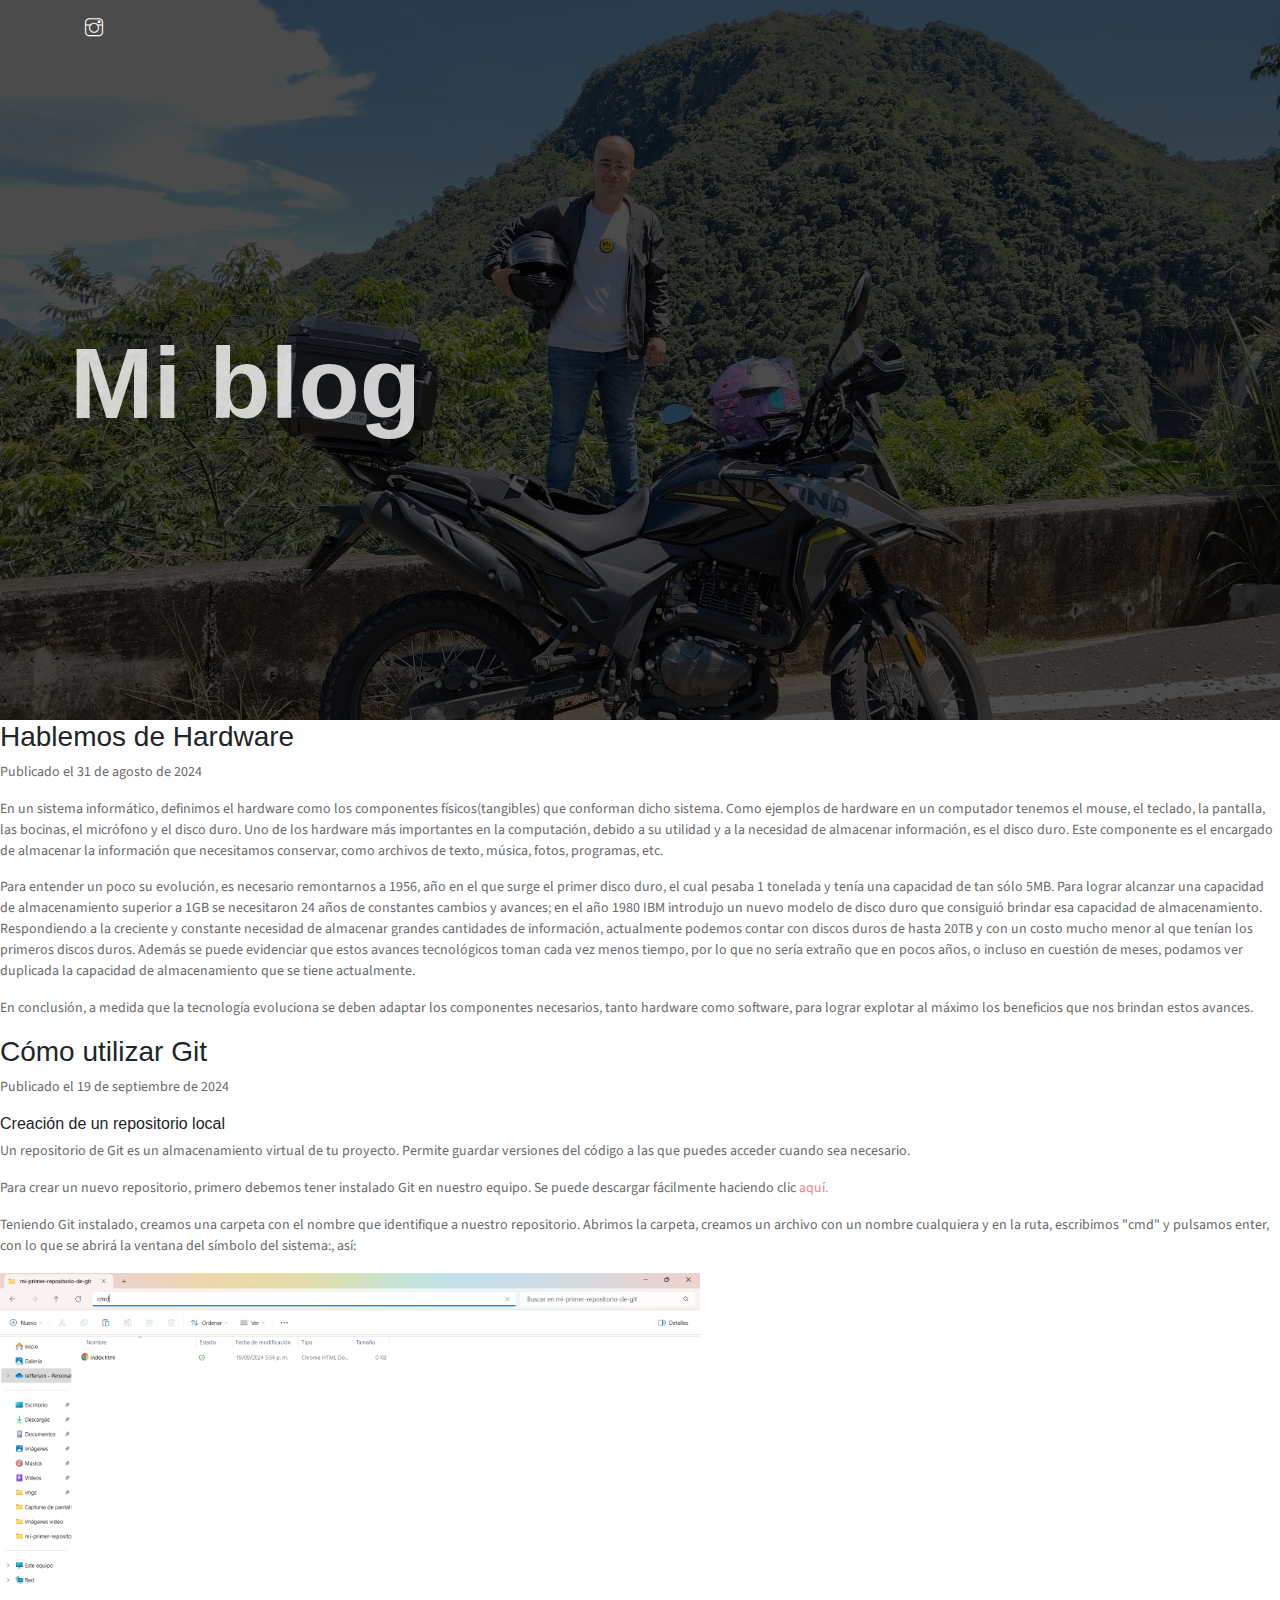
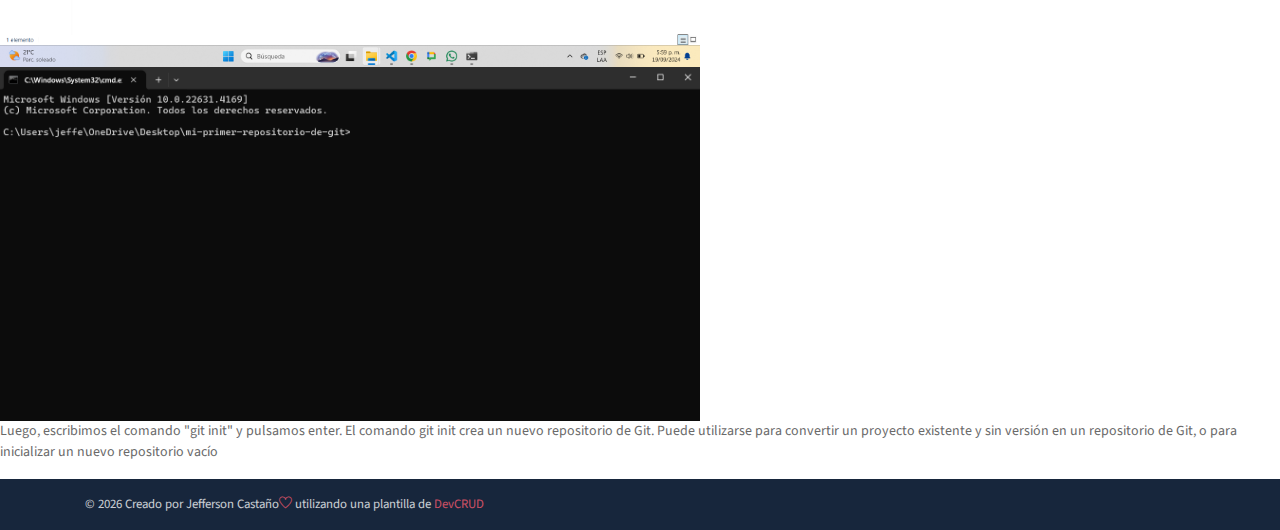
==== miblog/blog.html @ c90dbe9e "Ajuste carpetas" ====
<!DOCTYPE html>
<html lang="es">
<head>
	<meta charset="utf-8">
    <title>Blog de Jefferson Castaño</title>
    <link rel="icon" href="assets/imgs/icono.png" type="image/png">
    <!-- font icons -->
    <link rel="stylesheet" href="assets/vendors/themify-icons/css/themify-icons.css">
    <!-- Bootstrap + JohnDoe main styles -->
	<link rel="stylesheet" href="assets/css/johndoe.css">
</head>
<body>
    <header class="header">
        <div class="container">
            <ul class="social-icons pt-3">
                <li class="social-item"><a class="social-link text-light" href="https://www.instagram.com/jeson22c/" target="_blank"><i class="ti-instagram" aria-hidden="true"></i></a></li>
            </ul>  
            <div class="header-content">
                <h5 class="header-title" >Mi blog</h5s>
            </div>
        </div>
    </header>
    
    <section id="blog">      
      <article>
          <h3>Hablemos de Hardware</h3>
          <p>Publicado el 31 de agosto de 2024</p>
          <p>En un sistema informático, definimos el hardware como los componentes físicos(tangibles) que conforman dicho sistema.
            Como ejemplos de hardware en un computador tenemos el mouse, el teclado, la pantalla, las bocinas, el micrófono y el disco duro.
            
            Uno de los hardware más importantes en la computación, debido a su utilidad y a la necesidad de almacenar información, es el disco duro. Este componente es el encargado de almacenar la información que necesitamos conservar, como archivos de texto, música, fotos, programas, etc.
          </p>
          <p>Para entender un poco su evolución, es necesario remontarnos a 1956, año en el que surge el primer disco duro, el cual pesaba 1 tonelada y tenía una capacidad de tan sólo 5MB. Para lograr alcanzar una capacidad de almacenamiento superior a 1GB se necesitaron 24 años de constantes cambios y avances; en el año 1980 IBM introdujo un nuevo modelo de disco duro que consiguió brindar esa capacidad de almacenamiento.

            Respondiendo a la creciente y constante necesidad de almacenar grandes cantidades de información, actualmente podemos contar con discos duros de hasta 20TB y con un costo mucho menor al que tenían los primeros discos duros. Además se puede evidenciar que estos avances tecnológicos toman cada vez menos tiempo, por lo que no sería extraño que en pocos años, o incluso en cuestión de meses, podamos ver duplicada la capacidad de almacenamiento que se tiene actualmente.
          </p>
          <p>
            En conclusión, a medida que la tecnología evoluciona se deben adaptar los componentes necesarios, tanto hardware como software, para lograr explotar al máximo los beneficios que nos brindan estos avances.
          </p>
      </article>

      <article>
        <h3>Cómo utilizar Git</h3>
        <p>Publicado el 19 de septiembre de 2024</p>

        <h6>Creación de un repositorio local</h6>
        <p>Un repositorio de Git es un almacenamiento virtual de tu proyecto. Permite guardar versiones del código a las que puedes acceder cuando sea necesario.</p>
        
        <p>Para crear un nuevo repositorio, primero debemos tener instalado Git en nuestro equipo. Se puede descargar fácilmente haciendo clic <a href="https://git-scm.com/downloads" target="_blank">aquí.</a> </p>
        <p>Teniendo Git instalado, creamos una carpeta con el nombre que identifique a nuestro repositorio. Abrimos la carpeta, creamos un archivo con un nombre cualquiera y en la ruta, escribimos "cmd" y pulsamos enter, con lo que se abrirá la ventana del símbolo del sistema:, así: </p>
        
        <img src="assets/imgs/cmdRuta.png" width="700px"> <img src="assets/imgs/cmd.png" width="700px">

        <p>Luego, escribimos el comando "git init" y pulsamos enter. El comando git init crea un nuevo repositorio de Git. Puede utilizarse para convertir un proyecto existente y sin versión en un repositorio de Git, o para inicializar un nuevo repositorio vacío</p>
    </article>

      <!-- Puedes agregar más entradas de blog aquí -->

  </section>

    <footer class="footer py-3">
        <div class="container">
            <p class="small mb-0 text-light">
                &copy; <script>document.write(new Date().getFullYear())</script> Creado por Jefferson Castaño<i class="ti-heart text-danger"></i> utilizando una plantilla de <a href="http://devcrud.com" target="_blank"><span class="text-danger" title="Bootstrap 4 Themes and Dashboards">DevCRUD</span></a> 
            </p>
        </div>
    </footer>

	<!-- core  -->
    <script src="assets/vendors/jquery/jquery-3.4.1.js"></script>
    <script src="assets/vendors/bootstrap/bootstrap.bundle.js"></script>

    <!-- bootstrap 3 affix -->
    <script src="assets/vendors/bootstrap/bootstrap.affix.js"></script>

    <!-- Isotope  -->
    <script src="assets/vendors/isotope/isotope.pkgd.js"></script>

</body>
</html>
---- miblog/assets/vendors/themify-icons/css/themify-icons.css ----
@font-face {
	font-family: 'themify';
	src:url("../fonts/themify.eot?-fvbane");
	src:url("../fonts/themify.eot?#iefix-fvbane") format("embedded-opentype"),
		url("../fonts/themify.woff?-fvbane") format("woff"),
		url("../fonts/themify.ttf?-fvbane") format("truetype"),
		url("../fonts/themify.svg?-fvbane#themify") format("svg");
	font-weight: normal;
	font-style: normal;
}

[class^="ti-"], [class*=" ti-"] {
	font-family: 'themify';
	speak: none;
	font-style: normal;
	font-weight: normal;
	font-variant: normal;
	text-transform: none;
	line-height: 1;

	/* Better Font Rendering =========== */
	-webkit-font-smoothing: antialiased;
	-moz-osx-font-smoothing: grayscale;
}

.ti-wand:before {
	content: "\e600";
}
.ti-volume:before {
	content: "\e601";
}
.ti-user:before {
	content: "\e602";
}
.ti-unlock:before {
	content: "\e603";
}
.ti-unlink:before {
	content: "\e604";
}
.ti-trash:before {
	content: "\e605";
}
.ti-thought:before {
	content: "\e606";
}
.ti-target:before {
	content: "\e607";
}
.ti-tag:before {
	content: "\e608";
}
.ti-tablet:before {
	content: "\e609";
}
.ti-star:before {
	content: "\e60a";
}
.ti-spray:before {
	content: "\e60b";
}
.ti-signal:before {
	content: "\e60c";
}
.ti-shopping-cart:before {
	content: "\e60d";
}
.ti-shopping-cart-full:before {
	content: "\e60e";
}
.ti-settings:before {
	content: "\e60f";
}
.ti-search:before {
	content: "\e610";
}
.ti-zoom-in:before {
	content: "\e611";
}
.ti-zoom-out:before {
	content: "\e612";
}
.ti-cut:before {
	content: "\e613";
}
.ti-ruler:before {
	content: "\e614";
}
.ti-ruler-pencil:before {
	content: "\e615";
}
.ti-ruler-alt:before {
	content: "\e616";
}
.ti-bookmark:before {
	content: "\e617";
}
.ti-bookmark-alt:before {
	content: "\e618";
}
.ti-reload:before {
	content: "\e619";
}
.ti-plus:before {
	content: "\e61a";
}
.ti-pin:before {
	content: "\e61b";
}
.ti-pencil:before {
	content: "\e61c";
}
.ti-pencil-alt:before {
	content: "\e61d";
}
.ti-paint-roller:before {
	content: "\e61e";
}
.ti-paint-bucket:before {
	content: "\e61f";
}
.ti-na:before {
	content: "\e620";
}
.ti-mobile:before {
	content: "\e621";
}
.ti-minus:before {
	content: "\e622";
}
.ti-medall:before {
	content: "\e623";
}
.ti-medall-alt:before {
	content: "\e624";
}
.ti-marker:before {
	content: "\e625";
}
.ti-marker-alt:before {
	content: "\e626";
}
.ti-arrow-up:before {
	content: "\e627";
}
.ti-arrow-right:before {
	content: "\e628";
}
.ti-arrow-left:before {
	content: "\e629";
}
.ti-arrow-down:before {
	content: "\e62a";
}
.ti-lock:before {
	content: "\e62b";
}
.ti-location-arrow:before {
	content: "\e62c";
}
.ti-link:before {
	content: "\e62d";
}
.ti-layout:before {
	content: "\e62e";
}
.ti-layers:before {
	content: "\e62f";
}
.ti-layers-alt:before {
	content: "\e630";
}
.ti-key:before {
	content: "\e631";
}
.ti-import:before {
	content: "\e632";
}
.ti-image:before {
	content: "\e633";
}
.ti-heart:before {
	content: "\e634";
}
.ti-heart-broken:before {
	content: "\e635";
}
.ti-hand-stop:before {
	content: "\e636";
}
.ti-hand-open:before {
	content: "\e637";
}
.ti-hand-drag:before {
	content: "\e638";
}
.ti-folder:before {
	content: "\e639";
}
.ti-flag:before {
	content: "\e63a";
}
.ti-flag-alt:before {
	content: "\e63b";
}
.ti-flag-alt-2:before {
	content: "\e63c";
}
.ti-eye:before {
	content: "\e63d";
}
.ti-export:before {
	content: "\e63e";
}
.ti-exchange-vertical:before {
	content: "\e63f";
}
.ti-desktop:before {
	content: "\e640";
}
.ti-cup:before {
	content: "\e641";
}
.ti-crown:before {
	content: "\e642";
}
.ti-comments:before {
	content: "\e643";
}
.ti-comment:before {
	content: "\e644";
}
.ti-comment-alt:before {
	content: "\e645";
}
.ti-close:before {
	content: "\e646";
}
.ti-clip:before {
	content: "\e647";
}
.ti-angle-up:before {
	content: "\e648";
}
.ti-angle-right:before {
	content: "\e649";
}
.ti-angle-left:before {
	content: "\e64a";
}
.ti-angle-down:before {
	content: "\e64b";
}
.ti-check:before {
	content: "\e64c";
}
.ti-check-box:before {
	content: "\e64d";
}
.ti-camera:before {
	content: "\e64e";
}
.ti-announcement:before {
	content: "\e64f";
}
.ti-brush:before {
	content: "\e650";
}
.ti-briefcase:before {
	content: "\e651";
}
.ti-bolt:before {
	content: "\e652";
}
.ti-bolt-alt:before {
	content: "\e653";
}
.ti-blackboard:before {
	content: "\e654";
}
.ti-bag:before {
	content: "\e655";
}
.ti-move:before {
	content: "\e656";
}
.ti-arrows-vertical:before {
	content: "\e657";
}
.ti-arrows-horizontal:before {
	content: "\e658";
}
.ti-fullscreen:before {
	content: "\e659";
}
.ti-arrow-top-right:before {
	content: "\e65a";
}
.ti-arrow-top-left:before {
	content: "\e65b";
}
.ti-arrow-circle-up:before {
	content: "\e65c";
}
.ti-arrow-circle-right:before {
	content: "\e65d";
}
.ti-arrow-circle-left:before {
	content: "\e65e";
}
.ti-arrow-circle-down:before {
	content: "\e65f";
}
.ti-angle-double-up:before {
	content: "\e660";
}
.ti-angle-double-right:before {
	content: "\e661";
}
.ti-angle-double-left:before {
	content: "\e662";
}
.ti-angle-double-down:before {
	content: "\e663";
}
.ti-zip:before {
	content: "\e664";
}
.ti-world:before {
	content: "\e665";
}
.ti-wheelchair:before {
	content: "\e666";
}
.ti-view-list:before {
	content: "\e667";
}
.ti-view-list-alt:before {
	content: "\e668";
}
.ti-view-grid:before {
	content: "\e669";
}
.ti-uppercase:before {
	content: "\e66a";
}
.ti-upload:before {
	content: "\e66b";
}
.ti-underline:before {
	content: "\e66c";
}
.ti-truck:before {
	content: "\e66d";
}
.ti-timer:before {
	content: "\e66e";
}
.ti-ticket:before {
	content: "\e66f";
}
.ti-thumb-up:before {
	content: "\e670";
}
.ti-thumb-down:before {
	content: "\e671";
}
.ti-text:before {
	content: "\e672";
}
.ti-stats-up:before {
	content: "\e673";
}
.ti-stats-down:before {
	content: "\e674";
}
.ti-split-v:before {
	content: "\e675";
}
.ti-split-h:before {
	content: "\e676";
}
.ti-smallcap:before {
	content: "\e677";
}
.ti-shine:before {
	content: "\e678";
}
.ti-shift-right:before {
	content: "\e679";
}
.ti-shift-left:before {
	content: "\e67a";
}
.ti-shield:before {
	content: "\e67b";
}
.ti-notepad:before {
	content: "\e67c";
}
.ti-server:before {
	content: "\e67d";
}
.ti-quote-right:before {
	content: "\e67e";
}
.ti-quote-left:before {
	content: "\e67f";
}
.ti-pulse:before {
	content: "\e680";
}
.ti-printer:before {
	content: "\e681";
}
.ti-power-off:before {
	content: "\e682";
}
.ti-plug:before {
	content: "\e683";
}
.ti-pie-chart:before {
	content: "\e684";
}
.ti-paragraph:before {
	content: "\e685";
}
.ti-panel:before {
	content: "\e686";
}
.ti-package:before {
	content: "\e687";
}
.ti-music:before {
	content: "\e688";
}
.ti-music-alt:before {
	content: "\e689";
}
.ti-mouse:before {
	content: "\e68a";
}
.ti-mouse-alt:before {
	content: "\e68b";
}
.ti-money:before {
	content: "\e68c";
}
.ti-microphone:before {
	content: "\e68d";
}
.ti-menu:before {
	content: "\e68e";
}
.ti-menu-alt:before {
	content: "\e68f";
}
.ti-map:before {
	content: "\e690";
}
.ti-map-alt:before {
	content: "\e691";
}
.ti-loop:before {
	content: "\e692";
}
.ti-location-pin:before {
	content: "\e693";
}
.ti-list:before {
	content: "\e694";
}
.ti-light-bulb:before {
	content: "\e695";
}
.ti-Italic:before {
	content: "\e696";
}
.ti-info:before {
	content: "\e697";
}
.ti-infinite:before {
	content: "\e698";
}
.ti-id-badge:before {
	content: "\e699";
}
.ti-hummer:before {
	content: "\e69a";
}
.ti-home:before {
	content: "\e69b";
}
.ti-help:before {
	content: "\e69c";
}
.ti-headphone:before {
	content: "\e69d";
}
.ti-harddrives:before {
	content: "\e69e";
}
.ti-harddrive:before {
	content: "\e69f";
}
.ti-gift:before {
	content: "\e6a0";
}
.ti-game:before {
	content: "\e6a1";
}
.ti-filter:before {
	content: "\e6a2";
}
.ti-files:before {
	content: "\e6a3";
}
.ti-file:before {
	content: "\e6a4";
}
.ti-eraser:before {
	content: "\e6a5";
}
.ti-envelope:before {
	content: "\e6a6";
}
.ti-download:before {
	content: "\e6a7";
}
.ti-direction:before {
	content: "\e6a8";
}
.ti-direction-alt:before {
	content: "\e6a9";
}
.ti-dashboard:before {
	content: "\e6aa";
}
.ti-control-stop:before {
	content: "\e6ab";
}
.ti-control-shuffle:before {
	content: "\e6ac";
}
.ti-control-play:before {
	content: "\e6ad";
}
.ti-control-pause:before {
	content: "\e6ae";
}
.ti-control-forward:before {
	content: "\e6af";
}
.ti-control-backward:before {
	content: "\e6b0";
}
.ti-cloud:before {
	content: "\e6b1";
}
.ti-cloud-up:before {
	content: "\e6b2";
}
.ti-cloud-down:before {
	content: "\e6b3";
}
.ti-clipboard:before {
	content: "\e6b4";
}
.ti-car:before {
	content: "\e6b5";
}
.ti-calendar:before {
	content: "\e6b6";
}
.ti-book:before {
	content: "\e6b7";
}
.ti-bell:before {
	content: "\e6b8";
}
.ti-basketball:before {
	content: "\e6b9";
}
.ti-bar-chart:before {
	content: "\e6ba";
}
.ti-bar-chart-alt:before {
	content: "\e6bb";
}
.ti-back-right:before {
	content: "\e6bc";
}
.ti-back-left:before {
	content: "\e6bd";
}
.ti-arrows-corner:before {
	content: "\e6be";
}
.ti-archive:before {
	content: "\e6bf";
}
.ti-anchor:before {
	content: "\e6c0";
}
.ti-align-right:before {
	content: "\e6c1";
}
.ti-align-left:before {
	content: "\e6c2";
}
.ti-align-justify:before {
	content: "\e6c3";
}
.ti-align-center:before {
	content: "\e6c4";
}
.ti-alert:before {
	content: "\e6c5";
}
.ti-alarm-clock:before {
	content: "\e6c6";
}
.ti-agenda:before {
	content: "\e6c7";
}
.ti-write:before {
	content: "\e6c8";
}
.ti-window:before {
	content: "\e6c9";
}
.ti-widgetized:before {
	content: "\e6ca";
}
.ti-widget:before {
	content: "\e6cb";
}
.ti-widget-alt:before {
	content: "\e6cc";
}
.ti-wallet:before {
	content: "\e6cd";
}
.ti-video-clapper:before {
	content: "\e6ce";
}
.ti-video-camera:before {
	content: "\e6cf";
}
.ti-vector:before {
	content: "\e6d0";
}
.ti-themify-logo:before {
	content: "\e6d1";
}
.ti-themify-favicon:before {
	content: "\e6d2";
}
.ti-themify-favicon-alt:before {
	content: "\e6d3";
}
.ti-support:before {
	content: "\e6d4";
}
.ti-stamp:before {
	content: "\e6d5";
}
.ti-split-v-alt:before {
	content: "\e6d6";
}
.ti-slice:before {
	content: "\e6d7";
}
.ti-shortcode:before {
	content: "\e6d8";
}
.ti-shift-right-alt:before {
	content: "\e6d9";
}
.ti-shift-left-alt:before {
	content: "\e6da";
}
.ti-ruler-alt-2:before {
	content: "\e6db";
}
.ti-receipt:before {
	content: "\e6dc";
}
.ti-pin2:before {
	content: "\e6dd";
}
.ti-pin-alt:before {
	content: "\e6de";
}
.ti-pencil-alt2:before {
	content: "\e6df";
}
.ti-palette:before {
	content: "\e6e0";
}
.ti-more:before {
	content: "\e6e1";
}
.ti-more-alt:before {
	content: "\e6e2";
}
.ti-microphone-alt:before {
	content: "\e6e3";
}
.ti-magnet:before {
	content: "\e6e4";
}
.ti-line-double:before {
	content: "\e6e5";
}
.ti-line-dotted:before {
	content: "\e6e6";
}
.ti-line-dashed:before {
	content: "\e6e7";
}
.ti-layout-width-full:before {
	content: "\e6e8";
}
.ti-layout-width-default:before {
	content: "\e6e9";
}
.ti-layout-width-default-alt:before {
	content: "\e6ea";
}
.ti-layout-tab:before {
	content: "\e6eb";
}
.ti-layout-tab-window:before {
	content: "\e6ec";
}
.ti-layout-tab-v:before {
	content: "\e6ed";
}
.ti-layout-tab-min:before {
	content: "\e6ee";
}
.ti-layout-slider:before {
	content: "\e6ef";
}
.ti-layout-slider-alt:before {
	content: "\e6f0";
}
.ti-layout-sidebar-right:before {
	content: "\e6f1";
}
.ti-layout-sidebar-none:before {
	content: "\e6f2";
}
.ti-layout-sidebar-left:before {
	content: "\e6f3";
}
.ti-layout-placeholder:before {
	content: "\e6f4";
}
.ti-layout-menu:before {
	content: "\e6f5";
}
.ti-layout-menu-v:before {
	content: "\e6f6";
}
.ti-layout-menu-separated:before {
	content: "\e6f7";
}
.ti-layout-menu-full:before {
	content: "\e6f8";
}
.ti-layout-media-right-alt:before {
	content: "\e6f9";
}
.ti-layout-media-right:before {
	content: "\e6fa";
}
.ti-layout-media-overlay:before {
	content: "\e6fb";
}
.ti-layout-media-overlay-alt:before {
	content: "\e6fc";
}
.ti-layout-media-overlay-alt-2:before {
	content: "\e6fd";
}
.ti-layout-media-left-alt:before {
	content: "\e6fe";
}
.ti-layout-media-left:before {
	content: "\e6ff";
}
.ti-layout-media-center-alt:before {
	content: "\e700";
}
.ti-layout-media-center:before {
	content: "\e701";
}
.ti-layout-list-thumb:before {
	content: "\e702";
}
.ti-layout-list-thumb-alt:before {
	content: "\e703";
}
.ti-layout-list-post:before {
	content: "\e704";
}
.ti-layout-list-large-image:before {
	content: "\e705";
}
.ti-layout-line-solid:before {
	content: "\e706";
}
.ti-layout-grid4:before {
	content: "\e707";
}
.ti-layout-grid3:before {
	content: "\e708";
}
.ti-layout-grid2:before {
	content: "\e709";
}
.ti-layout-grid2-thumb:before {
	content: "\e70a";
}
.ti-layout-cta-right:before {
	content: "\e70b";
}
.ti-layout-cta-left:before {
	content: "\e70c";
}
.ti-layout-cta-center:before {
	content: "\e70d";
}
.ti-layout-cta-btn-right:before {
	content: "\e70e";
}
.ti-layout-cta-btn-left:before {
	content: "\e70f";
}
.ti-layout-column4:before {
	content: "\e710";
}
.ti-layout-column3:before {
	content: "\e711";
}
.ti-layout-column2:before {
	content: "\e712";
}
.ti-layout-accordion-separated:before {
	content: "\e713";
}
.ti-layout-accordion-merged:before {
	content: "\e714";
}
.ti-layout-accordion-list:before {
	content: "\e715";
}
.ti-ink-pen:before {
	content: "\e716";
}
.ti-info-alt:before {
	content: "\e717";
}
.ti-help-alt:before {
	content: "\e718";
}
.ti-headphone-alt:before {
	content: "\e719";
}
.ti-hand-point-up:before {
	content: "\e71a";
}
.ti-hand-point-right:before {
	content: "\e71b";
}
.ti-hand-point-left:before {
	content: "\e71c";
}
.ti-hand-point-down:before {
	content: "\e71d";
}
.ti-gallery:before {
	content: "\e71e";
}
.ti-face-smile:before {
	content: "\e71f";
}
.ti-face-sad:before {
	content: "\e720";
}
.ti-credit-card:before {
	content: "\e721";
}
.ti-control-skip-forward:before {
	content: "\e722";
}
.ti-control-skip-backward:before {
	content: "\e723";
}
.ti-control-record:before {
	content: "\e724";
}
.ti-control-eject:before {
	content: "\e725";
}
.ti-comments-smiley:before {
	content: "\e726";
}
.ti-brush-alt:before {
	content: "\e727";
}
.ti-youtube:before {
	content: "\e728";
}
.ti-vimeo:before {
	content: "\e729";
}
.ti-twitter:before {
	content: "\e72a";
}
.ti-time:before {
	content: "\e72b";
}
.ti-tumblr:before {
	content: "\e72c";
}
.ti-skype:before {
	content: "\e72d";
}
.ti-share:before {
	content: "\e72e";
}
.ti-share-alt:before {
	content: "\e72f";
}
.ti-rocket:before {
	content: "\e730";
}
.ti-pinterest:before {
	content: "\e731";
}
.ti-new-window:before {
	content: "\e732";
}
.ti-microsoft:before {
	content: "\e733";
}
.ti-list-ol:before {
	content: "\e734";
}
.ti-linkedin:before {
	content: "\e735";
}
.ti-layout-sidebar-2:before {
	content: "\e736";
}
.ti-layout-grid4-alt:before {
	content: "\e737";
}
.ti-layout-grid3-alt:before {
	content: "\e738";
}
.ti-layout-grid2-alt:before {
	content: "\e739";
}
.ti-layout-column4-alt:before {
	content: "\e73a";
}
.ti-layout-column3-alt:before {
	content: "\e73b";
}
.ti-layout-column2-alt:before {
	content: "\e73c";
}
.ti-instagram:before {
	content: "\e73d";
}
.ti-google:before {
	content: "\e73e";
}
.ti-github:before {
	content: "\e73f";
}
.ti-flickr:before {
	content: "\e740";
}
.ti-facebook:before {
	content: "\e741";
}
.ti-dropbox:before {
	content: "\e742";
}
.ti-dribbble:before {
	content: "\e743";
}
.ti-apple:before {
	content: "\e744";
}
.ti-android:before {
	content: "\e745";
}
.ti-save:before {
	content: "\e746";
}
.ti-save-alt:before {
	content: "\e747";
}
.ti-yahoo:before {
	content: "\e748";
}
.ti-wordpress:before {
	content: "\e749";
}
.ti-vimeo-alt:before {
	content: "\e74a";
}
.ti-twitter-alt:before {
	content: "\e74b";
}
.ti-tumblr-alt:before {
	content: "\e74c";
}
.ti-trello:before {
	content: "\e74d";
}
.ti-stack-overflow:before {
	content: "\e74e";
}
.ti-soundcloud:before {
	content: "\e74f";
}
.ti-sharethis:before {
	content: "\e750";
}
.ti-sharethis-alt:before {
	content: "\e751";
}
.ti-reddit:before {
	content: "\e752";
}
.ti-pinterest-alt:before {
	content: "\e753";
}
.ti-microsoft-alt:before {
	content: "\e754";
}
.ti-linux:before {
	content: "\e755";
}
.ti-jsfiddle:before {
	content: "\e756";
}
.ti-joomla:before {
	content: "\e757";
}
.ti-html5:before {
	content: "\e758";
}
.ti-flickr-alt:before {
	content: "\e759";
}
.ti-email:before {
	content: "\e75a";
}
.ti-drupal:before {
	content: "\e75b";
}
.ti-dropbox-alt:before {
	content: "\e75c";
}
.ti-css3:before {
	content: "\e75d";
}
.ti-rss:before {
	content: "\e75e";
}
.ti-rss-alt:before {
	content: "\e75f";
}
---- miblog/assets/css/johndoe.css ----
@charset "UTF-8";
/*!
=========================================================
* JohnDoe Landing page
=========================================================

* Copyright: 2019 DevCRUD (https://devcrud.com)
* Licensed: (https://devcrud.com/licenses)
* Coded by www.devcrud.com

=========================================================

* The above copyright notice and this permission notice shall be included in all copies or substantial portions of the Software.
*/
@import url("https://fonts.googleapis.com/css?family=Source+Sans+Pro:200,200i,300,300i,400,400i,600,600i,700,700i,900,900i&display=swap");
:root {
  --blue: #79A9F5;
  --indigo: #C45F90;
  --purple: #A16AE8;
  --pink: #FC8BC0;
  --red: #F85C70;
  --orange: #FF8882;
  --yellow: #FAD02C;
  --green: #A3C14A;
  --teal: #20c997;
  --cyan: #47D8E0;
  --white: #fff;
  --gray: #6c757d;
  --gray-dark: #343a40;
  --primary: #F85C70;
  --secondary: #6c757d;
  --success: #A3C14A;
  --info: #47D8E0;
  --warning: #FF8882;
  --danger: #F85C70;
  --light: #f8f9fa;
  --dark: #343a40;
  --breakpoint-xs: 0;
  --breakpoint-sm: 576px;
  --breakpoint-md: 768px;
  --breakpoint-lg: 992px;
  --breakpoint-xl: 1200px;
  --font-family-sans-serif: "Source Sans Pro", sans-serif;
  --font-family-monospace: SFMono-Regular, Menlo, Monaco, Consolas, "Liberation Mono", "Courier New", monospace;
}

*,
*::before,
*::after {
  box-sizing: border-box;
}

html {
  font-family: sans-serif;
  line-height: 1.15;
  -webkit-text-size-adjust: 100%;
  -webkit-tap-highlight-color: rgba(0, 0, 0, 0);
}

article, aside, figcaption, figure, footer, header, hgroup, main, nav, section {
  display: block;
}

body {
  margin: 0;
  font-family: "Source Sans Pro", sans-serif;
  font-size: 1rem;
  font-weight: 400;
  line-height: 1.5;
  color: #212529;
  text-align: left;
  background-color: #fff;
}

[tabindex="-1"]:focus {
  outline: 0 !important;
}

hr {
  box-sizing: content-box;
  height: 0;
  overflow: visible;
}

h1, h2, h3, h4, h5, h6 {
  margin-top: 0;
  margin-bottom: 0.5rem;
}

p {
  margin-top: 0;
  margin-bottom: 1rem;
}

abbr[title],
abbr[data-original-title] {
  text-decoration: underline;
  -webkit-text-decoration: underline dotted;
          text-decoration: underline dotted;
  cursor: help;
  border-bottom: 0;
  -webkit-text-decoration-skip-ink: none;
          text-decoration-skip-ink: none;
}

address {
  margin-bottom: 1rem;
  font-style: normal;
  line-height: inherit;
}

ol,
ul,
dl {
  margin-top: 0;
  margin-bottom: 1rem;
}

ol ol,
ul ul,
ol ul,
ul ol {
  margin-bottom: 0;
}

dt {
  font-weight: 700;
}

dd {
  margin-bottom: .5rem;
  margin-left: 0;
}

blockquote {
  margin: 0 0 1rem;
}

b,
strong {
  font-weight: bolder;
}

small {
  font-size: 80%;
}

sub,
sup {
  position: relative;
  font-size: 75%;
  line-height: 0;
  vertical-align: baseline;
}

sub {
  bottom: -.25em;
}

sup {
  top: -.5em;
}

a {
  color: #F85C70;
  text-decoration: none;
  background-color: transparent;
}

a:hover {
  color: #f51330;
  text-decoration: none;
}

a:not([href]):not([tabindex]) {
  color: inherit;
  text-decoration: none;
}

a:not([href]):not([tabindex]):hover, a:not([href]):not([tabindex]):focus {
  color: inherit;
  text-decoration: none;
}

a:not([href]):not([tabindex]):focus {
  outline: 0;
}

pre,
code,
kbd,
samp {
  font-family: SFMono-Regular, Menlo, Monaco, Consolas, "Liberation Mono", "Courier New", monospace;
  font-size: 1em;
}

pre {
  margin-top: 0;
  margin-bottom: 1rem;
  overflow: auto;
}

figure {
  margin: 0 0 1rem;
}

img {
  vertical-align: middle;
  border-style: none;
}

svg {
  overflow: hidden;
  vertical-align: middle;
}

table {
  border-collapse: collapse;
}

caption {
  padding-top: 0.75rem;
  padding-bottom: 0.75rem;
  color: #6c757d;
  text-align: left;
  caption-side: bottom;
}

th {
  text-align: inherit;
}

label {
  display: inline-block;
  margin-bottom: 0.5rem;
}

button {
  border-radius: 0;
}

button:focus {
  outline: 1px dotted;
  outline: 5px auto -webkit-focus-ring-color;
}

input,
button,
select,
optgroup,
textarea {
  margin: 0;
  font-family: inherit;
  font-size: inherit;
  line-height: inherit;
}

button,
input {
  overflow: visible;
}

button,
select {
  text-transform: none;
}

select {
  word-wrap: normal;
}

button,
[type="button"],
[type="reset"],
[type="submit"] {
  -webkit-appearance: button;
}

button:not(:disabled),
[type="button"]:not(:disabled),
[type="reset"]:not(:disabled),
[type="submit"]:not(:disabled) {
  cursor: pointer;
}

button::-moz-focus-inner,
[type="button"]::-moz-focus-inner,
[type="reset"]::-moz-focus-inner,
[type="submit"]::-moz-focus-inner {
  padding: 0;
  border-style: none;
}

input[type="radio"],
input[type="checkbox"] {
  box-sizing: border-box;
  padding: 0;
}

input[type="date"],
input[type="time"],
input[type="datetime-local"],
input[type="month"] {
  -webkit-appearance: listbox;
}

textarea {
  overflow: auto;
  resize: vertical;
}

fieldset {
  min-width: 0;
  padding: 0;
  margin: 0;
  border: 0;
}

legend {
  display: block;
  width: 100%;
  max-width: 100%;
  padding: 0;
  margin-bottom: .5rem;
  font-size: 1.5rem;
  line-height: inherit;
  color: inherit;
  white-space: normal;
}

progress {
  vertical-align: baseline;
}

[type="number"]::-webkit-inner-spin-button,
[type="number"]::-webkit-outer-spin-button {
  height: auto;
}

[type="search"] {
  outline-offset: -2px;
  -webkit-appearance: none;
}

[type="search"]::-webkit-search-decoration {
  -webkit-appearance: none;
}

::-webkit-file-upload-button {
  font: inherit;
  -webkit-appearance: button;
}

output {
  display: inline-block;
}

summary {
  display: list-item;
  cursor: pointer;
}

template {
  display: none;
}

[hidden] {
  display: none !important;
}

h1, h2, h3, h4, h5, h6,
.h1, .h2, .h3, .h4, .h5, .h6 {
  margin-bottom: 0.5rem;
  font-family: "Dosis", sans-serif;
  font-weight: 500;
  line-height: 1.2;
}

h1, .h1 {
  font-size: 2.5rem;
}

h2, .h2 {
  font-size: 2rem;
}

h3, .h3 {
  font-size: 1.75rem;
}

h4, .h4 {
  font-size: 1.5rem;
}

h5, .h5 {
  font-size: 1.25rem;
}

h6, .h6 {
  font-size: 1rem;
}

.lead {
  font-size: 1.25rem;
  font-weight: 300;
}

.display-1 {
  font-size: 6rem;
  font-weight: 300;
  line-height: 1.2;
}

.display-2 {
  font-size: 5.5rem;
  font-weight: 300;
  line-height: 1.2;
}

.display-3 {
  font-size: 4.5rem;
  font-weight: 300;
  line-height: 1.2;
}

.display-4 {
  font-size: 3.5rem;
  font-weight: 300;
  line-height: 1.2;
}

hr {
  margin-top: 1rem;
  margin-bottom: 1rem;
  border: 0;
  border-top: 1px solid rgba(0, 0, 0, 0.1);
}

small,
.small {
  font-size: 80%;
  font-weight: 400;
}

mark,
.mark {
  padding: 0.2em;
  background-color: #fcf8e3;
}

.list-unstyled {
  padding-left: 0;
  list-style: none;
}

.list-inline {
  padding-left: 0;
  list-style: none;
}

.list-inline-item {
  display: inline-block;
}

.list-inline-item:not(:last-child) {
  margin-right: 0.5rem;
}

.initialism {
  font-size: 90%;
  text-transform: uppercase;
}

.blockquote {
  margin-bottom: 1rem;
  font-size: 1.25rem;
}

.blockquote-footer {
  display: block;
  font-size: 80%;
  color: #6c757d;
}

.blockquote-footer::before {
  content: "\2014\00A0";
}

.img-fluid {
  max-width: 100%;
  height: auto;
}

.img-thumbnail {
  padding: 0.25rem;
  background-color: #fff;
  border: 1px solid #dee2e6;
  border-radius: 0.25rem;
  max-width: 100%;
  height: auto;
}

.figure {
  display: inline-block;
}

.figure-img {
  margin-bottom: 0.5rem;
  line-height: 1;
}

.figure-caption {
  font-size: 90%;
  color: #6c757d;
}

code {
  font-size: 87.5%;
  color: #FC8BC0;
  word-break: break-word;
}

a > code {
  color: inherit;
}

kbd {
  padding: 0.2rem 0.4rem;
  font-size: 87.5%;
  color: #fff;
  background-color: #212529;
  border-radius: 0.2rem;
}

kbd kbd {
  padding: 0;
  font-size: 100%;
  font-weight: 700;
}

pre {
  display: block;
  font-size: 87.5%;
  color: #212529;
}

pre code {
  font-size: inherit;
  color: inherit;
  word-break: normal;
}

.pre-scrollable {
  max-height: 340px;
  overflow-y: scroll;
}

.container {
  width: 100%;
  padding-right: 15px;
  padding-left: 15px;
  margin-right: auto;
  margin-left: auto;
}

@media (min-width: 576px) {
  .container {
    max-width: 540px;
  }
}

@media (min-width: 768px) {
  .container {
    max-width: 720px;
  }
}

@media (min-width: 992px) {
  .container {
    max-width: 960px;
  }
}

@media (min-width: 1200px) {
  .container {
    max-width: 1140px;
  }
}

.container-fluid {
  width: 100%;
  padding-right: 15px;
  padding-left: 15px;
  margin-right: auto;
  margin-left: auto;
}

.row {
  display: -webkit-box;
  display: -webkit-flex;
  display: -ms-flexbox;
  display: flex;
  -webkit-flex-wrap: wrap;
      -ms-flex-wrap: wrap;
          flex-wrap: wrap;
  margin-right: -15px;
  margin-left: -15px;
}

.no-gutters {
  margin-right: 0;
  margin-left: 0;
}

.no-gutters > .col,
.no-gutters > [class*="col-"] {
  padding-right: 0;
  padding-left: 0;
}

.col-1, .col-2, .col-3, .col-4, .col-5, .col-6, .col-7, .col-8, .col-9, .col-10, .col-11, .col-12, .col,
.col-auto, .col-sm-1, .col-sm-2, .col-sm-3, .col-sm-4, .col-sm-5, .col-sm-6, .col-sm-7, .col-sm-8, .col-sm-9, .col-sm-10, .col-sm-11, .col-sm-12, .col-sm,
.col-sm-auto, .col-md-1, .col-md-2, .col-md-3, .col-md-4, .col-md-5, .col-md-6, .col-md-7, .col-md-8, .col-md-9, .col-md-10, .col-md-11, .col-md-12, .col-md,
.col-md-auto, .col-lg-1, .col-lg-2, .col-lg-3, .col-lg-4, .col-lg-5, .col-lg-6, .col-lg-7, .col-lg-8, .col-lg-9, .col-lg-10, .col-lg-11, .col-lg-12, .col-lg,
.col-lg-auto, .col-xl-1, .col-xl-2, .col-xl-3, .col-xl-4, .col-xl-5, .col-xl-6, .col-xl-7, .col-xl-8, .col-xl-9, .col-xl-10, .col-xl-11, .col-xl-12, .col-xl,
.col-xl-auto {
  position: relative;
  width: 100%;
  padding-right: 15px;
  padding-left: 15px;
}

.col {
  -webkit-flex-basis: 0;
      -ms-flex-preferred-size: 0;
          flex-basis: 0;
  -webkit-box-flex: 1;
  -webkit-flex-grow: 1;
      -ms-flex-positive: 1;
          flex-grow: 1;
  max-width: 100%;
}

.col-auto {
  -webkit-box-flex: 0;
  -webkit-flex: 0 0 auto;
      -ms-flex: 0 0 auto;
          flex: 0 0 auto;
  width: auto;
  max-width: 100%;
}

.col-1 {
  -webkit-box-flex: 0;
  -webkit-flex: 0 0 8.33333%;
      -ms-flex: 0 0 8.33333%;
          flex: 0 0 8.33333%;
  max-width: 8.33333%;
}

.col-2 {
  -webkit-box-flex: 0;
  -webkit-flex: 0 0 16.66667%;
      -ms-flex: 0 0 16.66667%;
          flex: 0 0 16.66667%;
  max-width: 16.66667%;
}

.col-3 {
  -webkit-box-flex: 0;
  -webkit-flex: 0 0 25%;
      -ms-flex: 0 0 25%;
          flex: 0 0 25%;
  max-width: 25%;
}

.col-4 {
  -webkit-box-flex: 0;
  -webkit-flex: 0 0 33.33333%;
      -ms-flex: 0 0 33.33333%;
          flex: 0 0 33.33333%;
  max-width: 33.33333%;
}

.col-5 {
  -webkit-box-flex: 0;
  -webkit-flex: 0 0 41.66667%;
      -ms-flex: 0 0 41.66667%;
          flex: 0 0 41.66667%;
  max-width: 41.66667%;
}

.col-6 {
  -webkit-box-flex: 0;
  -webkit-flex: 0 0 50%;
      -ms-flex: 0 0 50%;
          flex: 0 0 50%;
  max-width: 50%;
}

.col-7 {
  -webkit-box-flex: 0;
  -webkit-flex: 0 0 58.33333%;
      -ms-flex: 0 0 58.33333%;
          flex: 0 0 58.33333%;
  max-width: 58.33333%;
}

.col-8 {
  -webkit-box-flex: 0;
  -webkit-flex: 0 0 66.66667%;
      -ms-flex: 0 0 66.66667%;
          flex: 0 0 66.66667%;
  max-width: 66.66667%;
}

.col-9 {
  -webkit-box-flex: 0;
  -webkit-flex: 0 0 75%;
      -ms-flex: 0 0 75%;
          flex: 0 0 75%;
  max-width: 75%;
}

.col-10 {
  -webkit-box-flex: 0;
  -webkit-flex: 0 0 83.33333%;
      -ms-flex: 0 0 83.33333%;
          flex: 0 0 83.33333%;
  max-width: 83.33333%;
}

.col-11 {
  -webkit-box-flex: 0;
  -webkit-flex: 0 0 91.66667%;
      -ms-flex: 0 0 91.66667%;
          flex: 0 0 91.66667%;
  max-width: 91.66667%;
}

.col-12 {
  -webkit-box-flex: 0;
  -webkit-flex: 0 0 100%;
      -ms-flex: 0 0 100%;
          flex: 0 0 100%;
  max-width: 100%;
}

.order-first {
  -webkit-box-ordinal-group: 0;
  -webkit-order: -1;
      -ms-flex-order: -1;
          order: -1;
}

.order-last {
  -webkit-box-ordinal-group: 14;
  -webkit-order: 13;
      -ms-flex-order: 13;
          order: 13;
}

.order-0 {
  -webkit-box-ordinal-group: 1;
  -webkit-order: 0;
      -ms-flex-order: 0;
          order: 0;
}

.order-1 {
  -webkit-box-ordinal-group: 2;
  -webkit-order: 1;
      -ms-flex-order: 1;
          order: 1;
}

.order-2 {
  -webkit-box-ordinal-group: 3;
  -webkit-order: 2;
      -ms-flex-order: 2;
          order: 2;
}

.order-3 {
  -webkit-box-ordinal-group: 4;
  -webkit-order: 3;
      -ms-flex-order: 3;
          order: 3;
}

.order-4 {
  -webkit-box-ordinal-group: 5;
  -webkit-order: 4;
      -ms-flex-order: 4;
          order: 4;
}

.order-5 {
  -webkit-box-ordinal-group: 6;
  -webkit-order: 5;
      -ms-flex-order: 5;
          order: 5;
}

.order-6 {
  -webkit-box-ordinal-group: 7;
  -webkit-order: 6;
      -ms-flex-order: 6;
          order: 6;
}

.order-7 {
  -webkit-box-ordinal-group: 8;
  -webkit-order: 7;
      -ms-flex-order: 7;
          order: 7;
}

.order-8 {
  -webkit-box-ordinal-group: 9;
  -webkit-order: 8;
      -ms-flex-order: 8;
          order: 8;
}

.order-9 {
  -webkit-box-ordinal-group: 10;
  -webkit-order: 9;
      -ms-flex-order: 9;
          order: 9;
}

.order-10 {
  -webkit-box-ordinal-group: 11;
  -webkit-order: 10;
      -ms-flex-order: 10;
          order: 10;
}

.order-11 {
  -webkit-box-ordinal-group: 12;
  -webkit-order: 11;
      -ms-flex-order: 11;
          order: 11;
}

.order-12 {
  -webkit-box-ordinal-group: 13;
  -webkit-order: 12;
      -ms-flex-order: 12;
          order: 12;
}

.offset-1 {
  margin-left: 8.33333%;
}

.offset-2 {
  margin-left: 16.66667%;
}

.offset-3 {
  margin-left: 25%;
}

.offset-4 {
  margin-left: 33.33333%;
}

.offset-5 {
  margin-left: 41.66667%;
}

.offset-6 {
  margin-left: 50%;
}

.offset-7 {
  margin-left: 58.33333%;
}

.offset-8 {
  margin-left: 66.66667%;
}

.offset-9 {
  margin-left: 75%;
}

.offset-10 {
  margin-left: 83.33333%;
}

.offset-11 {
  margin-left: 91.66667%;
}

@media (min-width: 576px) {
  .col-sm {
    -webkit-flex-basis: 0;
        -ms-flex-preferred-size: 0;
            flex-basis: 0;
    -webkit-box-flex: 1;
    -webkit-flex-grow: 1;
        -ms-flex-positive: 1;
            flex-grow: 1;
    max-width: 100%;
  }
  .col-sm-auto {
    -webkit-box-flex: 0;
    -webkit-flex: 0 0 auto;
        -ms-flex: 0 0 auto;
            flex: 0 0 auto;
    width: auto;
    max-width: 100%;
  }
  .col-sm-1 {
    -webkit-box-flex: 0;
    -webkit-flex: 0 0 8.33333%;
        -ms-flex: 0 0 8.33333%;
            flex: 0 0 8.33333%;
    max-width: 8.33333%;
  }
  .col-sm-2 {
    -webkit-box-flex: 0;
    -webkit-flex: 0 0 16.66667%;
        -ms-flex: 0 0 16.66667%;
            flex: 0 0 16.66667%;
    max-width: 16.66667%;
  }
  .col-sm-3 {
    -webkit-box-flex: 0;
    -webkit-flex: 0 0 25%;
        -ms-flex: 0 0 25%;
            flex: 0 0 25%;
    max-width: 25%;
  }
  .col-sm-4 {
    -webkit-box-flex: 0;
    -webkit-flex: 0 0 33.33333%;
        -ms-flex: 0 0 33.33333%;
            flex: 0 0 33.33333%;
    max-width: 33.33333%;
  }
  .col-sm-5 {
    -webkit-box-flex: 0;
    -webkit-flex: 0 0 41.66667%;
        -ms-flex: 0 0 41.66667%;
            flex: 0 0 41.66667%;
    max-width: 41.66667%;
  }
  .col-sm-6 {
    -webkit-box-flex: 0;
    -webkit-flex: 0 0 50%;
        -ms-flex: 0 0 50%;
            flex: 0 0 50%;
    max-width: 50%;
  }
  .col-sm-7 {
    -webkit-box-flex: 0;
    -webkit-flex: 0 0 58.33333%;
        -ms-flex: 0 0 58.33333%;
            flex: 0 0 58.33333%;
    max-width: 58.33333%;
  }
  .col-sm-8 {
    -webkit-box-flex: 0;
    -webkit-flex: 0 0 66.66667%;
        -ms-flex: 0 0 66.66667%;
            flex: 0 0 66.66667%;
    max-width: 66.66667%;
  }
  .col-sm-9 {
    -webkit-box-flex: 0;
    -webkit-flex: 0 0 75%;
        -ms-flex: 0 0 75%;
            flex: 0 0 75%;
    max-width: 75%;
  }
  .col-sm-10 {
    -webkit-box-flex: 0;
    -webkit-flex: 0 0 83.33333%;
        -ms-flex: 0 0 83.33333%;
            flex: 0 0 83.33333%;
    max-width: 83.33333%;
  }
  .col-sm-11 {
    -webkit-box-flex: 0;
    -webkit-flex: 0 0 91.66667%;
        -ms-flex: 0 0 91.66667%;
            flex: 0 0 91.66667%;
    max-width: 91.66667%;
  }
  .col-sm-12 {
    -webkit-box-flex: 0;
    -webkit-flex: 0 0 100%;
        -ms-flex: 0 0 100%;
            flex: 0 0 100%;
    max-width: 100%;
  }
  .order-sm-first {
    -webkit-box-ordinal-group: 0;
    -webkit-order: -1;
        -ms-flex-order: -1;
            order: -1;
  }
  .order-sm-last {
    -webkit-box-ordinal-group: 14;
    -webkit-order: 13;
        -ms-flex-order: 13;
            order: 13;
  }
  .order-sm-0 {
    -webkit-box-ordinal-group: 1;
    -webkit-order: 0;
        -ms-flex-order: 0;
            order: 0;
  }
  .order-sm-1 {
    -webkit-box-ordinal-group: 2;
    -webkit-order: 1;
        -ms-flex-order: 1;
            order: 1;
  }
  .order-sm-2 {
    -webkit-box-ordinal-group: 3;
    -webkit-order: 2;
        -ms-flex-order: 2;
            order: 2;
  }
  .order-sm-3 {
    -webkit-box-ordinal-group: 4;
    -webkit-order: 3;
        -ms-flex-order: 3;
            order: 3;
  }
  .order-sm-4 {
    -webkit-box-ordinal-group: 5;
    -webkit-order: 4;
        -ms-flex-order: 4;
            order: 4;
  }
  .order-sm-5 {
    -webkit-box-ordinal-group: 6;
    -webkit-order: 5;
        -ms-flex-order: 5;
            order: 5;
  }
  .order-sm-6 {
    -webkit-box-ordinal-group: 7;
    -webkit-order: 6;
        -ms-flex-order: 6;
            order: 6;
  }
  .order-sm-7 {
    -webkit-box-ordinal-group: 8;
    -webkit-order: 7;
        -ms-flex-order: 7;
            order: 7;
  }
  .order-sm-8 {
    -webkit-box-ordinal-group: 9;
    -webkit-order: 8;
        -ms-flex-order: 8;
            order: 8;
  }
  .order-sm-9 {
    -webkit-box-ordinal-group: 10;
    -webkit-order: 9;
        -ms-flex-order: 9;
            order: 9;
  }
  .order-sm-10 {
    -webkit-box-ordinal-group: 11;
    -webkit-order: 10;
        -ms-flex-order: 10;
            order: 10;
  }
  .order-sm-11 {
    -webkit-box-ordinal-group: 12;
    -webkit-order: 11;
        -ms-flex-order: 11;
            order: 11;
  }
  .order-sm-12 {
    -webkit-box-ordinal-group: 13;
    -webkit-order: 12;
        -ms-flex-order: 12;
            order: 12;
  }
  .offset-sm-0 {
    margin-left: 0;
  }
  .offset-sm-1 {
    margin-left: 8.33333%;
  }
  .offset-sm-2 {
    margin-left: 16.66667%;
  }
  .offset-sm-3 {
    margin-left: 25%;
  }
  .offset-sm-4 {
    margin-left: 33.33333%;
  }
  .offset-sm-5 {
    margin-left: 41.66667%;
  }
  .offset-sm-6 {
    margin-left: 50%;
  }
  .offset-sm-7 {
    margin-left: 58.33333%;
  }
  .offset-sm-8 {
    margin-left: 66.66667%;
  }
  .offset-sm-9 {
    margin-left: 75%;
  }
  .offset-sm-10 {
    margin-left: 83.33333%;
  }
  .offset-sm-11 {
    margin-left: 91.66667%;
  }
}

@media (min-width: 768px) {
  .col-md {
    -webkit-flex-basis: 0;
        -ms-flex-preferred-size: 0;
            flex-basis: 0;
    -webkit-box-flex: 1;
    -webkit-flex-grow: 1;
        -ms-flex-positive: 1;
            flex-grow: 1;
    max-width: 100%;
  }
  .col-md-auto {
    -webkit-box-flex: 0;
    -webkit-flex: 0 0 auto;
        -ms-flex: 0 0 auto;
            flex: 0 0 auto;
    width: auto;
    max-width: 100%;
  }
  .col-md-1 {
    -webkit-box-flex: 0;
    -webkit-flex: 0 0 8.33333%;
        -ms-flex: 0 0 8.33333%;
            flex: 0 0 8.33333%;
    max-width: 8.33333%;
  }
  .col-md-2 {
    -webkit-box-flex: 0;
    -webkit-flex: 0 0 16.66667%;
        -ms-flex: 0 0 16.66667%;
            flex: 0 0 16.66667%;
    max-width: 16.66667%;
  }
  .col-md-3 {
    -webkit-box-flex: 0;
    -webkit-flex: 0 0 25%;
        -ms-flex: 0 0 25%;
            flex: 0 0 25%;
    max-width: 25%;
  }
  .col-md-4 {
    -webkit-box-flex: 0;
    -webkit-flex: 0 0 33.33333%;
        -ms-flex: 0 0 33.33333%;
            flex: 0 0 33.33333%;
    max-width: 33.33333%;
  }
  .col-md-5 {
    -webkit-box-flex: 0;
    -webkit-flex: 0 0 41.66667%;
        -ms-flex: 0 0 41.66667%;
            flex: 0 0 41.66667%;
    max-width: 41.66667%;
  }
  .col-md-6 {
    -webkit-box-flex: 0;
    -webkit-flex: 0 0 50%;
        -ms-flex: 0 0 50%;
            flex: 0 0 50%;
    max-width: 50%;
  }
  .col-md-7 {
    -webkit-box-flex: 0;
    -webkit-flex: 0 0 58.33333%;
        -ms-flex: 0 0 58.33333%;
            flex: 0 0 58.33333%;
    max-width: 58.33333%;
  }
  .col-md-8 {
    -webkit-box-flex: 0;
    -webkit-flex: 0 0 66.66667%;
        -ms-flex: 0 0 66.66667%;
            flex: 0 0 66.66667%;
    max-width: 66.66667%;
  }
  .col-md-9 {
    -webkit-box-flex: 0;
    -webkit-flex: 0 0 75%;
        -ms-flex: 0 0 75%;
            flex: 0 0 75%;
    max-width: 75%;
  }
  .col-md-10 {
    -webkit-box-flex: 0;
    -webkit-flex: 0 0 83.33333%;
        -ms-flex: 0 0 83.33333%;
            flex: 0 0 83.33333%;
    max-width: 83.33333%;
  }
  .col-md-11 {
    -webkit-box-flex: 0;
    -webkit-flex: 0 0 91.66667%;
        -ms-flex: 0 0 91.66667%;
            flex: 0 0 91.66667%;
    max-width: 91.66667%;
  }
  .col-md-12 {
    -webkit-box-flex: 0;
    -webkit-flex: 0 0 100%;
        -ms-flex: 0 0 100%;
            flex: 0 0 100%;
    max-width: 100%;
  }
  .order-md-first {
    -webkit-box-ordinal-group: 0;
    -webkit-order: -1;
        -ms-flex-order: -1;
            order: -1;
  }
  .order-md-last {
    -webkit-box-ordinal-group: 14;
    -webkit-order: 13;
        -ms-flex-order: 13;
            order: 13;
  }
  .order-md-0 {
    -webkit-box-ordinal-group: 1;
    -webkit-order: 0;
        -ms-flex-order: 0;
            order: 0;
  }
  .order-md-1 {
    -webkit-box-ordinal-group: 2;
    -webkit-order: 1;
        -ms-flex-order: 1;
            order: 1;
  }
  .order-md-2 {
    -webkit-box-ordinal-group: 3;
    -webkit-order: 2;
        -ms-flex-order: 2;
            order: 2;
  }
  .order-md-3 {
    -webkit-box-ordinal-group: 4;
    -webkit-order: 3;
        -ms-flex-order: 3;
            order: 3;
  }
  .order-md-4 {
    -webkit-box-ordinal-group: 5;
    -webkit-order: 4;
        -ms-flex-order: 4;
            order: 4;
  }
  .order-md-5 {
    -webkit-box-ordinal-group: 6;
    -webkit-order: 5;
        -ms-flex-order: 5;
            order: 5;
  }
  .order-md-6 {
    -webkit-box-ordinal-group: 7;
    -webkit-order: 6;
        -ms-flex-order: 6;
            order: 6;
  }
  .order-md-7 {
    -webkit-box-ordinal-group: 8;
    -webkit-order: 7;
        -ms-flex-order: 7;
            order: 7;
  }
  .order-md-8 {
    -webkit-box-ordinal-group: 9;
    -webkit-order: 8;
        -ms-flex-order: 8;
            order: 8;
  }
  .order-md-9 {
    -webkit-box-ordinal-group: 10;
    -webkit-order: 9;
        -ms-flex-order: 9;
            order: 9;
  }
  .order-md-10 {
    -webkit-box-ordinal-group: 11;
    -webkit-order: 10;
        -ms-flex-order: 10;
            order: 10;
  }
  .order-md-11 {
    -webkit-box-ordinal-group: 12;
    -webkit-order: 11;
        -ms-flex-order: 11;
            order: 11;
  }
  .order-md-12 {
    -webkit-box-ordinal-group: 13;
    -webkit-order: 12;
        -ms-flex-order: 12;
            order: 12;
  }
  .offset-md-0 {
    margin-left: 0;
  }
  .offset-md-1 {
    margin-left: 8.33333%;
  }
  .offset-md-2 {
    margin-left: 16.66667%;
  }
  .offset-md-3 {
    margin-left: 25%;
  }
  .offset-md-4 {
    margin-left: 33.33333%;
  }
  .offset-md-5 {
    margin-left: 41.66667%;
  }
  .offset-md-6 {
    margin-left: 50%;
  }
  .offset-md-7 {
    margin-left: 58.33333%;
  }
  .offset-md-8 {
    margin-left: 66.66667%;
  }
  .offset-md-9 {
    margin-left: 75%;
  }
  .offset-md-10 {
    margin-left: 83.33333%;
  }
  .offset-md-11 {
    margin-left: 91.66667%;
  }
}

@media (min-width: 992px) {
  .col-lg {
    -webkit-flex-basis: 0;
        -ms-flex-preferred-size: 0;
            flex-basis: 0;
    -webkit-box-flex: 1;
    -webkit-flex-grow: 1;
        -ms-flex-positive: 1;
            flex-grow: 1;
    max-width: 100%;
  }
  .col-lg-auto {
    -webkit-box-flex: 0;
    -webkit-flex: 0 0 auto;
        -ms-flex: 0 0 auto;
            flex: 0 0 auto;
    width: auto;
    max-width: 100%;
  }
  .col-lg-1 {
    -webkit-box-flex: 0;
    -webkit-flex: 0 0 8.33333%;
        -ms-flex: 0 0 8.33333%;
            flex: 0 0 8.33333%;
    max-width: 8.33333%;
  }
  .col-lg-2 {
    -webkit-box-flex: 0;
    -webkit-flex: 0 0 16.66667%;
        -ms-flex: 0 0 16.66667%;
            flex: 0 0 16.66667%;
    max-width: 16.66667%;
  }
  .col-lg-3 {
    -webkit-box-flex: 0;
    -webkit-flex: 0 0 25%;
        -ms-flex: 0 0 25%;
            flex: 0 0 25%;
    max-width: 25%;
  }
  .col-lg-4 {
    -webkit-box-flex: 0;
    -webkit-flex: 0 0 33.33333%;
        -ms-flex: 0 0 33.33333%;
            flex: 0 0 33.33333%;
    max-width: 33.33333%;
  }
  .col-lg-5 {
    -webkit-box-flex: 0;
    -webkit-flex: 0 0 41.66667%;
        -ms-flex: 0 0 41.66667%;
            flex: 0 0 41.66667%;
    max-width: 41.66667%;
  }
  .col-lg-6 {
    -webkit-box-flex: 0;
    -webkit-flex: 0 0 50%;
        -ms-flex: 0 0 50%;
            flex: 0 0 50%;
    max-width: 50%;
  }
  .col-lg-7 {
    -webkit-box-flex: 0;
    -webkit-flex: 0 0 58.33333%;
        -ms-flex: 0 0 58.33333%;
            flex: 0 0 58.33333%;
    max-width: 58.33333%;
  }
  .col-lg-8 {
    -webkit-box-flex: 0;
    -webkit-flex: 0 0 66.66667%;
        -ms-flex: 0 0 66.66667%;
            flex: 0 0 66.66667%;
    max-width: 66.66667%;
  }
  .col-lg-9 {
    -webkit-box-flex: 0;
    -webkit-flex: 0 0 75%;
        -ms-flex: 0 0 75%;
            flex: 0 0 75%;
    max-width: 75%;
  }
  .col-lg-10 {
    -webkit-box-flex: 0;
    -webkit-flex: 0 0 83.33333%;
        -ms-flex: 0 0 83.33333%;
            flex: 0 0 83.33333%;
    max-width: 83.33333%;
  }
  .col-lg-11 {
    -webkit-box-flex: 0;
    -webkit-flex: 0 0 91.66667%;
        -ms-flex: 0 0 91.66667%;
            flex: 0 0 91.66667%;
    max-width: 91.66667%;
  }
  .col-lg-12 {
    -webkit-box-flex: 0;
    -webkit-flex: 0 0 100%;
        -ms-flex: 0 0 100%;
            flex: 0 0 100%;
    max-width: 100%;
  }
  .order-lg-first {
    -webkit-box-ordinal-group: 0;
    -webkit-order: -1;
        -ms-flex-order: -1;
            order: -1;
  }
  .order-lg-last {
    -webkit-box-ordinal-group: 14;
    -webkit-order: 13;
        -ms-flex-order: 13;
            order: 13;
  }
  .order-lg-0 {
    -webkit-box-ordinal-group: 1;
    -webkit-order: 0;
        -ms-flex-order: 0;
            order: 0;
  }
  .order-lg-1 {
    -webkit-box-ordinal-group: 2;
    -webkit-order: 1;
        -ms-flex-order: 1;
            order: 1;
  }
  .order-lg-2 {
    -webkit-box-ordinal-group: 3;
    -webkit-order: 2;
        -ms-flex-order: 2;
            order: 2;
  }
  .order-lg-3 {
    -webkit-box-ordinal-group: 4;
    -webkit-order: 3;
        -ms-flex-order: 3;
            order: 3;
  }
  .order-lg-4 {
    -webkit-box-ordinal-group: 5;
    -webkit-order: 4;
        -ms-flex-order: 4;
            order: 4;
  }
  .order-lg-5 {
    -webkit-box-ordinal-group: 6;
    -webkit-order: 5;
        -ms-flex-order: 5;
            order: 5;
  }
  .order-lg-6 {
    -webkit-box-ordinal-group: 7;
    -webkit-order: 6;
        -ms-flex-order: 6;
            order: 6;
  }
  .order-lg-7 {
    -webkit-box-ordinal-group: 8;
    -webkit-order: 7;
        -ms-flex-order: 7;
            order: 7;
  }
  .order-lg-8 {
    -webkit-box-ordinal-group: 9;
    -webkit-order: 8;
        -ms-flex-order: 8;
            order: 8;
  }
  .order-lg-9 {
    -webkit-box-ordinal-group: 10;
    -webkit-order: 9;
        -ms-flex-order: 9;
            order: 9;
  }
  .order-lg-10 {
    -webkit-box-ordinal-group: 11;
    -webkit-order: 10;
        -ms-flex-order: 10;
            order: 10;
  }
  .order-lg-11 {
    -webkit-box-ordinal-group: 12;
    -webkit-order: 11;
        -ms-flex-order: 11;
            order: 11;
  }
  .order-lg-12 {
    -webkit-box-ordinal-group: 13;
    -webkit-order: 12;
        -ms-flex-order: 12;
            order: 12;
  }
  .offset-lg-0 {
    margin-left: 0;
  }
  .offset-lg-1 {
    margin-left: 8.33333%;
  }
  .offset-lg-2 {
    margin-left: 16.66667%;
  }
  .offset-lg-3 {
    margin-left: 25%;
  }
  .offset-lg-4 {
    margin-left: 33.33333%;
  }
  .offset-lg-5 {
    margin-left: 41.66667%;
  }
  .offset-lg-6 {
    margin-left: 50%;
  }
  .offset-lg-7 {
    margin-left: 58.33333%;
  }
  .offset-lg-8 {
    margin-left: 66.66667%;
  }
  .offset-lg-9 {
    margin-left: 75%;
  }
  .offset-lg-10 {
    margin-left: 83.33333%;
  }
  .offset-lg-11 {
    margin-left: 91.66667%;
  }
}

@media (min-width: 1200px) {
  .col-xl {
    -webkit-flex-basis: 0;
        -ms-flex-preferred-size: 0;
            flex-basis: 0;
    -webkit-box-flex: 1;
    -webkit-flex-grow: 1;
        -ms-flex-positive: 1;
            flex-grow: 1;
    max-width: 100%;
  }
  .col-xl-auto {
    -webkit-box-flex: 0;
    -webkit-flex: 0 0 auto;
        -ms-flex: 0 0 auto;
            flex: 0 0 auto;
    width: auto;
    max-width: 100%;
  }
  .col-xl-1 {
    -webkit-box-flex: 0;
    -webkit-flex: 0 0 8.33333%;
        -ms-flex: 0 0 8.33333%;
            flex: 0 0 8.33333%;
    max-width: 8.33333%;
  }
  .col-xl-2 {
    -webkit-box-flex: 0;
    -webkit-flex: 0 0 16.66667%;
        -ms-flex: 0 0 16.66667%;
            flex: 0 0 16.66667%;
    max-width: 16.66667%;
  }
  .col-xl-3 {
    -webkit-box-flex: 0;
    -webkit-flex: 0 0 25%;
        -ms-flex: 0 0 25%;
            flex: 0 0 25%;
    max-width: 25%;
  }
  .col-xl-4 {
    -webkit-box-flex: 0;
    -webkit-flex: 0 0 33.33333%;
        -ms-flex: 0 0 33.33333%;
            flex: 0 0 33.33333%;
    max-width: 33.33333%;
  }
  .col-xl-5 {
    -webkit-box-flex: 0;
    -webkit-flex: 0 0 41.66667%;
        -ms-flex: 0 0 41.66667%;
            flex: 0 0 41.66667%;
    max-width: 41.66667%;
  }
  .col-xl-6 {
    -webkit-box-flex: 0;
    -webkit-flex: 0 0 50%;
        -ms-flex: 0 0 50%;
            flex: 0 0 50%;
    max-width: 50%;
  }
  .col-xl-7 {
    -webkit-box-flex: 0;
    -webkit-flex: 0 0 58.33333%;
        -ms-flex: 0 0 58.33333%;
            flex: 0 0 58.33333%;
    max-width: 58.33333%;
  }
  .col-xl-8 {
    -webkit-box-flex: 0;
    -webkit-flex: 0 0 66.66667%;
        -ms-flex: 0 0 66.66667%;
            flex: 0 0 66.66667%;
    max-width: 66.66667%;
  }
  .col-xl-9 {
    -webkit-box-flex: 0;
    -webkit-flex: 0 0 75%;
        -ms-flex: 0 0 75%;
            flex: 0 0 75%;
    max-width: 75%;
  }
  .col-xl-10 {
    -webkit-box-flex: 0;
    -webkit-flex: 0 0 83.33333%;
        -ms-flex: 0 0 83.33333%;
            flex: 0 0 83.33333%;
    max-width: 83.33333%;
  }
  .col-xl-11 {
    -webkit-box-flex: 0;
    -webkit-flex: 0 0 91.66667%;
        -ms-flex: 0 0 91.66667%;
            flex: 0 0 91.66667%;
    max-width: 91.66667%;
  }
  .col-xl-12 {
    -webkit-box-flex: 0;
    -webkit-flex: 0 0 100%;
        -ms-flex: 0 0 100%;
            flex: 0 0 100%;
    max-width: 100%;
  }
  .order-xl-first {
    -webkit-box-ordinal-group: 0;
    -webkit-order: -1;
        -ms-flex-order: -1;
            order: -1;
  }
  .order-xl-last {
    -webkit-box-ordinal-group: 14;
    -webkit-order: 13;
        -ms-flex-order: 13;
            order: 13;
  }
  .order-xl-0 {
    -webkit-box-ordinal-group: 1;
    -webkit-order: 0;
        -ms-flex-order: 0;
            order: 0;
  }
  .order-xl-1 {
    -webkit-box-ordinal-group: 2;
    -webkit-order: 1;
        -ms-flex-order: 1;
            order: 1;
  }
  .order-xl-2 {
    -webkit-box-ordinal-group: 3;
    -webkit-order: 2;
        -ms-flex-order: 2;
            order: 2;
  }
  .order-xl-3 {
    -webkit-box-ordinal-group: 4;
    -webkit-order: 3;
        -ms-flex-order: 3;
            order: 3;
  }
  .order-xl-4 {
    -webkit-box-ordinal-group: 5;
    -webkit-order: 4;
        -ms-flex-order: 4;
            order: 4;
  }
  .order-xl-5 {
    -webkit-box-ordinal-group: 6;
    -webkit-order: 5;
        -ms-flex-order: 5;
            order: 5;
  }
  .order-xl-6 {
    -webkit-box-ordinal-group: 7;
    -webkit-order: 6;
        -ms-flex-order: 6;
            order: 6;
  }
  .order-xl-7 {
    -webkit-box-ordinal-group: 8;
    -webkit-order: 7;
        -ms-flex-order: 7;
            order: 7;
  }
  .order-xl-8 {
    -webkit-box-ordinal-group: 9;
    -webkit-order: 8;
        -ms-flex-order: 8;
            order: 8;
  }
  .order-xl-9 {
    -webkit-box-ordinal-group: 10;
    -webkit-order: 9;
        -ms-flex-order: 9;
            order: 9;
  }
  .order-xl-10 {
    -webkit-box-ordinal-group: 11;
    -webkit-order: 10;
        -ms-flex-order: 10;
            order: 10;
  }
  .order-xl-11 {
    -webkit-box-ordinal-group: 12;
    -webkit-order: 11;
        -ms-flex-order: 11;
            order: 11;
  }
  .order-xl-12 {
    -webkit-box-ordinal-group: 13;
    -webkit-order: 12;
        -ms-flex-order: 12;
            order: 12;
  }
  .offset-xl-0 {
    margin-left: 0;
  }
  .offset-xl-1 {
    margin-left: 8.33333%;
  }
  .offset-xl-2 {
    margin-left: 16.66667%;
  }
  .offset-xl-3 {
    margin-left: 25%;
  }
  .offset-xl-4 {
    margin-left: 33.33333%;
  }
  .offset-xl-5 {
    margin-left: 41.66667%;
  }
  .offset-xl-6 {
    margin-left: 50%;
  }
  .offset-xl-7 {
    margin-left: 58.33333%;
  }
  .offset-xl-8 {
    margin-left: 66.66667%;
  }
  .offset-xl-9 {
    margin-left: 75%;
  }
  .offset-xl-10 {
    margin-left: 83.33333%;
  }
  .offset-xl-11 {
    margin-left: 91.66667%;
  }
}

.table {
  width: 100%;
  margin-bottom: 1rem;
  color: #212529;
}

.table th,
.table td {
  padding: 0.75rem;
  vertical-align: top;
  border-top: 1px solid #dee2e6;
}

.table thead th {
  vertical-align: bottom;
  border-bottom: 2px solid #dee2e6;
}

.table tbody + tbody {
  border-top: 2px solid #dee2e6;
}

.table-sm th,
.table-sm td {
  padding: 0.3rem;
}

.table-bordered {
  border: 1px solid #dee2e6;
}

.table-bordered th,
.table-bordered td {
  border: 1px solid #dee2e6;
}

.table-bordered thead th,
.table-bordered thead td {
  border-bottom-width: 2px;
}

.table-borderless th,
.table-borderless td,
.table-borderless thead th,
.table-borderless tbody + tbody {
  border: 0;
}

.table-striped tbody tr:nth-of-type(odd) {
  background-color: rgba(0, 0, 0, 0.05);
}

.table-hover tbody tr:hover {
  color: #212529;
  background-color: rgba(0, 0, 0, 0.075);
}

.table-primary,
.table-primary > th,
.table-primary > td {
  background-color: #fdd1d7;
}

.table-primary th,
.table-primary td,
.table-primary thead th,
.table-primary tbody + tbody {
  border-color: #fbaab5;
}

.table-hover .table-primary:hover {
  background-color: #fcb9c2;
}

.table-hover .table-primary:hover > td,
.table-hover .table-primary:hover > th {
  background-color: #fcb9c2;
}

.table-secondary,
.table-secondary > th,
.table-secondary > td {
  background-color: #d6d8db;
}

.table-secondary th,
.table-secondary td,
.table-secondary thead th,
.table-secondary tbody + tbody {
  border-color: #b3b7bb;
}

.table-hover .table-secondary:hover {
  background-color: #c8cbcf;
}

.table-hover .table-secondary:hover > td,
.table-hover .table-secondary:hover > th {
  background-color: #c8cbcf;
}

.table-success,
.table-success > th,
.table-success > td {
  background-color: #e5eecc;
}

.table-success th,
.table-success td,
.table-success thead th,
.table-success tbody + tbody {
  border-color: #cfdfa1;
}

.table-hover .table-success:hover {
  background-color: #dbe8b9;
}

.table-hover .table-success:hover > td,
.table-hover .table-success:hover > th {
  background-color: #dbe8b9;
}

.table-info,
.table-info > th,
.table-info > td {
  background-color: #cbf4f6;
}

.table-info th,
.table-info td,
.table-info thead th,
.table-info tbody + tbody {
  border-color: #9febef;
}

.table-hover .table-info:hover {
  background-color: #b5eff2;
}

.table-hover .table-info:hover > td,
.table-hover .table-info:hover > th {
  background-color: #b5eff2;
}

.table-warning,
.table-warning > th,
.table-warning > td {
  background-color: #ffdedc;
}

.table-warning th,
.table-warning td,
.table-warning thead th,
.table-warning tbody + tbody {
  border-color: #ffc1be;
}

.table-hover .table-warning:hover {
  background-color: #ffc6c3;
}

.table-hover .table-warning:hover > td,
.table-hover .table-warning:hover > th {
  background-color: #ffc6c3;
}

.table-danger,
.table-danger > th,
.table-danger > td {
  background-color: #fdd1d7;
}

.table-danger th,
.table-danger td,
.table-danger thead th,
.table-danger tbody + tbody {
  border-color: #fbaab5;
}

.table-hover .table-danger:hover {
  background-color: #fcb9c2;
}

.table-hover .table-danger:hover > td,
.table-hover .table-danger:hover > th {
  background-color: #fcb9c2;
}

.table-light,
.table-light > th,
.table-light > td {
  background-color: #fdfdfe;
}

.table-light th,
.table-light td,
.table-light thead th,
.table-light tbody + tbody {
  border-color: #fbfcfc;
}

.table-hover .table-light:hover {
  background-color: #ececf6;
}

.table-hover .table-light:hover > td,
.table-hover .table-light:hover > th {
  background-color: #ececf6;
}

.table-dark,
.table-dark > th,
.table-dark > td {
  background-color: #c6c8ca;
}

.table-dark th,
.table-dark td,
.table-dark thead th,
.table-dark tbody + tbody {
  border-color: #95999c;
}

.table-hover .table-dark:hover {
  background-color: #b9bbbe;
}

.table-hover .table-dark:hover > td,
.table-hover .table-dark:hover > th {
  background-color: #b9bbbe;
}

.table-active,
.table-active > th,
.table-active > td {
  background-color: rgba(0, 0, 0, 0.075);
}

.table-hover .table-active:hover {
  background-color: rgba(0, 0, 0, 0.075);
}

.table-hover .table-active:hover > td,
.table-hover .table-active:hover > th {
  background-color: rgba(0, 0, 0, 0.075);
}

.table .thead-dark th {
  color: #fff;
  background-color: #343a40;
  border-color: #454d55;
}

.table .thead-light th {
  color: #495057;
  background-color: #eaf0fc;
  border-color: #dee2e6;
}

.table-dark {
  color: #fff;
  background-color: #343a40;
}

.table-dark th,
.table-dark td,
.table-dark thead th {
  border-color: #454d55;
}

.table-dark.table-bordered {
  border: 0;
}

.table-dark.table-striped tbody tr:nth-of-type(odd) {
  background-color: rgba(255, 255, 255, 0.05);
}

.table-dark.table-hover tbody tr:hover {
  color: #fff;
  background-color: rgba(255, 255, 255, 0.075);
}

@media (max-width: 575.98px) {
  .table-responsive-sm {
    display: block;
    width: 100%;
    overflow-x: auto;
    -webkit-overflow-scrolling: touch;
  }
  .table-responsive-sm > .table-bordered {
    border: 0;
  }
}

@media (max-width: 767.98px) {
  .table-responsive-md {
    display: block;
    width: 100%;
    overflow-x: auto;
    -webkit-overflow-scrolling: touch;
  }
  .table-responsive-md > .table-bordered {
    border: 0;
  }
}

@media (max-width: 991.98px) {
  .table-responsive-lg {
    display: block;
    width: 100%;
    overflow-x: auto;
    -webkit-overflow-scrolling: touch;
  }
  .table-responsive-lg > .table-bordered {
    border: 0;
  }
}

@media (max-width: 1199.98px) {
  .table-responsive-xl {
    display: block;
    width: 100%;
    overflow-x: auto;
    -webkit-overflow-scrolling: touch;
  }
  .table-responsive-xl > .table-bordered {
    border: 0;
  }
}

.table-responsive {
  display: block;
  width: 100%;
  overflow-x: auto;
  -webkit-overflow-scrolling: touch;
}

.table-responsive > .table-bordered {
  border: 0;
}

.form-control {
  display: block;
  width: 100%;
  height: calc(1.5em + 0.75rem + 2px);
  padding: 0.375rem 0.75rem;
  font-size: 1rem;
  font-weight: 400;
  line-height: 1.5;
  color: #495057;
  background-color: #fff;
  background-clip: padding-box;
  border: 1px solid #ced4da;
  border-radius: 0.25rem;
  -webkit-transition: border-color 0.15s ease-in-out, box-shadow 0.15s ease-in-out;
  transition: border-color 0.15s ease-in-out, box-shadow 0.15s ease-in-out;
}

@media (prefers-reduced-motion: reduce) {
  .form-control {
    -webkit-transition: none;
    transition: none;
  }
}

.form-control::-ms-expand {
  background-color: transparent;
  border: 0;
}

.form-control:focus {
  color: #495057;
  background-color: #fff;
  border-color: #fdd6db;
  outline: 0;
  box-shadow: 0 0 0 0.2rem rgba(248, 92, 112, 0.25);
}

.form-control::-webkit-input-placeholder {
  color: #6c757d;
  opacity: 1;
}

.form-control::-moz-placeholder {
  color: #6c757d;
  opacity: 1;
}

.form-control:-ms-input-placeholder {
  color: #6c757d;
  opacity: 1;
}

.form-control::-ms-input-placeholder {
  color: #6c757d;
  opacity: 1;
}

.form-control::placeholder {
  color: #6c757d;
  opacity: 1;
}

.form-control:disabled, .form-control[readonly] {
  background-color: #eaf0fc;
  opacity: 1;
}

select.form-control:focus::-ms-value {
  color: #495057;
  background-color: #fff;
}

.form-control-file,
.form-control-range {
  display: block;
  width: 100%;
}

.col-form-label {
  padding-top: calc(0.375rem + 1px);
  padding-bottom: calc(0.375rem + 1px);
  margin-bottom: 0;
  font-size: inherit;
  line-height: 1.5;
}

.col-form-label-lg {
  padding-top: calc(0.5rem + 1px);
  padding-bottom: calc(0.5rem + 1px);
  font-size: 1.25rem;
  line-height: 1.5;
}

.col-form-label-sm {
  padding-top: calc(0.25rem + 1px);
  padding-bottom: calc(0.25rem + 1px);
  font-size: 0.875rem;
  line-height: 1.5;
}

.form-control-plaintext {
  display: block;
  width: 100%;
  padding-top: 0.375rem;
  padding-bottom: 0.375rem;
  margin-bottom: 0;
  line-height: 1.5;
  color: #212529;
  background-color: transparent;
  border: solid transparent;
  border-width: 1px 0;
}

.form-control-plaintext.form-control-sm, .form-control-plaintext.form-control-lg {
  padding-right: 0;
  padding-left: 0;
}

.form-control-sm {
  height: calc(1.5em + 0.5rem + 2px);
  padding: 0.25rem 0.5rem;
  font-size: 0.875rem;
  line-height: 1.5;
  border-radius: 0.2rem;
}

.form-control-lg {
  height: calc(1.5em + 1rem + 2px);
  padding: 0.5rem 1rem;
  font-size: 1.25rem;
  line-height: 1.5;
  border-radius: 0.3rem;
}

select.form-control[size], select.form-control[multiple] {
  height: auto;
}

textarea.form-control {
  height: auto;
}

.form-group {
  margin-bottom: 1rem;
}

.form-text {
  display: block;
  margin-top: 0.25rem;
}

.form-row {
  display: -webkit-box;
  display: -webkit-flex;
  display: -ms-flexbox;
  display: flex;
  -webkit-flex-wrap: wrap;
      -ms-flex-wrap: wrap;
          flex-wrap: wrap;
  margin-right: -5px;
  margin-left: -5px;
}

.form-row > .col,
.form-row > [class*="col-"] {
  padding-right: 5px;
  padding-left: 5px;
}

.form-check {
  position: relative;
  display: block;
  padding-left: 1.25rem;
}

.form-check-input {
  position: absolute;
  margin-top: 0.3rem;
  margin-left: -1.25rem;
}

.form-check-input:disabled ~ .form-check-label {
  color: #6c757d;
}

.form-check-label {
  margin-bottom: 0;
}

.form-check-inline {
  display: -webkit-inline-box;
  display: -webkit-inline-flex;
  display: -ms-inline-flexbox;
  display: inline-flex;
  -webkit-box-align: center;
  -webkit-align-items: center;
      -ms-flex-align: center;
          align-items: center;
  padding-left: 0;
  margin-right: 0.75rem;
}

.form-check-inline .form-check-input {
  position: static;
  margin-top: 0;
  margin-right: 0.3125rem;
  margin-left: 0;
}

.valid-feedback {
  display: none;
  width: 100%;
  margin-top: 0.25rem;
  font-size: 80%;
  color: #A3C14A;
}

.valid-tooltip {
  position: absolute;
  top: 100%;
  z-index: 5;
  display: none;
  max-width: 100%;
  padding: 0.25rem 0.5rem;
  margin-top: .1rem;
  font-size: 0.875rem;
  line-height: 1.5;
  color: #212529;
  background-color: rgba(163, 193, 74, 0.9);
  border-radius: 0.25rem;
}

.was-validated .form-control:valid, .form-control.is-valid {
  border-color: #A3C14A;
  padding-right: calc(1.5em + 0.75rem);
  background-image: url("data:image/svg+xml,%3csvg xmlns='http://www.w3.org/2000/svg' viewBox='0 0 8 8'%3e%3cpath fill='%23A3C14A' d='M2.3 6.73L.6 4.53c-.4-1.04.46-1.4 1.1-.8l1.1 1.4 3.4-3.8c.6-.63 1.6-.27 1.2.7l-4 4.6c-.43.5-.8.4-1.1.1z'/%3e%3c/svg%3e");
  background-repeat: no-repeat;
  background-position: center right calc(0.375em + 0.1875rem);
  background-size: calc(0.75em + 0.375rem) calc(0.75em + 0.375rem);
}

.was-validated .form-control:valid:focus, .form-control.is-valid:focus {
  border-color: #A3C14A;
  box-shadow: 0 0 0 0.2rem rgba(163, 193, 74, 0.25);
}

.was-validated .form-control:valid ~ .valid-feedback,
.was-validated .form-control:valid ~ .valid-tooltip, .form-control.is-valid ~ .valid-feedback,
.form-control.is-valid ~ .valid-tooltip {
  display: block;
}

.was-validated textarea.form-control:valid, textarea.form-control.is-valid {
  padding-right: calc(1.5em + 0.75rem);
  background-position: top calc(0.375em + 0.1875rem) right calc(0.375em + 0.1875rem);
}

.was-validated .custom-select:valid, .custom-select.is-valid {
  border-color: #A3C14A;
  padding-right: calc((1em + 0.75rem) * 3 / 4 + 1.75rem);
  background: url("data:image/svg+xml,%3csvg xmlns='http://www.w3.org/2000/svg' viewBox='0 0 4 5'%3e%3cpath fill='%23343a40' d='M2 0L0 2h4zm0 5L0 3h4z'/%3e%3c/svg%3e") no-repeat right 0.75rem center/8px 10px, url("data:image/svg+xml,%3csvg xmlns='http://www.w3.org/2000/svg' viewBox='0 0 8 8'%3e%3cpath fill='%23A3C14A' d='M2.3 6.73L.6 4.53c-.4-1.04.46-1.4 1.1-.8l1.1 1.4 3.4-3.8c.6-.63 1.6-.27 1.2.7l-4 4.6c-.43.5-.8.4-1.1.1z'/%3e%3c/svg%3e") #fff no-repeat center right 1.75rem/calc(0.75em + 0.375rem) calc(0.75em + 0.375rem);
}

.was-validated .custom-select:valid:focus, .custom-select.is-valid:focus {
  border-color: #A3C14A;
  box-shadow: 0 0 0 0.2rem rgba(163, 193, 74, 0.25);
}

.was-validated .custom-select:valid ~ .valid-feedback,
.was-validated .custom-select:valid ~ .valid-tooltip, .custom-select.is-valid ~ .valid-feedback,
.custom-select.is-valid ~ .valid-tooltip {
  display: block;
}

.was-validated .form-control-file:valid ~ .valid-feedback,
.was-validated .form-control-file:valid ~ .valid-tooltip, .form-control-file.is-valid ~ .valid-feedback,
.form-control-file.is-valid ~ .valid-tooltip {
  display: block;
}

.was-validated .form-check-input:valid ~ .form-check-label, .form-check-input.is-valid ~ .form-check-label {
  color: #A3C14A;
}

.was-validated .form-check-input:valid ~ .valid-feedback,
.was-validated .form-check-input:valid ~ .valid-tooltip, .form-check-input.is-valid ~ .valid-feedback,
.form-check-input.is-valid ~ .valid-tooltip {
  display: block;
}

.was-validated .custom-control-input:valid ~ .custom-control-label, .custom-control-input.is-valid ~ .custom-control-label {
  color: #A3C14A;
}

.was-validated .custom-control-input:valid ~ .custom-control-label::before, .custom-control-input.is-valid ~ .custom-control-label::before {
  border-color: #A3C14A;
}

.was-validated .custom-control-input:valid ~ .valid-feedback,
.was-validated .custom-control-input:valid ~ .valid-tooltip, .custom-control-input.is-valid ~ .valid-feedback,
.custom-control-input.is-valid ~ .valid-tooltip {
  display: block;
}

.was-validated .custom-control-input:valid:checked ~ .custom-control-label::before, .custom-control-input.is-valid:checked ~ .custom-control-label::before {
  border-color: #b6ce70;
  background-color: #b6ce70;
}

.was-validated .custom-control-input:valid:focus ~ .custom-control-label::before, .custom-control-input.is-valid:focus ~ .custom-control-label::before {
  box-shadow: 0 0 0 0.2rem rgba(163, 193, 74, 0.25);
}

.was-validated .custom-control-input:valid:focus:not(:checked) ~ .custom-control-label::before, .custom-control-input.is-valid:focus:not(:checked) ~ .custom-control-label::before {
  border-color: #A3C14A;
}

.was-validated .custom-file-input:valid ~ .custom-file-label, .custom-file-input.is-valid ~ .custom-file-label {
  border-color: #A3C14A;
}

.was-validated .custom-file-input:valid ~ .valid-feedback,
.was-validated .custom-file-input:valid ~ .valid-tooltip, .custom-file-input.is-valid ~ .valid-feedback,
.custom-file-input.is-valid ~ .valid-tooltip {
  display: block;
}

.was-validated .custom-file-input:valid:focus ~ .custom-file-label, .custom-file-input.is-valid:focus ~ .custom-file-label {
  border-color: #A3C14A;
  box-shadow: 0 0 0 0.2rem rgba(163, 193, 74, 0.25);
}

.invalid-feedback {
  display: none;
  width: 100%;
  margin-top: 0.25rem;
  font-size: 80%;
  color: #F85C70;
}

.invalid-tooltip {
  position: absolute;
  top: 100%;
  z-index: 5;
  display: none;
  max-width: 100%;
  padding: 0.25rem 0.5rem;
  margin-top: .1rem;
  font-size: 0.875rem;
  line-height: 1.5;
  color: #fff;
  background-color: rgba(248, 92, 112, 0.9);
  border-radius: 0.25rem;
}

.was-validated .form-control:invalid, .form-control.is-invalid {
  border-color: #F85C70;
  padding-right: calc(1.5em + 0.75rem);
  background-image: url("data:image/svg+xml,%3csvg xmlns='http://www.w3.org/2000/svg' fill='%23F85C70' viewBox='-2 -2 7 7'%3e%3cpath stroke='%23F85C70' d='M0 0l3 3m0-3L0 3'/%3e%3ccircle r='.5'/%3e%3ccircle cx='3' r='.5'/%3e%3ccircle cy='3' r='.5'/%3e%3ccircle cx='3' cy='3' r='.5'/%3e%3c/svg%3E");
  background-repeat: no-repeat;
  background-position: center right calc(0.375em + 0.1875rem);
  background-size: calc(0.75em + 0.375rem) calc(0.75em + 0.375rem);
}

.was-validated .form-control:invalid:focus, .form-control.is-invalid:focus {
  border-color: #F85C70;
  box-shadow: 0 0 0 0.2rem rgba(248, 92, 112, 0.25);
}

.was-validated .form-control:invalid ~ .invalid-feedback,
.was-validated .form-control:invalid ~ .invalid-tooltip, .form-control.is-invalid ~ .invalid-feedback,
.form-control.is-invalid ~ .invalid-tooltip {
  display: block;
}

.was-validated textarea.form-control:invalid, textarea.form-control.is-invalid {
  padding-right: calc(1.5em + 0.75rem);
  background-position: top calc(0.375em + 0.1875rem) right calc(0.375em + 0.1875rem);
}

.was-validated .custom-select:invalid, .custom-select.is-invalid {
  border-color: #F85C70;
  padding-right: calc((1em + 0.75rem) * 3 / 4 + 1.75rem);
  background: url("data:image/svg+xml,%3csvg xmlns='http://www.w3.org/2000/svg' viewBox='0 0 4 5'%3e%3cpath fill='%23343a40' d='M2 0L0 2h4zm0 5L0 3h4z'/%3e%3c/svg%3e") no-repeat right 0.75rem center/8px 10px, url("data:image/svg+xml,%3csvg xmlns='http://www.w3.org/2000/svg' fill='%23F85C70' viewBox='-2 -2 7 7'%3e%3cpath stroke='%23F85C70' d='M0 0l3 3m0-3L0 3'/%3e%3ccircle r='.5'/%3e%3ccircle cx='3' r='.5'/%3e%3ccircle cy='3' r='.5'/%3e%3ccircle cx='3' cy='3' r='.5'/%3e%3c/svg%3E") #fff no-repeat center right 1.75rem/calc(0.75em + 0.375rem) calc(0.75em + 0.375rem);
}

.was-validated .custom-select:invalid:focus, .custom-select.is-invalid:focus {
  border-color: #F85C70;
  box-shadow: 0 0 0 0.2rem rgba(248, 92, 112, 0.25);
}

.was-validated .custom-select:invalid ~ .invalid-feedback,
.was-validated .custom-select:invalid ~ .invalid-tooltip, .custom-select.is-invalid ~ .invalid-feedback,
.custom-select.is-invalid ~ .invalid-tooltip {
  display: block;
}

.was-validated .form-control-file:invalid ~ .invalid-feedback,
.was-validated .form-control-file:invalid ~ .invalid-tooltip, .form-control-file.is-invalid ~ .invalid-feedback,
.form-control-file.is-invalid ~ .invalid-tooltip {
  display: block;
}

.was-validated .form-check-input:invalid ~ .form-check-label, .form-check-input.is-invalid ~ .form-check-label {
  color: #F85C70;
}

.was-validated .form-check-input:invalid ~ .invalid-feedback,
.was-validated .form-check-input:invalid ~ .invalid-tooltip, .form-check-input.is-invalid ~ .invalid-feedback,
.form-check-input.is-invalid ~ .invalid-tooltip {
  display: block;
}

.was-validated .custom-control-input:invalid ~ .custom-control-label, .custom-control-input.is-invalid ~ .custom-control-label {
  color: #F85C70;
}

.was-validated .custom-control-input:invalid ~ .custom-control-label::before, .custom-control-input.is-invalid ~ .custom-control-label::before {
  border-color: #F85C70;
}

.was-validated .custom-control-input:invalid ~ .invalid-feedback,
.was-validated .custom-control-input:invalid ~ .invalid-tooltip, .custom-control-input.is-invalid ~ .invalid-feedback,
.custom-control-input.is-invalid ~ .invalid-tooltip {
  display: block;
}

.was-validated .custom-control-input:invalid:checked ~ .custom-control-label::before, .custom-control-input.is-invalid:checked ~ .custom-control-label::before {
  border-color: #fa8d9b;
  background-color: #fa8d9b;
}

.was-validated .custom-control-input:invalid:focus ~ .custom-control-label::before, .custom-control-input.is-invalid:focus ~ .custom-control-label::before {
  box-shadow: 0 0 0 0.2rem rgba(248, 92, 112, 0.25);
}

.was-validated .custom-control-input:invalid:focus:not(:checked) ~ .custom-control-label::before, .custom-control-input.is-invalid:focus:not(:checked) ~ .custom-control-label::before {
  border-color: #F85C70;
}

.was-validated .custom-file-input:invalid ~ .custom-file-label, .custom-file-input.is-invalid ~ .custom-file-label {
  border-color: #F85C70;
}

.was-validated .custom-file-input:invalid ~ .invalid-feedback,
.was-validated .custom-file-input:invalid ~ .invalid-tooltip, .custom-file-input.is-invalid ~ .invalid-feedback,
.custom-file-input.is-invalid ~ .invalid-tooltip {
  display: block;
}

.was-validated .custom-file-input:invalid:focus ~ .custom-file-label, .custom-file-input.is-invalid:focus ~ .custom-file-label {
  border-color: #F85C70;
  box-shadow: 0 0 0 0.2rem rgba(248, 92, 112, 0.25);
}

.form-inline {
  display: -webkit-box;
  display: -webkit-flex;
  display: -ms-flexbox;
  display: flex;
  -webkit-box-orient: horizontal;
  -webkit-box-direction: normal;
  -webkit-flex-flow: row wrap;
      -ms-flex-flow: row wrap;
          flex-flow: row wrap;
  -webkit-box-align: center;
  -webkit-align-items: center;
      -ms-flex-align: center;
          align-items: center;
}

.form-inline .form-check {
  width: 100%;
}

@media (min-width: 576px) {
  .form-inline label {
    display: -webkit-box;
    display: -webkit-flex;
    display: -ms-flexbox;
    display: flex;
    -webkit-box-align: center;
    -webkit-align-items: center;
        -ms-flex-align: center;
            align-items: center;
    -webkit-box-pack: center;
    -webkit-justify-content: center;
        -ms-flex-pack: center;
            justify-content: center;
    margin-bottom: 0;
  }
  .form-inline .form-group {
    display: -webkit-box;
    display: -webkit-flex;
    display: -ms-flexbox;
    display: flex;
    -webkit-box-flex: 0;
    -webkit-flex: 0 0 auto;
        -ms-flex: 0 0 auto;
            flex: 0 0 auto;
    -webkit-box-orient: horizontal;
    -webkit-box-direction: normal;
    -webkit-flex-flow: row wrap;
        -ms-flex-flow: row wrap;
            flex-flow: row wrap;
    -webkit-box-align: center;
    -webkit-align-items: center;
        -ms-flex-align: center;
            align-items: center;
    margin-bottom: 0;
  }
  .form-inline .form-control {
    display: inline-block;
    width: auto;
    vertical-align: middle;
  }
  .form-inline .form-control-plaintext {
    display: inline-block;
  }
  .form-inline .input-group,
  .form-inline .custom-select {
    width: auto;
  }
  .form-inline .form-check {
    display: -webkit-box;
    display: -webkit-flex;
    display: -ms-flexbox;
    display: flex;
    -webkit-box-align: center;
    -webkit-align-items: center;
        -ms-flex-align: center;
            align-items: center;
    -webkit-box-pack: center;
    -webkit-justify-content: center;
        -ms-flex-pack: center;
            justify-content: center;
    width: auto;
    padding-left: 0;
  }
  .form-inline .form-check-input {
    position: relative;
    -webkit-flex-shrink: 0;
        -ms-flex-negative: 0;
            flex-shrink: 0;
    margin-top: 0;
    margin-right: 0.25rem;
    margin-left: 0;
  }
  .form-inline .custom-control {
    -webkit-box-align: center;
    -webkit-align-items: center;
        -ms-flex-align: center;
            align-items: center;
    -webkit-box-pack: center;
    -webkit-justify-content: center;
        -ms-flex-pack: center;
            justify-content: center;
  }
  .form-inline .custom-control-label {
    margin-bottom: 0;
  }
}

.btn {
  display: inline-block;
  font-weight: 400;
  color: #212529;
  text-align: center;
  vertical-align: middle;
  -webkit-user-select: none;
     -moz-user-select: none;
      -ms-user-select: none;
          user-select: none;
  background-color: transparent;
  border: 1px solid transparent;
  padding: 0.375rem 0.75rem;
  font-size: 1rem;
  line-height: 1.5;
  border-radius: 0.25rem;
  -webkit-transition: color 0.15s ease-in-out, background-color 0.15s ease-in-out, border-color 0.15s ease-in-out, box-shadow 0.15s ease-in-out;
  transition: color 0.15s ease-in-out, background-color 0.15s ease-in-out, border-color 0.15s ease-in-out, box-shadow 0.15s ease-in-out;
}

@media (prefers-reduced-motion: reduce) {
  .btn {
    -webkit-transition: none;
    transition: none;
  }
}

.btn:hover {
  color: #212529;
  text-decoration: none;
}

.btn:focus, .btn.focus {
  outline: 0;
  box-shadow: 0 0 0 0.2rem rgba(248, 92, 112, 0.25);
}

.btn.disabled, .btn:disabled {
  opacity: 0.65;
}

a.btn.disabled,
fieldset:disabled a.btn {
  pointer-events: none;
}

.btn-primary {
  color: #fff;
  background-color: #F85C70;
  border-color: #F85C70;
}

.btn-primary:hover {
  color: #fff;
  background-color: #f63750;
  border-color: #f62b45;
}

.btn-primary:focus, .btn-primary.focus {
  box-shadow: 0 0 0 0.2rem rgba(249, 116, 133, 0.5);
}

.btn-primary.disabled, .btn-primary:disabled {
  color: #fff;
  background-color: #F85C70;
  border-color: #F85C70;
}

.btn-primary:not(:disabled):not(.disabled):active, .btn-primary:not(:disabled):not(.disabled).active,
.show > .btn-primary.dropdown-toggle {
  color: #fff;
  background-color: #f62b45;
  border-color: #f51f3a;
}

.btn-primary:not(:disabled):not(.disabled):active:focus, .btn-primary:not(:disabled):not(.disabled).active:focus,
.show > .btn-primary.dropdown-toggle:focus {
  box-shadow: 0 0 0 0.2rem rgba(249, 116, 133, 0.5);
}

.btn-secondary {
  color: #fff;
  background-color: #6c757d;
  border-color: #6c757d;
}

.btn-secondary:hover {
  color: #fff;
  background-color: #5a6268;
  border-color: #545b62;
}

.btn-secondary:focus, .btn-secondary.focus {
  box-shadow: 0 0 0 0.2rem rgba(130, 138, 145, 0.5);
}

.btn-secondary.disabled, .btn-secondary:disabled {
  color: #fff;
  background-color: #6c757d;
  border-color: #6c757d;
}

.btn-secondary:not(:disabled):not(.disabled):active, .btn-secondary:not(:disabled):not(.disabled).active,
.show > .btn-secondary.dropdown-toggle {
  color: #fff;
  background-color: #545b62;
  border-color: #4e555b;
}

.btn-secondary:not(:disabled):not(.disabled):active:focus, .btn-secondary:not(:disabled):not(.disabled).active:focus,
.show > .btn-secondary.dropdown-toggle:focus {
  box-shadow: 0 0 0 0.2rem rgba(130, 138, 145, 0.5);
}

.btn-success {
  color: #212529;
  background-color: #A3C14A;
  border-color: #A3C14A;
}

.btn-success:hover {
  color: #fff;
  background-color: #8eaa3a;
  border-color: #86a137;
}

.btn-success:focus, .btn-success.focus {
  box-shadow: 0 0 0 0.2rem rgba(144, 170, 69, 0.5);
}

.btn-success.disabled, .btn-success:disabled {
  color: #212529;
  background-color: #A3C14A;
  border-color: #A3C14A;
}

.btn-success:not(:disabled):not(.disabled):active, .btn-success:not(:disabled):not(.disabled).active,
.show > .btn-success.dropdown-toggle {
  color: #fff;
  background-color: #86a137;
  border-color: #7e9734;
}

.btn-success:not(:disabled):not(.disabled):active:focus, .btn-success:not(:disabled):not(.disabled).active:focus,
.show > .btn-success.dropdown-toggle:focus {
  box-shadow: 0 0 0 0.2rem rgba(144, 170, 69, 0.5);
}

.btn-info {
  color: #212529;
  background-color: #47D8E0;
  border-color: #47D8E0;
}

.btn-info:hover {
  color: #212529;
  background-color: #26d1da;
  border-color: #23c8d1;
}

.btn-info:focus, .btn-info.focus {
  box-shadow: 0 0 0 0.2rem rgba(65, 189, 197, 0.5);
}

.btn-info.disabled, .btn-info:disabled {
  color: #212529;
  background-color: #47D8E0;
  border-color: #47D8E0;
}

.btn-info:not(:disabled):not(.disabled):active, .btn-info:not(:disabled):not(.disabled).active,
.show > .btn-info.dropdown-toggle {
  color: #212529;
  background-color: #23c8d1;
  border-color: #21bdc6;
}

.btn-info:not(:disabled):not(.disabled):active:focus, .btn-info:not(:disabled):not(.disabled).active:focus,
.show > .btn-info.dropdown-toggle:focus {
  box-shadow: 0 0 0 0.2rem rgba(65, 189, 197, 0.5);
}

.btn-warning {
  color: #212529;
  background-color: #FF8882;
  border-color: #FF8882;
}

.btn-warning:hover {
  color: #fff;
  background-color: #ff645c;
  border-color: #ff574f;
}

.btn-warning:focus, .btn-warning.focus {
  box-shadow: 0 0 0 0.2rem rgba(222, 121, 117, 0.5);
}

.btn-warning.disabled, .btn-warning:disabled {
  color: #212529;
  background-color: #FF8882;
  border-color: #FF8882;
}

.btn-warning:not(:disabled):not(.disabled):active, .btn-warning:not(:disabled):not(.disabled).active,
.show > .btn-warning.dropdown-toggle {
  color: #fff;
  background-color: #ff574f;
  border-color: #ff4b42;
}

.btn-warning:not(:disabled):not(.disabled):active:focus, .btn-warning:not(:disabled):not(.disabled).active:focus,
.show > .btn-warning.dropdown-toggle:focus {
  box-shadow: 0 0 0 0.2rem rgba(222, 121, 117, 0.5);
}

.btn-danger {
  color: #fff;
  background-color: #F85C70;
  border-color: #F85C70;
}

.btn-danger:hover {
  color: #fff;
  background-color: #f63750;
  border-color: #f62b45;
}

.btn-danger:focus, .btn-danger.focus {
  box-shadow: 0 0 0 0.2rem rgba(249, 116, 133, 0.5);
}

.btn-danger.disabled, .btn-danger:disabled {
  color: #fff;
  background-color: #F85C70;
  border-color: #F85C70;
}

.btn-danger:not(:disabled):not(.disabled):active, .btn-danger:not(:disabled):not(.disabled).active,
.show > .btn-danger.dropdown-toggle {
  color: #fff;
  background-color: #f62b45;
  border-color: #f51f3a;
}

.btn-danger:not(:disabled):not(.disabled):active:focus, .btn-danger:not(:disabled):not(.disabled).active:focus,
.show > .btn-danger.dropdown-toggle:focus {
  box-shadow: 0 0 0 0.2rem rgba(249, 116, 133, 0.5);
}

.btn-light {
  color: #212529;
  background-color: #f8f9fa;
  border-color: #f8f9fa;
}

.btn-light:hover {
  color: #212529;
  background-color: #e2e6ea;
  border-color: #dae0e5;
}

.btn-light:focus, .btn-light.focus {
  box-shadow: 0 0 0 0.2rem rgba(216, 217, 219, 0.5);
}

.btn-light.disabled, .btn-light:disabled {
  color: #212529;
  background-color: #f8f9fa;
  border-color: #f8f9fa;
}

.btn-light:not(:disabled):not(.disabled):active, .btn-light:not(:disabled):not(.disabled).active,
.show > .btn-light.dropdown-toggle {
  color: #212529;
  background-color: #dae0e5;
  border-color: #d3d9df;
}

.btn-light:not(:disabled):not(.disabled):active:focus, .btn-light:not(:disabled):not(.disabled).active:focus,
.show > .btn-light.dropdown-toggle:focus {
  box-shadow: 0 0 0 0.2rem rgba(216, 217, 219, 0.5);
}

.btn-dark {
  color: #fff;
  background-color: #343a40;
  border-color: #343a40;
}

.btn-dark:hover {
  color: #fff;
  background-color: #23272b;
  border-color: #1d2124;
}

.btn-dark:focus, .btn-dark.focus {
  box-shadow: 0 0 0 0.2rem rgba(82, 88, 93, 0.5);
}

.btn-dark.disabled, .btn-dark:disabled {
  color: #fff;
  background-color: #343a40;
  border-color: #343a40;
}

.btn-dark:not(:disabled):not(.disabled):active, .btn-dark:not(:disabled):not(.disabled).active,
.show > .btn-dark.dropdown-toggle {
  color: #fff;
  background-color: #1d2124;
  border-color: #171a1d;
}

.btn-dark:not(:disabled):not(.disabled):active:focus, .btn-dark:not(:disabled):not(.disabled).active:focus,
.show > .btn-dark.dropdown-toggle:focus {
  box-shadow: 0 0 0 0.2rem rgba(82, 88, 93, 0.5);
}

.btn-outline-primary {
  color: #F85C70;
  border-color: #F85C70;
}

.btn-outline-primary:hover {
  color: #fff;
  background-color: #F85C70;
  border-color: #F85C70;
}

.btn-outline-primary:focus, .btn-outline-primary.focus {
  box-shadow: 0 0 0 0.2rem rgba(248, 92, 112, 0.5);
}

.btn-outline-primary.disabled, .btn-outline-primary:disabled {
  color: #F85C70;
  background-color: transparent;
}

.btn-outline-primary:not(:disabled):not(.disabled):active, .btn-outline-primary:not(:disabled):not(.disabled).active,
.show > .btn-outline-primary.dropdown-toggle {
  color: #fff;
  background-color: #F85C70;
  border-color: #F85C70;
}

.btn-outline-primary:not(:disabled):not(.disabled):active:focus, .btn-outline-primary:not(:disabled):not(.disabled).active:focus,
.show > .btn-outline-primary.dropdown-toggle:focus {
  box-shadow: 0 0 0 0.2rem rgba(248, 92, 112, 0.5);
}

.btn-outline-secondary {
  color: #6c757d;
  border-color: #6c757d;
}

.btn-outline-secondary:hover {
  color: #fff;
  background-color: #6c757d;
  border-color: #6c757d;
}

.btn-outline-secondary:focus, .btn-outline-secondary.focus {
  box-shadow: 0 0 0 0.2rem rgba(108, 117, 125, 0.5);
}

.btn-outline-secondary.disabled, .btn-outline-secondary:disabled {
  color: #6c757d;
  background-color: transparent;
}

.btn-outline-secondary:not(:disabled):not(.disabled):active, .btn-outline-secondary:not(:disabled):not(.disabled).active,
.show > .btn-outline-secondary.dropdown-toggle {
  color: #fff;
  background-color: #6c757d;
  border-color: #6c757d;
}

.btn-outline-secondary:not(:disabled):not(.disabled):active:focus, .btn-outline-secondary:not(:disabled):not(.disabled).active:focus,
.show > .btn-outline-secondary.dropdown-toggle:focus {
  box-shadow: 0 0 0 0.2rem rgba(108, 117, 125, 0.5);
}

.btn-outline-success {
  color: #A3C14A;
  border-color: #A3C14A;
}

.btn-outline-success:hover {
  color: #212529;
  background-color: #A3C14A;
  border-color: #A3C14A;
}

.btn-outline-success:focus, .btn-outline-success.focus {
  box-shadow: 0 0 0 0.2rem rgba(163, 193, 74, 0.5);
}

.btn-outline-success.disabled, .btn-outline-success:disabled {
  color: #A3C14A;
  background-color: transparent;
}

.btn-outline-success:not(:disabled):not(.disabled):active, .btn-outline-success:not(:disabled):not(.disabled).active,
.show > .btn-outline-success.dropdown-toggle {
  color: #212529;
  background-color: #A3C14A;
  border-color: #A3C14A;
}

.btn-outline-success:not(:disabled):not(.disabled):active:focus, .btn-outline-success:not(:disabled):not(.disabled).active:focus,
.show > .btn-outline-success.dropdown-toggle:focus {
  box-shadow: 0 0 0 0.2rem rgba(163, 193, 74, 0.5);
}

.btn-outline-info {
  color: #47D8E0;
  border-color: #47D8E0;
}

.btn-outline-info:hover {
  color: #212529;
  background-color: #47D8E0;
  border-color: #47D8E0;
}

.btn-outline-info:focus, .btn-outline-info.focus {
  box-shadow: 0 0 0 0.2rem rgba(71, 216, 224, 0.5);
}

.btn-outline-info.disabled, .btn-outline-info:disabled {
  color: #47D8E0;
  background-color: transparent;
}

.btn-outline-info:not(:disabled):not(.disabled):active, .btn-outline-info:not(:disabled):not(.disabled).active,
.show > .btn-outline-info.dropdown-toggle {
  color: #212529;
  background-color: #47D8E0;
  border-color: #47D8E0;
}

.btn-outline-info:not(:disabled):not(.disabled):active:focus, .btn-outline-info:not(:disabled):not(.disabled).active:focus,
.show > .btn-outline-info.dropdown-toggle:focus {
  box-shadow: 0 0 0 0.2rem rgba(71, 216, 224, 0.5);
}

.btn-outline-warning {
  color: #FF8882;
  border-color: #FF8882;
}

.btn-outline-warning:hover {
  color: #212529;
  background-color: #FF8882;
  border-color: #FF8882;
}

.btn-outline-warning:focus, .btn-outline-warning.focus {
  box-shadow: 0 0 0 0.2rem rgba(255, 136, 130, 0.5);
}

.btn-outline-warning.disabled, .btn-outline-warning:disabled {
  color: #FF8882;
  background-color: transparent;
}

.btn-outline-warning:not(:disabled):not(.disabled):active, .btn-outline-warning:not(:disabled):not(.disabled).active,
.show > .btn-outline-warning.dropdown-toggle {
  color: #212529;
  background-color: #FF8882;
  border-color: #FF8882;
}

.btn-outline-warning:not(:disabled):not(.disabled):active:focus, .btn-outline-warning:not(:disabled):not(.disabled).active:focus,
.show > .btn-outline-warning.dropdown-toggle:focus {
  box-shadow: 0 0 0 0.2rem rgba(255, 136, 130, 0.5);
}

.btn-outline-danger {
  color: #F85C70;
  border-color: #F85C70;
}

.btn-outline-danger:hover {
  color: #fff;
  background-color: #F85C70;
  border-color: #F85C70;
}

.btn-outline-danger:focus, .btn-outline-danger.focus {
  box-shadow: 0 0 0 0.2rem rgba(248, 92, 112, 0.5);
}

.btn-outline-danger.disabled, .btn-outline-danger:disabled {
  color: #F85C70;
  background-color: transparent;
}

.btn-outline-danger:not(:disabled):not(.disabled):active, .btn-outline-danger:not(:disabled):not(.disabled).active,
.show > .btn-outline-danger.dropdown-toggle {
  color: #fff;
  background-color: #F85C70;
  border-color: #F85C70;
}

.btn-outline-danger:not(:disabled):not(.disabled):active:focus, .btn-outline-danger:not(:disabled):not(.disabled).active:focus,
.show > .btn-outline-danger.dropdown-toggle:focus {
  box-shadow: 0 0 0 0.2rem rgba(248, 92, 112, 0.5);
}

.btn-outline-light {
  color: #f8f9fa;
  border-color: #f8f9fa;
}

.btn-outline-light:hover {
  color: #212529;
  background-color: #f8f9fa;
  border-color: #f8f9fa;
}

.btn-outline-light:focus, .btn-outline-light.focus {
  box-shadow: 0 0 0 0.2rem rgba(248, 249, 250, 0.5);
}

.btn-outline-light.disabled, .btn-outline-light:disabled {
  color: #f8f9fa;
  background-color: transparent;
}

.btn-outline-light:not(:disabled):not(.disabled):active, .btn-outline-light:not(:disabled):not(.disabled).active,
.show > .btn-outline-light.dropdown-toggle {
  color: #212529;
  background-color: #f8f9fa;
  border-color: #f8f9fa;
}

.btn-outline-light:not(:disabled):not(.disabled):active:focus, .btn-outline-light:not(:disabled):not(.disabled).active:focus,
.show > .btn-outline-light.dropdown-toggle:focus {
  box-shadow: 0 0 0 0.2rem rgba(248, 249, 250, 0.5);
}

.btn-outline-dark {
  color: #343a40;
  border-color: #343a40;
}

.btn-outline-dark:hover {
  color: #fff;
  background-color: #343a40;
  border-color: #343a40;
}

.btn-outline-dark:focus, .btn-outline-dark.focus {
  box-shadow: 0 0 0 0.2rem rgba(52, 58, 64, 0.5);
}

.btn-outline-dark.disabled, .btn-outline-dark:disabled {
  color: #343a40;
  background-color: transparent;
}

.btn-outline-dark:not(:disabled):not(.disabled):active, .btn-outline-dark:not(:disabled):not(.disabled).active,
.show > .btn-outline-dark.dropdown-toggle {
  color: #fff;
  background-color: #343a40;
  border-color: #343a40;
}

.btn-outline-dark:not(:disabled):not(.disabled):active:focus, .btn-outline-dark:not(:disabled):not(.disabled).active:focus,
.show > .btn-outline-dark.dropdown-toggle:focus {
  box-shadow: 0 0 0 0.2rem rgba(52, 58, 64, 0.5);
}

.btn-link {
  font-weight: 400;
  color: #F85C70;
  text-decoration: none;
}

.btn-link:hover {
  color: #f51330;
  text-decoration: none;
}

.btn-link:focus, .btn-link.focus {
  text-decoration: none;
  box-shadow: none;
}

.btn-link:disabled, .btn-link.disabled {
  color: #6c757d;
  pointer-events: none;
}

.btn-lg, .btn-group-lg > .btn {
  padding: 0.5rem 1rem;
  font-size: 1.25rem;
  line-height: 1.5;
  border-radius: 0.3rem;
}

.btn-sm, .btn-group-sm > .btn {
  padding: 0.25rem 0.5rem;
  font-size: 0.875rem;
  line-height: 1.5;
  border-radius: 0.2rem;
}

.btn-block {
  display: block;
  width: 100%;
}

.btn-block + .btn-block {
  margin-top: 0.5rem;
}

input[type="submit"].btn-block,
input[type="reset"].btn-block,
input[type="button"].btn-block {
  width: 100%;
}

.fade {
  -webkit-transition: opacity 0.15s linear;
  transition: opacity 0.15s linear;
}

@media (prefers-reduced-motion: reduce) {
  .fade {
    -webkit-transition: none;
    transition: none;
  }
}

.fade:not(.show) {
  opacity: 0;
}

.collapse:not(.show) {
  display: none;
}

.collapsing {
  position: relative;
  height: 0;
  overflow: hidden;
  -webkit-transition: height 0.35s ease;
  transition: height 0.35s ease;
}

@media (prefers-reduced-motion: reduce) {
  .collapsing {
    -webkit-transition: none;
    transition: none;
  }
}

.dropup,
.dropright,
.dropdown,
.dropleft {
  position: relative;
}

.dropdown-toggle {
  white-space: nowrap;
}

.dropdown-toggle::after {
  display: inline-block;
  margin-left: 0.255em;
  vertical-align: 0.255em;
  content: "";
  border-top: 0.3em solid;
  border-right: 0.3em solid transparent;
  border-bottom: 0;
  border-left: 0.3em solid transparent;
}

.dropdown-toggle:empty::after {
  margin-left: 0;
}

.dropdown-menu {
  position: absolute;
  top: 100%;
  left: 0;
  z-index: 1000;
  display: none;
  float: left;
  min-width: 10rem;
  padding: 0.5rem 0;
  margin: 0.125rem 0 0;
  font-size: 1rem;
  color: #212529;
  text-align: left;
  list-style: none;
  background-color: #fff;
  background-clip: padding-box;
  border: 1px solid rgba(0, 0, 0, 0.15);
  border-radius: 0.25rem;
}

.dropdown-menu-left {
  right: auto;
  left: 0;
}

.dropdown-menu-right {
  right: 0;
  left: auto;
}

@media (min-width: 576px) {
  .dropdown-menu-sm-left {
    right: auto;
    left: 0;
  }
  .dropdown-menu-sm-right {
    right: 0;
    left: auto;
  }
}

@media (min-width: 768px) {
  .dropdown-menu-md-left {
    right: auto;
    left: 0;
  }
  .dropdown-menu-md-right {
    right: 0;
    left: auto;
  }
}

@media (min-width: 992px) {
  .dropdown-menu-lg-left {
    right: auto;
    left: 0;
  }
  .dropdown-menu-lg-right {
    right: 0;
    left: auto;
  }
}

@media (min-width: 1200px) {
  .dropdown-menu-xl-left {
    right: auto;
    left: 0;
  }
  .dropdown-menu-xl-right {
    right: 0;
    left: auto;
  }
}

.dropup .dropdown-menu {
  top: auto;
  bottom: 100%;
  margin-top: 0;
  margin-bottom: 0.125rem;
}

.dropup .dropdown-toggle::after {
  display: inline-block;
  margin-left: 0.255em;
  vertical-align: 0.255em;
  content: "";
  border-top: 0;
  border-right: 0.3em solid transparent;
  border-bottom: 0.3em solid;
  border-left: 0.3em solid transparent;
}

.dropup .dropdown-toggle:empty::after {
  margin-left: 0;
}

.dropright .dropdown-menu {
  top: 0;
  right: auto;
  left: 100%;
  margin-top: 0;
  margin-left: 0.125rem;
}

.dropright .dropdown-toggle::after {
  display: inline-block;
  margin-left: 0.255em;
  vertical-align: 0.255em;
  content: "";
  border-top: 0.3em solid transparent;
  border-right: 0;
  border-bottom: 0.3em solid transparent;
  border-left: 0.3em solid;
}

.dropright .dropdown-toggle:empty::after {
  margin-left: 0;
}

.dropright .dropdown-toggle::after {
  vertical-align: 0;
}

.dropleft .dropdown-menu {
  top: 0;
  right: 100%;
  left: auto;
  margin-top: 0;
  margin-right: 0.125rem;
}

.dropleft .dropdown-toggle::after {
  display: inline-block;
  margin-left: 0.255em;
  vertical-align: 0.255em;
  content: "";
}

.dropleft .dropdown-toggle::after {
  display: none;
}

.dropleft .dropdown-toggle::before {
  display: inline-block;
  margin-right: 0.255em;
  vertical-align: 0.255em;
  content: "";
  border-top: 0.3em solid transparent;
  border-right: 0.3em solid;
  border-bottom: 0.3em solid transparent;
}

.dropleft .dropdown-toggle:empty::after {
  margin-left: 0;
}

.dropleft .dropdown-toggle::before {
  vertical-align: 0;
}

.dropdown-menu[x-placement^="top"], .dropdown-menu[x-placement^="right"], .dropdown-menu[x-placement^="bottom"], .dropdown-menu[x-placement^="left"] {
  right: auto;
  bottom: auto;
}

.dropdown-divider {
  height: 0;
  margin: 0.5rem 0;
  overflow: hidden;
  border-top: 1px solid #eaf0fc;
}

.dropdown-item {
  display: block;
  width: 100%;
  padding: 0.25rem 1.5rem;
  clear: both;
  font-weight: 400;
  color: #212529;
  text-align: inherit;
  white-space: nowrap;
  background-color: transparent;
  border: 0;
}

.dropdown-item:hover, .dropdown-item:focus {
  color: #16181b;
  text-decoration: none;
  background-color: #f8f9fa;
}

.dropdown-item.active, .dropdown-item:active {
  color: #fff;
  text-decoration: none;
  background-color: #F85C70;
}

.dropdown-item.disabled, .dropdown-item:disabled {
  color: #6c757d;
  pointer-events: none;
  background-color: transparent;
}

.dropdown-menu.show {
  display: block;
}

.dropdown-header {
  display: block;
  padding: 0.5rem 1.5rem;
  margin-bottom: 0;
  font-size: 0.875rem;
  color: #6c757d;
  white-space: nowrap;
}

.dropdown-item-text {
  display: block;
  padding: 0.25rem 1.5rem;
  color: #212529;
}

.btn-group,
.btn-group-vertical {
  position: relative;
  display: -webkit-inline-box;
  display: -webkit-inline-flex;
  display: -ms-inline-flexbox;
  display: inline-flex;
  vertical-align: middle;
}

.btn-group > .btn,
.btn-group-vertical > .btn {
  position: relative;
  -webkit-box-flex: 1;
  -webkit-flex: 1 1 auto;
      -ms-flex: 1 1 auto;
          flex: 1 1 auto;
}

.btn-group > .btn:hover,
.btn-group-vertical > .btn:hover {
  z-index: 1;
}

.btn-group > .btn:focus, .btn-group > .btn:active, .btn-group > .btn.active,
.btn-group-vertical > .btn:focus,
.btn-group-vertical > .btn:active,
.btn-group-vertical > .btn.active {
  z-index: 1;
}

.btn-toolbar {
  display: -webkit-box;
  display: -webkit-flex;
  display: -ms-flexbox;
  display: flex;
  -webkit-flex-wrap: wrap;
      -ms-flex-wrap: wrap;
          flex-wrap: wrap;
  -webkit-box-pack: start;
  -webkit-justify-content: flex-start;
      -ms-flex-pack: start;
          justify-content: flex-start;
}

.btn-toolbar .input-group {
  width: auto;
}

.btn-group > .btn:not(:first-child),
.btn-group > .btn-group:not(:first-child) {
  margin-left: -1px;
}

.btn-group > .btn:not(:last-child):not(.dropdown-toggle),
.btn-group > .btn-group:not(:last-child) > .btn {
  border-top-right-radius: 0;
  border-bottom-right-radius: 0;
}

.btn-group > .btn:not(:first-child),
.btn-group > .btn-group:not(:first-child) > .btn {
  border-top-left-radius: 0;
  border-bottom-left-radius: 0;
}

.dropdown-toggle-split {
  padding-right: 0.5625rem;
  padding-left: 0.5625rem;
}

.dropdown-toggle-split::after,
.dropup .dropdown-toggle-split::after,
.dropright .dropdown-toggle-split::after {
  margin-left: 0;
}

.dropleft .dropdown-toggle-split::before {
  margin-right: 0;
}

.btn-sm + .dropdown-toggle-split, .btn-group-sm > .btn + .dropdown-toggle-split {
  padding-right: 0.375rem;
  padding-left: 0.375rem;
}

.btn-lg + .dropdown-toggle-split, .btn-group-lg > .btn + .dropdown-toggle-split {
  padding-right: 0.75rem;
  padding-left: 0.75rem;
}

.btn-group-vertical {
  -webkit-box-orient: vertical;
  -webkit-box-direction: normal;
  -webkit-flex-direction: column;
      -ms-flex-direction: column;
          flex-direction: column;
  -webkit-box-align: start;
  -webkit-align-items: flex-start;
      -ms-flex-align: start;
          align-items: flex-start;
  -webkit-box-pack: center;
  -webkit-justify-content: center;
      -ms-flex-pack: center;
          justify-content: center;
}

.btn-group-vertical > .btn,
.btn-group-vertical > .btn-group {
  width: 100%;
}

.btn-group-vertical > .btn:not(:first-child),
.btn-group-vertical > .btn-group:not(:first-child) {
  margin-top: -1px;
}

.btn-group-vertical > .btn:not(:last-child):not(.dropdown-toggle),
.btn-group-vertical > .btn-group:not(:last-child) > .btn {
  border-bottom-right-radius: 0;
  border-bottom-left-radius: 0;
}

.btn-group-vertical > .btn:not(:first-child),
.btn-group-vertical > .btn-group:not(:first-child) > .btn {
  border-top-left-radius: 0;
  border-top-right-radius: 0;
}

.btn-group-toggle > .btn,
.btn-group-toggle > .btn-group > .btn {
  margin-bottom: 0;
}

.btn-group-toggle > .btn input[type="radio"],
.btn-group-toggle > .btn input[type="checkbox"],
.btn-group-toggle > .btn-group > .btn input[type="radio"],
.btn-group-toggle > .btn-group > .btn input[type="checkbox"] {
  position: absolute;
  clip: rect(0, 0, 0, 0);
  pointer-events: none;
}

.input-group {
  position: relative;
  display: -webkit-box;
  display: -webkit-flex;
  display: -ms-flexbox;
  display: flex;
  -webkit-flex-wrap: wrap;
      -ms-flex-wrap: wrap;
          flex-wrap: wrap;
  -webkit-box-align: stretch;
  -webkit-align-items: stretch;
      -ms-flex-align: stretch;
          align-items: stretch;
  width: 100%;
}

.input-group > .form-control,
.input-group > .form-control-plaintext,
.input-group > .custom-select,
.input-group > .custom-file {
  position: relative;
  -webkit-box-flex: 1;
  -webkit-flex: 1 1 auto;
      -ms-flex: 1 1 auto;
          flex: 1 1 auto;
  width: 1%;
  margin-bottom: 0;
}

.input-group > .form-control + .form-control,
.input-group > .form-control + .custom-select,
.input-group > .form-control + .custom-file,
.input-group > .form-control-plaintext + .form-control,
.input-group > .form-control-plaintext + .custom-select,
.input-group > .form-control-plaintext + .custom-file,
.input-group > .custom-select + .form-control,
.input-group > .custom-select + .custom-select,
.input-group > .custom-select + .custom-file,
.input-group > .custom-file + .form-control,
.input-group > .custom-file + .custom-select,
.input-group > .custom-file + .custom-file {
  margin-left: -1px;
}

.input-group > .form-control:focus,
.input-group > .custom-select:focus,
.input-group > .custom-file .custom-file-input:focus ~ .custom-file-label {
  z-index: 3;
}

.input-group > .custom-file .custom-file-input:focus {
  z-index: 4;
}

.input-group > .form-control:not(:last-child),
.input-group > .custom-select:not(:last-child) {
  border-top-right-radius: 0;
  border-bottom-right-radius: 0;
}

.input-group > .form-control:not(:first-child),
.input-group > .custom-select:not(:first-child) {
  border-top-left-radius: 0;
  border-bottom-left-radius: 0;
}

.input-group > .custom-file {
  display: -webkit-box;
  display: -webkit-flex;
  display: -ms-flexbox;
  display: flex;
  -webkit-box-align: center;
  -webkit-align-items: center;
      -ms-flex-align: center;
          align-items: center;
}

.input-group > .custom-file:not(:last-child) .custom-file-label,
.input-group > .custom-file:not(:last-child) .custom-file-label::after {
  border-top-right-radius: 0;
  border-bottom-right-radius: 0;
}

.input-group > .custom-file:not(:first-child) .custom-file-label {
  border-top-left-radius: 0;
  border-bottom-left-radius: 0;
}

.input-group-prepend,
.input-group-append {
  display: -webkit-box;
  display: -webkit-flex;
  display: -ms-flexbox;
  display: flex;
}

.input-group-prepend .btn,
.input-group-append .btn {
  position: relative;
  z-index: 2;
}

.input-group-prepend .btn:focus,
.input-group-append .btn:focus {
  z-index: 3;
}

.input-group-prepend .btn + .btn,
.input-group-prepend .btn + .input-group-text,
.input-group-prepend .input-group-text + .input-group-text,
.input-group-prepend .input-group-text + .btn,
.input-group-append .btn + .btn,
.input-group-append .btn + .input-group-text,
.input-group-append .input-group-text + .input-group-text,
.input-group-append .input-group-text + .btn {
  margin-left: -1px;
}

.input-group-prepend {
  margin-right: -1px;
}

.input-group-append {
  margin-left: -1px;
}

.input-group-text {
  display: -webkit-box;
  display: -webkit-flex;
  display: -ms-flexbox;
  display: flex;
  -webkit-box-align: center;
  -webkit-align-items: center;
      -ms-flex-align: center;
          align-items: center;
  padding: 0.375rem 0.75rem;
  margin-bottom: 0;
  font-size: 1rem;
  font-weight: 400;
  line-height: 1.5;
  color: #495057;
  text-align: center;
  white-space: nowrap;
  background-color: #eaf0fc;
  border: 1px solid #ced4da;
  border-radius: 0.25rem;
}

.input-group-text input[type="radio"],
.input-group-text input[type="checkbox"] {
  margin-top: 0;
}

.input-group-lg > .form-control:not(textarea),
.input-group-lg > .custom-select {
  height: calc(1.5em + 1rem + 2px);
}

.input-group-lg > .form-control,
.input-group-lg > .custom-select,
.input-group-lg > .input-group-prepend > .input-group-text,
.input-group-lg > .input-group-append > .input-group-text,
.input-group-lg > .input-group-prepend > .btn,
.input-group-lg > .input-group-append > .btn {
  padding: 0.5rem 1rem;
  font-size: 1.25rem;
  line-height: 1.5;
  border-radius: 0.3rem;
}

.input-group-sm > .form-control:not(textarea),
.input-group-sm > .custom-select {
  height: calc(1.5em + 0.5rem + 2px);
}

.input-group-sm > .form-control,
.input-group-sm > .custom-select,
.input-group-sm > .input-group-prepend > .input-group-text,
.input-group-sm > .input-group-append > .input-group-text,
.input-group-sm > .input-group-prepend > .btn,
.input-group-sm > .input-group-append > .btn {
  padding: 0.25rem 0.5rem;
  font-size: 0.875rem;
  line-height: 1.5;
  border-radius: 0.2rem;
}

.input-group-lg > .custom-select,
.input-group-sm > .custom-select {
  padding-right: 1.75rem;
}

.input-group > .input-group-prepend > .btn,
.input-group > .input-group-prepend > .input-group-text,
.input-group > .input-group-append:not(:last-child) > .btn,
.input-group > .input-group-append:not(:last-child) > .input-group-text,
.input-group > .input-group-append:last-child > .btn:not(:last-child):not(.dropdown-toggle),
.input-group > .input-group-append:last-child > .input-group-text:not(:last-child) {
  border-top-right-radius: 0;
  border-bottom-right-radius: 0;
}

.input-group > .input-group-append > .btn,
.input-group > .input-group-append > .input-group-text,
.input-group > .input-group-prepend:not(:first-child) > .btn,
.input-group > .input-group-prepend:not(:first-child) > .input-group-text,
.input-group > .input-group-prepend:first-child > .btn:not(:first-child),
.input-group > .input-group-prepend:first-child > .input-group-text:not(:first-child) {
  border-top-left-radius: 0;
  border-bottom-left-radius: 0;
}

.custom-control {
  position: relative;
  display: block;
  min-height: 1.5rem;
  padding-left: 1.5rem;
}

.custom-control-inline {
  display: -webkit-inline-box;
  display: -webkit-inline-flex;
  display: -ms-inline-flexbox;
  display: inline-flex;
  margin-right: 1rem;
}

.custom-control-input {
  position: absolute;
  z-index: -1;
  opacity: 0;
}

.custom-control-input:checked ~ .custom-control-label::before {
  color: #fff;
  border-color: #F85C70;
  background-color: #F85C70;
}

.custom-control-input:focus ~ .custom-control-label::before {
  box-shadow: 0 0 0 0.2rem rgba(248, 92, 112, 0.25);
}

.custom-control-input:focus:not(:checked) ~ .custom-control-label::before {
  border-color: #fdd6db;
}

.custom-control-input:not(:disabled):active ~ .custom-control-label::before {
  color: #fff;
  background-color: white;
  border-color: white;
}

.custom-control-input:disabled ~ .custom-control-label {
  color: #6c757d;
}

.custom-control-input:disabled ~ .custom-control-label::before {
  background-color: #eaf0fc;
}

.custom-control-label {
  position: relative;
  margin-bottom: 0;
  vertical-align: top;
}

.custom-control-label::before {
  position: absolute;
  top: 0.25rem;
  left: -1.5rem;
  display: block;
  width: 1rem;
  height: 1rem;
  pointer-events: none;
  content: "";
  background-color: #fff;
  border: #adb5bd solid 1px;
}

.custom-control-label::after {
  position: absolute;
  top: 0.25rem;
  left: -1.5rem;
  display: block;
  width: 1rem;
  height: 1rem;
  content: "";
  background: no-repeat 50% / 50% 50%;
}

.custom-checkbox .custom-control-label::before {
  border-radius: 0.25rem;
}

.custom-checkbox .custom-control-input:checked ~ .custom-control-label::after {
  background-image: url("data:image/svg+xml,%3csvg xmlns='http://www.w3.org/2000/svg' viewBox='0 0 8 8'%3e%3cpath fill='%23fff' d='M6.564.75l-3.59 3.612-1.538-1.55L0 4.26 2.974 7.25 8 2.193z'/%3e%3c/svg%3e");
}

.custom-checkbox .custom-control-input:indeterminate ~ .custom-control-label::before {
  border-color: #F85C70;
  background-color: #F85C70;
}

.custom-checkbox .custom-control-input:indeterminate ~ .custom-control-label::after {
  background-image: url("data:image/svg+xml,%3csvg xmlns='http://www.w3.org/2000/svg' viewBox='0 0 4 4'%3e%3cpath stroke='%23fff' d='M0 2h4'/%3e%3c/svg%3e");
}

.custom-checkbox .custom-control-input:disabled:checked ~ .custom-control-label::before {
  background-color: rgba(248, 92, 112, 0.5);
}

.custom-checkbox .custom-control-input:disabled:indeterminate ~ .custom-control-label::before {
  background-color: rgba(248, 92, 112, 0.5);
}

.custom-radio .custom-control-label::before {
  border-radius: 50%;
}

.custom-radio .custom-control-input:checked ~ .custom-control-label::after {
  background-image: url("data:image/svg+xml,%3csvg xmlns='http://www.w3.org/2000/svg' viewBox='-4 -4 8 8'%3e%3ccircle r='3' fill='%23fff'/%3e%3c/svg%3e");
}

.custom-radio .custom-control-input:disabled:checked ~ .custom-control-label::before {
  background-color: rgba(248, 92, 112, 0.5);
}

.custom-switch {
  padding-left: 2.25rem;
}

.custom-switch .custom-control-label::before {
  left: -2.25rem;
  width: 1.75rem;
  pointer-events: all;
  border-radius: 0.5rem;
}

.custom-switch .custom-control-label::after {
  top: calc(0.25rem + 2px);
  left: calc(-2.25rem + 2px);
  width: calc(1rem - 4px);
  height: calc(1rem - 4px);
  background-color: #adb5bd;
  border-radius: 0.5rem;
  -webkit-transition: background-color 0.15s ease-in-out, border-color 0.15s ease-in-out, box-shadow 0.15s ease-in-out, -webkit-transform 0.15s ease-in-out;
  transition: background-color 0.15s ease-in-out, border-color 0.15s ease-in-out, box-shadow 0.15s ease-in-out, -webkit-transform 0.15s ease-in-out;
  transition: transform 0.15s ease-in-out, background-color 0.15s ease-in-out, border-color 0.15s ease-in-out, box-shadow 0.15s ease-in-out;
  transition: transform 0.15s ease-in-out, background-color 0.15s ease-in-out, border-color 0.15s ease-in-out, box-shadow 0.15s ease-in-out, -webkit-transform 0.15s ease-in-out;
}

@media (prefers-reduced-motion: reduce) {
  .custom-switch .custom-control-label::after {
    -webkit-transition: none;
    transition: none;
  }
}

.custom-switch .custom-control-input:checked ~ .custom-control-label::after {
  background-color: #fff;
  -webkit-transform: translateX(0.75rem);
      -ms-transform: translateX(0.75rem);
          transform: translateX(0.75rem);
}

.custom-switch .custom-control-input:disabled:checked ~ .custom-control-label::before {
  background-color: rgba(248, 92, 112, 0.5);
}

.custom-select {
  display: inline-block;
  width: 100%;
  height: calc(1.5em + 0.75rem + 2px);
  padding: 0.375rem 1.75rem 0.375rem 0.75rem;
  font-size: 1rem;
  font-weight: 400;
  line-height: 1.5;
  color: #495057;
  vertical-align: middle;
  background: url("data:image/svg+xml,%3csvg xmlns='http://www.w3.org/2000/svg' viewBox='0 0 4 5'%3e%3cpath fill='%23343a40' d='M2 0L0 2h4zm0 5L0 3h4z'/%3e%3c/svg%3e") no-repeat right 0.75rem center/8px 10px;
  background-color: #fff;
  border: 1px solid #ced4da;
  border-radius: 0.25rem;
  -webkit-appearance: none;
     -moz-appearance: none;
          appearance: none;
}

.custom-select:focus {
  border-color: #fdd6db;
  outline: 0;
  box-shadow: 0 0 0 0.2rem rgba(248, 92, 112, 0.25);
}

.custom-select:focus::-ms-value {
  color: #495057;
  background-color: #fff;
}

.custom-select[multiple], .custom-select[size]:not([size="1"]) {
  height: auto;
  padding-right: 0.75rem;
  background-image: none;
}

.custom-select:disabled {
  color: #6c757d;
  background-color: #eaf0fc;
}

.custom-select::-ms-expand {
  display: none;
}

.custom-select-sm {
  height: calc(1.5em + 0.5rem + 2px);
  padding-top: 0.25rem;
  padding-bottom: 0.25rem;
  padding-left: 0.5rem;
  font-size: 0.875rem;
}

.custom-select-lg {
  height: calc(1.5em + 1rem + 2px);
  padding-top: 0.5rem;
  padding-bottom: 0.5rem;
  padding-left: 1rem;
  font-size: 1.25rem;
}

.custom-file {
  position: relative;
  display: inline-block;
  width: 100%;
  height: calc(1.5em + 0.75rem + 2px);
  margin-bottom: 0;
}

.custom-file-input {
  position: relative;
  z-index: 2;
  width: 100%;
  height: calc(1.5em + 0.75rem + 2px);
  margin: 0;
  opacity: 0;
}

.custom-file-input:focus ~ .custom-file-label {
  border-color: #fdd6db;
  box-shadow: 0 0 0 0.2rem rgba(248, 92, 112, 0.25);
}

.custom-file-input:disabled ~ .custom-file-label {
  background-color: #eaf0fc;
}

.custom-file-input:lang(en) ~ .custom-file-label::after {
  content: "Browse";
}

.custom-file-input ~ .custom-file-label[data-browse]::after {
  content: attr(data-browse);
}

.custom-file-label {
  position: absolute;
  top: 0;
  right: 0;
  left: 0;
  z-index: 1;
  height: calc(1.5em + 0.75rem + 2px);
  padding: 0.375rem 0.75rem;
  font-weight: 400;
  line-height: 1.5;
  color: #495057;
  background-color: #fff;
  border: 1px solid #ced4da;
  border-radius: 0.25rem;
}

.custom-file-label::after {
  position: absolute;
  top: 0;
  right: 0;
  bottom: 0;
  z-index: 3;
  display: block;
  height: calc(1.5em + 0.75rem);
  padding: 0.375rem 0.75rem;
  line-height: 1.5;
  color: #495057;
  content: "Browse";
  background-color: #eaf0fc;
  border-left: inherit;
  border-radius: 0 0.25rem 0.25rem 0;
}

.custom-range {
  width: 100%;
  height: calc(1rem + 0.4rem);
  padding: 0;
  background-color: transparent;
  -webkit-appearance: none;
     -moz-appearance: none;
          appearance: none;
}

.custom-range:focus {
  outline: none;
}

.custom-range:focus::-webkit-slider-thumb {
  box-shadow: 0 0 0 1px #fff, 0 0 0 0.2rem rgba(248, 92, 112, 0.25);
}

.custom-range:focus::-moz-range-thumb {
  box-shadow: 0 0 0 1px #fff, 0 0 0 0.2rem rgba(248, 92, 112, 0.25);
}

.custom-range:focus::-ms-thumb {
  box-shadow: 0 0 0 1px #fff, 0 0 0 0.2rem rgba(248, 92, 112, 0.25);
}

.custom-range::-moz-focus-outer {
  border: 0;
}

.custom-range::-webkit-slider-thumb {
  width: 1rem;
  height: 1rem;
  margin-top: -0.25rem;
  background-color: #F85C70;
  border: 0;
  border-radius: 1rem;
  -webkit-transition: background-color 0.15s ease-in-out, border-color 0.15s ease-in-out, box-shadow 0.15s ease-in-out;
  transition: background-color 0.15s ease-in-out, border-color 0.15s ease-in-out, box-shadow 0.15s ease-in-out;
  -webkit-appearance: none;
          appearance: none;
}

@media (prefers-reduced-motion: reduce) {
  .custom-range::-webkit-slider-thumb {
    -webkit-transition: none;
    transition: none;
  }
}

.custom-range::-webkit-slider-thumb:active {
  background-color: white;
}

.custom-range::-webkit-slider-runnable-track {
  width: 100%;
  height: 0.5rem;
  color: transparent;
  cursor: pointer;
  background-color: #dee2e6;
  border-color: transparent;
  border-radius: 1rem;
}

.custom-range::-moz-range-thumb {
  width: 1rem;
  height: 1rem;
  background-color: #F85C70;
  border: 0;
  border-radius: 1rem;
  -webkit-transition: background-color 0.15s ease-in-out, border-color 0.15s ease-in-out, box-shadow 0.15s ease-in-out;
  transition: background-color 0.15s ease-in-out, border-color 0.15s ease-in-out, box-shadow 0.15s ease-in-out;
  -moz-appearance: none;
       appearance: none;
}

@media (prefers-reduced-motion: reduce) {
  .custom-range::-moz-range-thumb {
    -webkit-transition: none;
    transition: none;
  }
}

.custom-range::-moz-range-thumb:active {
  background-color: white;
}

.custom-range::-moz-range-track {
  width: 100%;
  height: 0.5rem;
  color: transparent;
  cursor: pointer;
  background-color: #dee2e6;
  border-color: transparent;
  border-radius: 1rem;
}

.custom-range::-ms-thumb {
  width: 1rem;
  height: 1rem;
  margin-top: 0;
  margin-right: 0.2rem;
  margin-left: 0.2rem;
  background-color: #F85C70;
  border: 0;
  border-radius: 1rem;
  -webkit-transition: background-color 0.15s ease-in-out, border-color 0.15s ease-in-out, box-shadow 0.15s ease-in-out;
  transition: background-color 0.15s ease-in-out, border-color 0.15s ease-in-out, box-shadow 0.15s ease-in-out;
  appearance: none;
}

@media (prefers-reduced-motion: reduce) {
  .custom-range::-ms-thumb {
    -webkit-transition: none;
    transition: none;
  }
}

.custom-range::-ms-thumb:active {
  background-color: white;
}

.custom-range::-ms-track {
  width: 100%;
  height: 0.5rem;
  color: transparent;
  cursor: pointer;
  background-color: transparent;
  border-color: transparent;
  border-width: 0.5rem;
}

.custom-range::-ms-fill-lower {
  background-color: #dee2e6;
  border-radius: 1rem;
}

.custom-range::-ms-fill-upper {
  margin-right: 15px;
  background-color: #dee2e6;
  border-radius: 1rem;
}

.custom-range:disabled::-webkit-slider-thumb {
  background-color: #adb5bd;
}

.custom-range:disabled::-webkit-slider-runnable-track {
  cursor: default;
}

.custom-range:disabled::-moz-range-thumb {
  background-color: #adb5bd;
}

.custom-range:disabled::-moz-range-track {
  cursor: default;
}

.custom-range:disabled::-ms-thumb {
  background-color: #adb5bd;
}

.custom-control-label::before,
.custom-file-label,
.custom-select {
  -webkit-transition: background-color 0.15s ease-in-out, border-color 0.15s ease-in-out, box-shadow 0.15s ease-in-out;
  transition: background-color 0.15s ease-in-out, border-color 0.15s ease-in-out, box-shadow 0.15s ease-in-out;
}

@media (prefers-reduced-motion: reduce) {
  .custom-control-label::before,
  .custom-file-label,
  .custom-select {
    -webkit-transition: none;
    transition: none;
  }
}

.nav {
  display: -webkit-box;
  display: -webkit-flex;
  display: -ms-flexbox;
  display: flex;
  -webkit-flex-wrap: wrap;
      -ms-flex-wrap: wrap;
          flex-wrap: wrap;
  padding-left: 0;
  margin-bottom: 0;
  list-style: none;
}

.nav-link {
  display: block;
  padding: 0.5rem 1rem;
}

.nav-link:hover, .nav-link:focus {
  text-decoration: none;
}

.nav-link.disabled {
  color: #6c757d;
  pointer-events: none;
  cursor: default;
}

.nav-tabs {
  border-bottom: 1px solid #dee2e6;
}

.nav-tabs .nav-item {
  margin-bottom: -1px;
}

.nav-tabs .nav-link {
  border: 1px solid transparent;
  border-top-left-radius: 0.25rem;
  border-top-right-radius: 0.25rem;
}

.nav-tabs .nav-link:hover, .nav-tabs .nav-link:focus {
  border-color: #eaf0fc #eaf0fc #dee2e6;
}

.nav-tabs .nav-link.disabled {
  color: #6c757d;
  background-color: transparent;
  border-color: transparent;
}

.nav-tabs .nav-link.active,
.nav-tabs .nav-item.show .nav-link {
  color: #495057;
  background-color: #fff;
  border-color: #dee2e6 #dee2e6 #fff;
}

.nav-tabs .dropdown-menu {
  margin-top: -1px;
  border-top-left-radius: 0;
  border-top-right-radius: 0;
}

.nav-pills .nav-link {
  border-radius: 0.25rem;
}

.nav-pills .nav-link.active,
.nav-pills .show > .nav-link {
  color: #fff;
  background-color: #F85C70;
}

.nav-fill .nav-item {
  -webkit-box-flex: 1;
  -webkit-flex: 1 1 auto;
      -ms-flex: 1 1 auto;
          flex: 1 1 auto;
  text-align: center;
}

.nav-justified .nav-item {
  -webkit-flex-basis: 0;
      -ms-flex-preferred-size: 0;
          flex-basis: 0;
  -webkit-box-flex: 1;
  -webkit-flex-grow: 1;
      -ms-flex-positive: 1;
          flex-grow: 1;
  text-align: center;
}

.tab-content > .tab-pane {
  display: none;
}

.tab-content > .active {
  display: block;
}

.navbar {
  position: relative;
  display: -webkit-box;
  display: -webkit-flex;
  display: -ms-flexbox;
  display: flex;
  -webkit-flex-wrap: wrap;
      -ms-flex-wrap: wrap;
          flex-wrap: wrap;
  -webkit-box-align: center;
  -webkit-align-items: center;
      -ms-flex-align: center;
          align-items: center;
  -webkit-box-pack: justify;
  -webkit-justify-content: space-between;
      -ms-flex-pack: justify;
          justify-content: space-between;
  padding: 0.8rem 1rem;
}

.navbar > .container,
.navbar > .container-fluid {
  display: -webkit-box;
  display: -webkit-flex;
  display: -ms-flexbox;
  display: flex;
  -webkit-flex-wrap: wrap;
      -ms-flex-wrap: wrap;
          flex-wrap: wrap;
  -webkit-box-align: center;
  -webkit-align-items: center;
      -ms-flex-align: center;
          align-items: center;
  -webkit-box-pack: justify;
  -webkit-justify-content: space-between;
      -ms-flex-pack: justify;
          justify-content: space-between;
}

.navbar-brand {
  display: inline-block;
  padding-top: 0.3125rem;
  padding-bottom: 0.3125rem;
  margin-right: 1rem;
  font-size: 1.25rem;
  line-height: inherit;
  white-space: nowrap;
}

.navbar-brand:hover, .navbar-brand:focus {
  text-decoration: none;
}

.navbar-nav {
  display: -webkit-box;
  display: -webkit-flex;
  display: -ms-flexbox;
  display: flex;
  -webkit-box-orient: vertical;
  -webkit-box-direction: normal;
  -webkit-flex-direction: column;
      -ms-flex-direction: column;
          flex-direction: column;
  padding-left: 0;
  margin-bottom: 0;
  list-style: none;
}

.navbar-nav .nav-link {
  padding-right: 0;
  padding-left: 0;
}

.navbar-nav .dropdown-menu {
  position: static;
  float: none;
}

.navbar-text {
  display: inline-block;
  padding-top: 0.5rem;
  padding-bottom: 0.5rem;
}

.navbar-collapse {
  -webkit-flex-basis: 100%;
      -ms-flex-preferred-size: 100%;
          flex-basis: 100%;
  -webkit-box-flex: 1;
  -webkit-flex-grow: 1;
      -ms-flex-positive: 1;
          flex-grow: 1;
  -webkit-box-align: center;
  -webkit-align-items: center;
      -ms-flex-align: center;
          align-items: center;
}

.navbar-toggler {
  padding: 0.25rem 0.75rem;
  font-size: 1.25rem;
  line-height: 1;
  background-color: transparent;
  border: 1px solid transparent;
  border-radius: 0.25rem;
}

.navbar-toggler:hover, .navbar-toggler:focus {
  text-decoration: none;
}

.navbar-toggler-icon {
  display: inline-block;
  width: 1.5em;
  height: 1.5em;
  vertical-align: middle;
  content: "";
  background: no-repeat center center;
  background-size: 100% 100%;
}

@media (max-width: 575.98px) {
  .navbar-expand-sm > .container,
  .navbar-expand-sm > .container-fluid {
    padding-right: 0;
    padding-left: 0;
  }
}

@media (min-width: 576px) {
  .navbar-expand-sm {
    -webkit-box-orient: horizontal;
    -webkit-box-direction: normal;
    -webkit-flex-flow: row nowrap;
        -ms-flex-flow: row nowrap;
            flex-flow: row nowrap;
    -webkit-box-pack: start;
    -webkit-justify-content: flex-start;
        -ms-flex-pack: start;
            justify-content: flex-start;
  }
  .navbar-expand-sm .navbar-nav {
    -webkit-box-orient: horizontal;
    -webkit-box-direction: normal;
    -webkit-flex-direction: row;
        -ms-flex-direction: row;
            flex-direction: row;
  }
  .navbar-expand-sm .navbar-nav .dropdown-menu {
    position: absolute;
  }
  .navbar-expand-sm .navbar-nav .nav-link {
    padding-right: 1.5rem;
    padding-left: 1.5rem;
  }
  .navbar-expand-sm > .container,
  .navbar-expand-sm > .container-fluid {
    -webkit-flex-wrap: nowrap;
        -ms-flex-wrap: nowrap;
            flex-wrap: nowrap;
  }
  .navbar-expand-sm .navbar-collapse {
    display: -webkit-box !important;
    display: -webkit-flex !important;
    display: -ms-flexbox !important;
    display: flex !important;
    -webkit-flex-basis: auto;
        -ms-flex-preferred-size: auto;
            flex-basis: auto;
  }
  .navbar-expand-sm .navbar-toggler {
    display: none;
  }
}

@media (max-width: 767.98px) {
  .navbar-expand-md > .container,
  .navbar-expand-md > .container-fluid {
    padding-right: 0;
    padding-left: 0;
  }
}

@media (min-width: 768px) {
  .navbar-expand-md {
    -webkit-box-orient: horizontal;
    -webkit-box-direction: normal;
    -webkit-flex-flow: row nowrap;
        -ms-flex-flow: row nowrap;
            flex-flow: row nowrap;
    -webkit-box-pack: start;
    -webkit-justify-content: flex-start;
        -ms-flex-pack: start;
            justify-content: flex-start;
  }
  .navbar-expand-md .navbar-nav {
    -webkit-box-orient: horizontal;
    -webkit-box-direction: normal;
    -webkit-flex-direction: row;
        -ms-flex-direction: row;
            flex-direction: row;
  }
  .navbar-expand-md .navbar-nav .dropdown-menu {
    position: absolute;
  }
  .navbar-expand-md .navbar-nav .nav-link {
    padding-right: 1.5rem;
    padding-left: 1.5rem;
  }
  .navbar-expand-md > .container,
  .navbar-expand-md > .container-fluid {
    -webkit-flex-wrap: nowrap;
        -ms-flex-wrap: nowrap;
            flex-wrap: nowrap;
  }
  .navbar-expand-md .navbar-collapse {
    display: -webkit-box !important;
    display: -webkit-flex !important;
    display: -ms-flexbox !important;
    display: flex !important;
    -webkit-flex-basis: auto;
        -ms-flex-preferred-size: auto;
            flex-basis: auto;
  }
  .navbar-expand-md .navbar-toggler {
    display: none;
  }
}

@media (max-width: 991.98px) {
  .navbar-expand-lg > .container,
  .navbar-expand-lg > .container-fluid {
    padding-right: 0;
    padding-left: 0;
  }
}

@media (min-width: 992px) {
  .navbar-expand-lg {
    -webkit-box-orient: horizontal;
    -webkit-box-direction: normal;
    -webkit-flex-flow: row nowrap;
        -ms-flex-flow: row nowrap;
            flex-flow: row nowrap;
    -webkit-box-pack: start;
    -webkit-justify-content: flex-start;
        -ms-flex-pack: start;
            justify-content: flex-start;
  }
  .navbar-expand-lg .navbar-nav {
    -webkit-box-orient: horizontal;
    -webkit-box-direction: normal;
    -webkit-flex-direction: row;
        -ms-flex-direction: row;
            flex-direction: row;
  }
  .navbar-expand-lg .navbar-nav .dropdown-menu {
    position: absolute;
  }
  .navbar-expand-lg .navbar-nav .nav-link {
    padding-right: 1.5rem;
    padding-left: 1.5rem;
  }
  .navbar-expand-lg > .container,
  .navbar-expand-lg > .container-fluid {
    -webkit-flex-wrap: nowrap;
        -ms-flex-wrap: nowrap;
            flex-wrap: nowrap;
  }
  .navbar-expand-lg .navbar-collapse {
    display: -webkit-box !important;
    display: -webkit-flex !important;
    display: -ms-flexbox !important;
    display: flex !important;
    -webkit-flex-basis: auto;
        -ms-flex-preferred-size: auto;
            flex-basis: auto;
  }
  .navbar-expand-lg .navbar-toggler {
    display: none;
  }
}

@media (max-width: 1199.98px) {
  .navbar-expand-xl > .container,
  .navbar-expand-xl > .container-fluid {
    padding-right: 0;
    padding-left: 0;
  }
}

@media (min-width: 1200px) {
  .navbar-expand-xl {
    -webkit-box-orient: horizontal;
    -webkit-box-direction: normal;
    -webkit-flex-flow: row nowrap;
        -ms-flex-flow: row nowrap;
            flex-flow: row nowrap;
    -webkit-box-pack: start;
    -webkit-justify-content: flex-start;
        -ms-flex-pack: start;
            justify-content: flex-start;
  }
  .navbar-expand-xl .navbar-nav {
    -webkit-box-orient: horizontal;
    -webkit-box-direction: normal;
    -webkit-flex-direction: row;
        -ms-flex-direction: row;
            flex-direction: row;
  }
  .navbar-expand-xl .navbar-nav .dropdown-menu {
    position: absolute;
  }
  .navbar-expand-xl .navbar-nav .nav-link {
    padding-right: 1.5rem;
    padding-left: 1.5rem;
  }
  .navbar-expand-xl > .container,
  .navbar-expand-xl > .container-fluid {
    -webkit-flex-wrap: nowrap;
        -ms-flex-wrap: nowrap;
            flex-wrap: nowrap;
  }
  .navbar-expand-xl .navbar-collapse {
    display: -webkit-box !important;
    display: -webkit-flex !important;
    display: -ms-flexbox !important;
    display: flex !important;
    -webkit-flex-basis: auto;
        -ms-flex-preferred-size: auto;
            flex-basis: auto;
  }
  .navbar-expand-xl .navbar-toggler {
    display: none;
  }
}

.navbar-expand {
  -webkit-box-orient: horizontal;
  -webkit-box-direction: normal;
  -webkit-flex-flow: row nowrap;
      -ms-flex-flow: row nowrap;
          flex-flow: row nowrap;
  -webkit-box-pack: start;
  -webkit-justify-content: flex-start;
      -ms-flex-pack: start;
          justify-content: flex-start;
}

.navbar-expand > .container,
.navbar-expand > .container-fluid {
  padding-right: 0;
  padding-left: 0;
}

.navbar-expand .navbar-nav {
  -webkit-box-orient: horizontal;
  -webkit-box-direction: normal;
  -webkit-flex-direction: row;
      -ms-flex-direction: row;
          flex-direction: row;
}

.navbar-expand .navbar-nav .dropdown-menu {
  position: absolute;
}

.navbar-expand .navbar-nav .nav-link {
  padding-right: 1.5rem;
  padding-left: 1.5rem;
}

.navbar-expand > .container,
.navbar-expand > .container-fluid {
  -webkit-flex-wrap: nowrap;
      -ms-flex-wrap: nowrap;
          flex-wrap: nowrap;
}

.navbar-expand .navbar-collapse {
  display: -webkit-box !important;
  display: -webkit-flex !important;
  display: -ms-flexbox !important;
  display: flex !important;
  -webkit-flex-basis: auto;
      -ms-flex-preferred-size: auto;
          flex-basis: auto;
}

.navbar-expand .navbar-toggler {
  display: none;
}

.navbar-light .navbar-brand {
  color: rgba(0, 0, 0, 0.9);
}

.navbar-light .navbar-brand:hover, .navbar-light .navbar-brand:focus {
  color: rgba(0, 0, 0, 0.9);
}

.navbar-light .navbar-nav .nav-link {
  color: rgba(0, 0, 0, 0.8);
}

.navbar-light .navbar-nav .nav-link:hover, .navbar-light .navbar-nav .nav-link:focus {
  color: rgba(0, 0, 0, 0.7);
}

.navbar-light .navbar-nav .nav-link.disabled {
  color: rgba(0, 0, 0, 0.3);
}

.navbar-light .navbar-nav .show > .nav-link,
.navbar-light .navbar-nav .active > .nav-link,
.navbar-light .navbar-nav .nav-link.show,
.navbar-light .navbar-nav .nav-link.active {
  color: rgba(0, 0, 0, 0.9);
}

.navbar-light .navbar-toggler {
  color: rgba(0, 0, 0, 0.8);
  border-color: rgba(0, 0, 0, 0.1);
}

.navbar-light .navbar-toggler-icon {
  background-image: url("data:image/svg+xml,%3csvg viewBox='0 0 30 30' xmlns='http://www.w3.org/2000/svg'%3e%3cpath stroke='rgba(0, 0, 0, 0.8)' stroke-width='2' stroke-linecap='round' stroke-miterlimit='10' d='M4 7h22M4 15h22M4 23h22'/%3e%3c/svg%3e");
}

.navbar-light .navbar-text {
  color: rgba(0, 0, 0, 0.8);
}

.navbar-light .navbar-text a {
  color: rgba(0, 0, 0, 0.9);
}

.navbar-light .navbar-text a:hover, .navbar-light .navbar-text a:focus {
  color: rgba(0, 0, 0, 0.9);
}

.navbar-dark .navbar-brand {
  color: #fff;
}

.navbar-dark .navbar-brand:hover, .navbar-dark .navbar-brand:focus {
  color: #fff;
}

.navbar-dark .navbar-nav .nav-link {
  color: rgba(255, 255, 255, 0.5);
}

.navbar-dark .navbar-nav .nav-link:hover, .navbar-dark .navbar-nav .nav-link:focus {
  color: rgba(255, 255, 255, 0.75);
}

.navbar-dark .navbar-nav .nav-link.disabled {
  color: rgba(255, 255, 255, 0.25);
}

.navbar-dark .navbar-nav .show > .nav-link,
.navbar-dark .navbar-nav .active > .nav-link,
.navbar-dark .navbar-nav .nav-link.show,
.navbar-dark .navbar-nav .nav-link.active {
  color: #fff;
}

.navbar-dark .navbar-toggler {
  color: rgba(255, 255, 255, 0.5);
  border-color: rgba(255, 255, 255, 0.1);
}

.navbar-dark .navbar-toggler-icon {
  background-image: url("data:image/svg+xml,%3csvg viewBox='0 0 30 30' xmlns='http://www.w3.org/2000/svg'%3e%3cpath stroke='rgba(255, 255, 255, 0.5)' stroke-width='2' stroke-linecap='round' stroke-miterlimit='10' d='M4 7h22M4 15h22M4 23h22'/%3e%3c/svg%3e");
}

.navbar-dark .navbar-text {
  color: rgba(255, 255, 255, 0.5);
}

.navbar-dark .navbar-text a {
  color: #fff;
}

.navbar-dark .navbar-text a:hover, .navbar-dark .navbar-text a:focus {
  color: #fff;
}

.card {
  position: relative;
  display: -webkit-box;
  display: -webkit-flex;
  display: -ms-flexbox;
  display: flex;
  -webkit-box-orient: vertical;
  -webkit-box-direction: normal;
  -webkit-flex-direction: column;
      -ms-flex-direction: column;
          flex-direction: column;
  min-width: 0;
  word-wrap: break-word;
  background-color: #fff;
  background-clip: border-box;
  border: 1px solid rgba(0, 0, 0, 0.125);
  border-radius: 0;
}

.card > hr {
  margin-right: 0;
  margin-left: 0;
}

.card > .list-group:first-child .list-group-item:first-child {
  border-top-left-radius: 0;
  border-top-right-radius: 0;
}

.card > .list-group:last-child .list-group-item:last-child {
  border-bottom-right-radius: 0;
  border-bottom-left-radius: 0;
}

.card-body {
  -webkit-box-flex: 1;
  -webkit-flex: 1 1 auto;
      -ms-flex: 1 1 auto;
          flex: 1 1 auto;
  padding: 1.25rem;
}

.card-title {
  margin-bottom: 0.75rem;
}

.card-subtitle {
  margin-top: -0.375rem;
  margin-bottom: 0;
}

.card-text:last-child {
  margin-bottom: 0;
}

.card-link:hover {
  text-decoration: none;
}

.card-link + .card-link {
  margin-left: 1.25rem;
}

.card-header {
  padding: 0.75rem 1.25rem;
  margin-bottom: 0;
  background-color: rgba(0, 0, 0, 0.03);
  border-bottom: 1px solid rgba(0, 0, 0, 0.125);
}

.card-header:first-child {
  border-radius: calc(0 - 1px) calc(0 - 1px) 0 0;
}

.card-header + .list-group .list-group-item:first-child {
  border-top: 0;
}

.card-footer {
  padding: 0.75rem 1.25rem;
  background-color: rgba(0, 0, 0, 0.03);
  border-top: 1px solid rgba(0, 0, 0, 0.125);
}

.card-footer:last-child {
  border-radius: 0 0 calc(0 - 1px) calc(0 - 1px);
}

.card-header-tabs {
  margin-right: -0.625rem;
  margin-bottom: -0.75rem;
  margin-left: -0.625rem;
  border-bottom: 0;
}

.card-header-pills {
  margin-right: -0.625rem;
  margin-left: -0.625rem;
}

.card-img-overlay {
  position: absolute;
  top: 0;
  right: 0;
  bottom: 0;
  left: 0;
  padding: 1.25rem;
}

.card-img {
  width: 100%;
  border-radius: calc(0 - 1px);
}

.card-img-top {
  width: 100%;
  border-top-left-radius: calc(0 - 1px);
  border-top-right-radius: calc(0 - 1px);
}

.card-img-bottom {
  width: 100%;
  border-bottom-right-radius: calc(0 - 1px);
  border-bottom-left-radius: calc(0 - 1px);
}

.card-deck {
  display: -webkit-box;
  display: -webkit-flex;
  display: -ms-flexbox;
  display: flex;
  -webkit-box-orient: vertical;
  -webkit-box-direction: normal;
  -webkit-flex-direction: column;
      -ms-flex-direction: column;
          flex-direction: column;
}

.card-deck .card {
  margin-bottom: 15px;
}

@media (min-width: 576px) {
  .card-deck {
    -webkit-box-orient: horizontal;
    -webkit-box-direction: normal;
    -webkit-flex-flow: row wrap;
        -ms-flex-flow: row wrap;
            flex-flow: row wrap;
    margin-right: -15px;
    margin-left: -15px;
  }
  .card-deck .card {
    display: -webkit-box;
    display: -webkit-flex;
    display: -ms-flexbox;
    display: flex;
    -webkit-box-flex: 1;
    -webkit-flex: 1 0 0%;
        -ms-flex: 1 0 0%;
            flex: 1 0 0%;
    -webkit-box-orient: vertical;
    -webkit-box-direction: normal;
    -webkit-flex-direction: column;
        -ms-flex-direction: column;
            flex-direction: column;
    margin-right: 15px;
    margin-bottom: 0;
    margin-left: 15px;
  }
}

.card-group {
  display: -webkit-box;
  display: -webkit-flex;
  display: -ms-flexbox;
  display: flex;
  -webkit-box-orient: vertical;
  -webkit-box-direction: normal;
  -webkit-flex-direction: column;
      -ms-flex-direction: column;
          flex-direction: column;
}

.card-group > .card {
  margin-bottom: 15px;
}

@media (min-width: 576px) {
  .card-group {
    -webkit-box-orient: horizontal;
    -webkit-box-direction: normal;
    -webkit-flex-flow: row wrap;
        -ms-flex-flow: row wrap;
            flex-flow: row wrap;
  }
  .card-group > .card {
    -webkit-box-flex: 1;
    -webkit-flex: 1 0 0%;
        -ms-flex: 1 0 0%;
            flex: 1 0 0%;
    margin-bottom: 0;
  }
  .card-group > .card + .card {
    margin-left: 0;
    border-left: 0;
  }
  .card-group > .card:not(:last-child) {
    border-top-right-radius: 0;
    border-bottom-right-radius: 0;
  }
  .card-group > .card:not(:last-child) .card-img-top,
  .card-group > .card:not(:last-child) .card-header {
    border-top-right-radius: 0;
  }
  .card-group > .card:not(:last-child) .card-img-bottom,
  .card-group > .card:not(:last-child) .card-footer {
    border-bottom-right-radius: 0;
  }
  .card-group > .card:not(:first-child) {
    border-top-left-radius: 0;
    border-bottom-left-radius: 0;
  }
  .card-group > .card:not(:first-child) .card-img-top,
  .card-group > .card:not(:first-child) .card-header {
    border-top-left-radius: 0;
  }
  .card-group > .card:not(:first-child) .card-img-bottom,
  .card-group > .card:not(:first-child) .card-footer {
    border-bottom-left-radius: 0;
  }
}

.card-columns .card {
  margin-bottom: 0.75rem;
}

@media (min-width: 576px) {
  .card-columns {
    -webkit-column-count: 3;
       -moz-column-count: 3;
            column-count: 3;
    -webkit-column-gap: 1.25rem;
       -moz-column-gap: 1.25rem;
            column-gap: 1.25rem;
    orphans: 1;
    widows: 1;
  }
  .card-columns .card {
    display: inline-block;
    width: 100%;
  }
}

.accordion > .card {
  overflow: hidden;
}

.accordion > .card:not(:first-of-type) .card-header:first-child {
  border-radius: 0;
}

.accordion > .card:not(:first-of-type):not(:last-of-type) {
  border-bottom: 0;
  border-radius: 0;
}

.accordion > .card:first-of-type {
  border-bottom: 0;
  border-bottom-right-radius: 0;
  border-bottom-left-radius: 0;
}

.accordion > .card:last-of-type {
  border-top-left-radius: 0;
  border-top-right-radius: 0;
}

.accordion > .card .card-header {
  margin-bottom: -1px;
}

.breadcrumb {
  display: -webkit-box;
  display: -webkit-flex;
  display: -ms-flexbox;
  display: flex;
  -webkit-flex-wrap: wrap;
      -ms-flex-wrap: wrap;
          flex-wrap: wrap;
  padding: 0.55rem 1rem;
  margin-bottom: 1rem;
  list-style: none;
  background-color: transparent;
  border-radius: 0.25rem;
}

.breadcrumb-item + .breadcrumb-item {
  padding-left: 0.5rem;
}

.breadcrumb-item + .breadcrumb-item::before {
  display: inline-block;
  padding-right: 0.5rem;
  color: #212529;
  content: "·";
}

.breadcrumb-item + .breadcrumb-item:hover::before {
  text-decoration: underline;
}

.breadcrumb-item + .breadcrumb-item:hover::before {
  text-decoration: none;
}

.breadcrumb-item.active {
  color: #495057;
}

.pagination {
  display: -webkit-box;
  display: -webkit-flex;
  display: -ms-flexbox;
  display: flex;
  padding-left: 0;
  list-style: none;
  border-radius: 0.25rem;
}

.page-link {
  position: relative;
  display: block;
  padding: 0.3rem 0.7rem;
  margin-left: -1px;
  line-height: 1.25;
  color: #343a40;
  background-color: #fff;
  border: 1px solid transparent;
}

.page-link:hover {
  z-index: 2;
  color: #f51330;
  text-decoration: none;
  background-color: rgba(248, 92, 112, 0.3);
  border-color: transparent;
}

.page-link:focus {
  z-index: 2;
  outline: 0;
  box-shadow: 0 0 0 0.2rem rgba(248, 92, 112, 0.25);
}

.page-item:first-child .page-link {
  margin-left: 0;
  border-top-left-radius: 0.25rem;
  border-bottom-left-radius: 0.25rem;
}

.page-item:last-child .page-link {
  border-top-right-radius: 0.25rem;
  border-bottom-right-radius: 0.25rem;
}

.page-item.active .page-link {
  z-index: 1;
  color: #fff;
  background-color: #F85C70;
  border-color: #F85C70;
}

.page-item.disabled .page-link {
  color: #6c757d;
  pointer-events: none;
  cursor: auto;
  background-color: #fff;
  border-color: #dee2e6;
}

.pagination-lg .page-link {
  padding: 0.4rem 1rem;
  font-size: 1.25rem;
  line-height: 1.5;
}

.pagination-lg .page-item:first-child .page-link {
  border-top-left-radius: 0.3rem;
  border-bottom-left-radius: 0.3rem;
}

.pagination-lg .page-item:last-child .page-link {
  border-top-right-radius: 0.3rem;
  border-bottom-right-radius: 0.3rem;
}

.pagination-sm .page-link {
  padding: 0.15rem 0.5rem;
  font-size: 0.875rem;
  line-height: 1.5;
}

.pagination-sm .page-item:first-child .page-link {
  border-top-left-radius: 0.2rem;
  border-bottom-left-radius: 0.2rem;
}

.pagination-sm .page-item:last-child .page-link {
  border-top-right-radius: 0.2rem;
  border-bottom-right-radius: 0.2rem;
}

.badge {
  display: inline-block;
  padding: 0.25em 0.4em;
  font-size: 75%;
  font-weight: 700;
  line-height: 1;
  text-align: center;
  white-space: nowrap;
  vertical-align: baseline;
  border-radius: 0.25rem;
  -webkit-transition: color 0.15s ease-in-out, background-color 0.15s ease-in-out, border-color 0.15s ease-in-out, box-shadow 0.15s ease-in-out;
  transition: color 0.15s ease-in-out, background-color 0.15s ease-in-out, border-color 0.15s ease-in-out, box-shadow 0.15s ease-in-out;
}

@media (prefers-reduced-motion: reduce) {
  .badge {
    -webkit-transition: none;
    transition: none;
  }
}

a.badge:hover, a.badge:focus {
  text-decoration: none;
}

.badge:empty {
  display: none;
}

.btn .badge {
  position: relative;
  top: -1px;
}

.badge-pill {
  padding-right: 0.6em;
  padding-left: 0.6em;
  border-radius: 10rem;
}

.badge-primary {
  color: #fff;
  background-color: #F85C70;
}

a.badge-primary:hover, a.badge-primary:focus {
  color: #fff;
  background-color: #f62b45;
}

a.badge-primary:focus, a.badge-primary.focus {
  outline: 0;
  box-shadow: 0 0 0 0.2rem rgba(248, 92, 112, 0.5);
}

.badge-secondary {
  color: #fff;
  background-color: #6c757d;
}

a.badge-secondary:hover, a.badge-secondary:focus {
  color: #fff;
  background-color: #545b62;
}

a.badge-secondary:focus, a.badge-secondary.focus {
  outline: 0;
  box-shadow: 0 0 0 0.2rem rgba(108, 117, 125, 0.5);
}

.badge-success {
  color: #212529;
  background-color: #A3C14A;
}

a.badge-success:hover, a.badge-success:focus {
  color: #212529;
  background-color: #86a137;
}

a.badge-success:focus, a.badge-success.focus {
  outline: 0;
  box-shadow: 0 0 0 0.2rem rgba(163, 193, 74, 0.5);
}

.badge-info {
  color: #212529;
  background-color: #47D8E0;
}

a.badge-info:hover, a.badge-info:focus {
  color: #212529;
  background-color: #23c8d1;
}

a.badge-info:focus, a.badge-info.focus {
  outline: 0;
  box-shadow: 0 0 0 0.2rem rgba(71, 216, 224, 0.5);
}

.badge-warning {
  color: #212529;
  background-color: #FF8882;
}

a.badge-warning:hover, a.badge-warning:focus {
  color: #212529;
  background-color: #ff574f;
}

a.badge-warning:focus, a.badge-warning.focus {
  outline: 0;
  box-shadow: 0 0 0 0.2rem rgba(255, 136, 130, 0.5);
}

.badge-danger {
  color: #fff;
  background-color: #F85C70;
}

a.badge-danger:hover, a.badge-danger:focus {
  color: #fff;
  background-color: #f62b45;
}

a.badge-danger:focus, a.badge-danger.focus {
  outline: 0;
  box-shadow: 0 0 0 0.2rem rgba(248, 92, 112, 0.5);
}

.badge-light {
  color: #212529;
  background-color: #f8f9fa;
}

a.badge-light:hover, a.badge-light:focus {
  color: #212529;
  background-color: #dae0e5;
}

a.badge-light:focus, a.badge-light.focus {
  outline: 0;
  box-shadow: 0 0 0 0.2rem rgba(248, 249, 250, 0.5);
}

.badge-dark {
  color: #fff;
  background-color: #343a40;
}

a.badge-dark:hover, a.badge-dark:focus {
  color: #fff;
  background-color: #1d2124;
}

a.badge-dark:focus, a.badge-dark.focus {
  outline: 0;
  box-shadow: 0 0 0 0.2rem rgba(52, 58, 64, 0.5);
}

.jumbotron {
  padding: 2rem 1rem;
  margin-bottom: 2rem;
  background-color: #eaf0fc;
  border-radius: 0.3rem;
}

@media (min-width: 576px) {
  .jumbotron {
    padding: 4rem 2rem;
  }
}

.jumbotron-fluid {
  padding-right: 0;
  padding-left: 0;
  border-radius: 0;
}

.alert {
  position: relative;
  padding: 0.75rem 1.25rem;
  margin-bottom: 1rem;
  border: 1px solid transparent;
  border-radius: 0.25rem;
}

.alert-heading {
  color: inherit;
}

.alert-link {
  font-weight: 700;
}

.alert-dismissible {
  padding-right: 4rem;
}

.alert-dismissible .close {
  position: absolute;
  top: 0;
  right: 0;
  padding: 0.75rem 1.25rem;
  color: inherit;
}

.alert-primary {
  color: #81303a;
  background-color: #fedee2;
  border-color: #fdd1d7;
}

.alert-primary hr {
  border-top-color: #fcb9c2;
}

.alert-primary .alert-link {
  color: #5c2229;
}

.alert-secondary {
  color: #383d41;
  background-color: #e2e3e5;
  border-color: #d6d8db;
}

.alert-secondary hr {
  border-top-color: #c8cbcf;
}

.alert-secondary .alert-link {
  color: #202326;
}

.alert-success {
  color: #556426;
  background-color: #edf3db;
  border-color: #e5eecc;
}

.alert-success hr {
  border-top-color: #dbe8b9;
}

.alert-success .alert-link {
  color: #363f18;
}

.alert-info {
  color: #257074;
  background-color: #daf7f9;
  border-color: #cbf4f6;
}

.alert-info hr {
  border-top-color: #b5eff2;
}

.alert-info .alert-link {
  color: #194b4d;
}

.alert-warning {
  color: #854744;
  background-color: #ffe7e6;
  border-color: #ffdedc;
}

.alert-warning hr {
  border-top-color: #ffc6c3;
}

.alert-warning .alert-link {
  color: #633533;
}

.alert-danger {
  color: #81303a;
  background-color: #fedee2;
  border-color: #fdd1d7;
}

.alert-danger hr {
  border-top-color: #fcb9c2;
}

.alert-danger .alert-link {
  color: #5c2229;
}

.alert-light {
  color: #818182;
  background-color: #fefefe;
  border-color: #fdfdfe;
}

.alert-light hr {
  border-top-color: #ececf6;
}

.alert-light .alert-link {
  color: #686868;
}

.alert-dark {
  color: #1b1e21;
  background-color: #d6d8d9;
  border-color: #c6c8ca;
}

.alert-dark hr {
  border-top-color: #b9bbbe;
}

.alert-dark .alert-link {
  color: #040505;
}

@-webkit-keyframes progress-bar-stripes {
  from {
    background-position: 0.3rem 0;
  }
  to {
    background-position: 0 0;
  }
}

@keyframes progress-bar-stripes {
  from {
    background-position: 0.3rem 0;
  }
  to {
    background-position: 0 0;
  }
}

.progress {
  display: -webkit-box;
  display: -webkit-flex;
  display: -ms-flexbox;
  display: flex;
  height: 0.3rem;
  overflow: hidden;
  font-size: 0.75rem;
  background-color: #eaf0fc;
  border-radius: 0.25rem;
}

.progress-bar {
  display: -webkit-box;
  display: -webkit-flex;
  display: -ms-flexbox;
  display: flex;
  -webkit-box-orient: vertical;
  -webkit-box-direction: normal;
  -webkit-flex-direction: column;
      -ms-flex-direction: column;
          flex-direction: column;
  -webkit-box-pack: center;
  -webkit-justify-content: center;
      -ms-flex-pack: center;
          justify-content: center;
  color: #fff;
  text-align: center;
  white-space: nowrap;
  background-color: #F85C70;
  -webkit-transition: width 0.6s ease;
  transition: width 0.6s ease;
}

@media (prefers-reduced-motion: reduce) {
  .progress-bar {
    -webkit-transition: none;
    transition: none;
  }
}

.progress-bar-striped {
  background-image: -webkit-linear-gradient(45deg, rgba(255, 255, 255, 0.15) 25%, transparent 25%, transparent 50%, rgba(255, 255, 255, 0.15) 50%, rgba(255, 255, 255, 0.15) 75%, transparent 75%, transparent);
  background-image: linear-gradient(45deg, rgba(255, 255, 255, 0.15) 25%, transparent 25%, transparent 50%, rgba(255, 255, 255, 0.15) 50%, rgba(255, 255, 255, 0.15) 75%, transparent 75%, transparent);
  background-size: 0.3rem 0.3rem;
}

.progress-bar-animated {
  -webkit-animation: progress-bar-stripes 1s linear infinite;
          animation: progress-bar-stripes 1s linear infinite;
}

@media (prefers-reduced-motion: reduce) {
  .progress-bar-animated {
    -webkit-animation: none;
            animation: none;
  }
}

.media {
  display: -webkit-box;
  display: -webkit-flex;
  display: -ms-flexbox;
  display: flex;
  -webkit-box-align: start;
  -webkit-align-items: flex-start;
      -ms-flex-align: start;
          align-items: flex-start;
}

.media-body {
  -webkit-box-flex: 1;
  -webkit-flex: 1;
      -ms-flex: 1;
          flex: 1;
}

.list-group {
  display: -webkit-box;
  display: -webkit-flex;
  display: -ms-flexbox;
  display: flex;
  -webkit-box-orient: vertical;
  -webkit-box-direction: normal;
  -webkit-flex-direction: column;
      -ms-flex-direction: column;
          flex-direction: column;
  padding-left: 0;
  margin-bottom: 0;
}

.list-group-item-action {
  width: 100%;
  color: #495057;
  text-align: inherit;
}

.list-group-item-action:hover, .list-group-item-action:focus {
  z-index: 1;
  color: #495057;
  text-decoration: none;
  background-color: #f8f9fa;
}

.list-group-item-action:active {
  color: #212529;
  background-color: #eaf0fc;
}

.list-group-item {
  position: relative;
  display: block;
  padding: 0.75rem 1.25rem;
  margin-bottom: -1px;
  background-color: #fff;
  border: 1px solid rgba(0, 0, 0, 0.125);
}

.list-group-item:first-child {
  border-top-left-radius: 0.25rem;
  border-top-right-radius: 0.25rem;
}

.list-group-item:last-child {
  margin-bottom: 0;
  border-bottom-right-radius: 0.25rem;
  border-bottom-left-radius: 0.25rem;
}

.list-group-item.disabled, .list-group-item:disabled {
  color: #6c757d;
  pointer-events: none;
  background-color: #fff;
}

.list-group-item.active {
  z-index: 2;
  color: #fff;
  background-color: #F85C70;
  border-color: #F85C70;
}

.list-group-horizontal {
  -webkit-box-orient: horizontal;
  -webkit-box-direction: normal;
  -webkit-flex-direction: row;
      -ms-flex-direction: row;
          flex-direction: row;
}

.list-group-horizontal .list-group-item {
  margin-right: -1px;
  margin-bottom: 0;
}

.list-group-horizontal .list-group-item:first-child {
  border-top-left-radius: 0.25rem;
  border-bottom-left-radius: 0.25rem;
  border-top-right-radius: 0;
}

.list-group-horizontal .list-group-item:last-child {
  margin-right: 0;
  border-top-right-radius: 0.25rem;
  border-bottom-right-radius: 0.25rem;
  border-bottom-left-radius: 0;
}

@media (min-width: 576px) {
  .list-group-horizontal-sm {
    -webkit-box-orient: horizontal;
    -webkit-box-direction: normal;
    -webkit-flex-direction: row;
        -ms-flex-direction: row;
            flex-direction: row;
  }
  .list-group-horizontal-sm .list-group-item {
    margin-right: -1px;
    margin-bottom: 0;
  }
  .list-group-horizontal-sm .list-group-item:first-child {
    border-top-left-radius: 0.25rem;
    border-bottom-left-radius: 0.25rem;
    border-top-right-radius: 0;
  }
  .list-group-horizontal-sm .list-group-item:last-child {
    margin-right: 0;
    border-top-right-radius: 0.25rem;
    border-bottom-right-radius: 0.25rem;
    border-bottom-left-radius: 0;
  }
}

@media (min-width: 768px) {
  .list-group-horizontal-md {
    -webkit-box-orient: horizontal;
    -webkit-box-direction: normal;
    -webkit-flex-direction: row;
        -ms-flex-direction: row;
            flex-direction: row;
  }
  .list-group-horizontal-md .list-group-item {
    margin-right: -1px;
    margin-bottom: 0;
  }
  .list-group-horizontal-md .list-group-item:first-child {
    border-top-left-radius: 0.25rem;
    border-bottom-left-radius: 0.25rem;
    border-top-right-radius: 0;
  }
  .list-group-horizontal-md .list-group-item:last-child {
    margin-right: 0;
    border-top-right-radius: 0.25rem;
    border-bottom-right-radius: 0.25rem;
    border-bottom-left-radius: 0;
  }
}

@media (min-width: 992px) {
  .list-group-horizontal-lg {
    -webkit-box-orient: horizontal;
    -webkit-box-direction: normal;
    -webkit-flex-direction: row;
        -ms-flex-direction: row;
            flex-direction: row;
  }
  .list-group-horizontal-lg .list-group-item {
    margin-right: -1px;
    margin-bottom: 0;
  }
  .list-group-horizontal-lg .list-group-item:first-child {
    border-top-left-radius: 0.25rem;
    border-bottom-left-radius: 0.25rem;
    border-top-right-radius: 0;
  }
  .list-group-horizontal-lg .list-group-item:last-child {
    margin-right: 0;
    border-top-right-radius: 0.25rem;
    border-bottom-right-radius: 0.25rem;
    border-bottom-left-radius: 0;
  }
}

@media (min-width: 1200px) {
  .list-group-horizontal-xl {
    -webkit-box-orient: horizontal;
    -webkit-box-direction: normal;
    -webkit-flex-direction: row;
        -ms-flex-direction: row;
            flex-direction: row;
  }
  .list-group-horizontal-xl .list-group-item {
    margin-right: -1px;
    margin-bottom: 0;
  }
  .list-group-horizontal-xl .list-group-item:first-child {
    border-top-left-radius: 0.25rem;
    border-bottom-left-radius: 0.25rem;
    border-top-right-radius: 0;
  }
  .list-group-horizontal-xl .list-group-item:last-child {
    margin-right: 0;
    border-top-right-radius: 0.25rem;
    border-bottom-right-radius: 0.25rem;
    border-bottom-left-radius: 0;
  }
}

.list-group-flush .list-group-item {
  border-right: 0;
  border-left: 0;
  border-radius: 0;
}

.list-group-flush .list-group-item:last-child {
  margin-bottom: -1px;
}

.list-group-flush:first-child .list-group-item:first-child {
  border-top: 0;
}

.list-group-flush:last-child .list-group-item:last-child {
  margin-bottom: 0;
  border-bottom: 0;
}

.list-group-item-primary {
  color: #81303a;
  background-color: #fdd1d7;
}

.list-group-item-primary.list-group-item-action:hover, .list-group-item-primary.list-group-item-action:focus {
  color: #81303a;
  background-color: #fcb9c2;
}

.list-group-item-primary.list-group-item-action.active {
  color: #fff;
  background-color: #81303a;
  border-color: #81303a;
}

.list-group-item-secondary {
  color: #383d41;
  background-color: #d6d8db;
}

.list-group-item-secondary.list-group-item-action:hover, .list-group-item-secondary.list-group-item-action:focus {
  color: #383d41;
  background-color: #c8cbcf;
}

.list-group-item-secondary.list-group-item-action.active {
  color: #fff;
  background-color: #383d41;
  border-color: #383d41;
}

.list-group-item-success {
  color: #556426;
  background-color: #e5eecc;
}

.list-group-item-success.list-group-item-action:hover, .list-group-item-success.list-group-item-action:focus {
  color: #556426;
  background-color: #dbe8b9;
}

.list-group-item-success.list-group-item-action.active {
  color: #fff;
  background-color: #556426;
  border-color: #556426;
}

.list-group-item-info {
  color: #257074;
  background-color: #cbf4f6;
}

.list-group-item-info.list-group-item-action:hover, .list-group-item-info.list-group-item-action:focus {
  color: #257074;
  background-color: #b5eff2;
}

.list-group-item-info.list-group-item-action.active {
  color: #fff;
  background-color: #257074;
  border-color: #257074;
}

.list-group-item-warning {
  color: #854744;
  background-color: #ffdedc;
}

.list-group-item-warning.list-group-item-action:hover, .list-group-item-warning.list-group-item-action:focus {
  color: #854744;
  background-color: #ffc6c3;
}

.list-group-item-warning.list-group-item-action.active {
  color: #fff;
  background-color: #854744;
  border-color: #854744;
}

.list-group-item-danger {
  color: #81303a;
  background-color: #fdd1d7;
}

.list-group-item-danger.list-group-item-action:hover, .list-group-item-danger.list-group-item-action:focus {
  color: #81303a;
  background-color: #fcb9c2;
}

.list-group-item-danger.list-group-item-action.active {
  color: #fff;
  background-color: #81303a;
  border-color: #81303a;
}

.list-group-item-light {
  color: #818182;
  background-color: #fdfdfe;
}

.list-group-item-light.list-group-item-action:hover, .list-group-item-light.list-group-item-action:focus {
  color: #818182;
  background-color: #ececf6;
}

.list-group-item-light.list-group-item-action.active {
  color: #fff;
  background-color: #818182;
  border-color: #818182;
}

.list-group-item-dark {
  color: #1b1e21;
  background-color: #c6c8ca;
}

.list-group-item-dark.list-group-item-action:hover, .list-group-item-dark.list-group-item-action:focus {
  color: #1b1e21;
  background-color: #b9bbbe;
}

.list-group-item-dark.list-group-item-action.active {
  color: #fff;
  background-color: #1b1e21;
  border-color: #1b1e21;
}

.close {
  float: right;
  font-size: 1.5rem;
  font-weight: 700;
  line-height: 1;
  color: #000;
  text-shadow: 0 1px 0 #fff;
  opacity: .5;
}

.close:hover {
  color: #000;
  text-decoration: none;
}

.close:not(:disabled):not(.disabled):hover, .close:not(:disabled):not(.disabled):focus {
  opacity: .75;
}

button.close {
  padding: 0;
  background-color: transparent;
  border: 0;
  -webkit-appearance: none;
     -moz-appearance: none;
          appearance: none;
}

a.close.disabled {
  pointer-events: none;
}

.toast {
  max-width: 350px;
  overflow: hidden;
  font-size: 0.875rem;
  background-color: rgba(255, 255, 255, 0.85);
  background-clip: padding-box;
  border: 1px solid rgba(0, 0, 0, 0.1);
  box-shadow: 0 0.25rem 0.75rem rgba(0, 0, 0, 0.1);
  -webkit-backdrop-filter: blur(10px);
          backdrop-filter: blur(10px);
  opacity: 0;
  border-radius: 0.25rem;
}

.toast:not(:last-child) {
  margin-bottom: 0.75rem;
}

.toast.showing {
  opacity: 1;
}

.toast.show {
  display: block;
  opacity: 1;
}

.toast.hide {
  display: none;
}

.toast-header {
  display: -webkit-box;
  display: -webkit-flex;
  display: -ms-flexbox;
  display: flex;
  -webkit-box-align: center;
  -webkit-align-items: center;
      -ms-flex-align: center;
          align-items: center;
  padding: 0.25rem 0.75rem;
  color: #6c757d;
  background-color: rgba(255, 255, 255, 0.85);
  background-clip: padding-box;
  border-bottom: 1px solid rgba(0, 0, 0, 0.05);
}

.toast-body {
  padding: 0.75rem;
}

.modal-open {
  overflow: hidden;
}

.modal-open .modal {
  overflow-x: hidden;
  overflow-y: auto;
}

.modal {
  position: fixed;
  top: 0;
  left: 0;
  z-index: 1050;
  display: none;
  width: 100%;
  height: 100%;
  overflow: hidden;
  outline: 0;
}

.modal-dialog {
  position: relative;
  width: auto;
  margin: 0.5rem;
  pointer-events: none;
}

.modal.fade .modal-dialog {
  -webkit-transition: -webkit-transform 0.3s ease-out;
  transition: -webkit-transform 0.3s ease-out;
  transition: transform 0.3s ease-out;
  transition: transform 0.3s ease-out, -webkit-transform 0.3s ease-out;
  -webkit-transform: translate(0, -50px);
      -ms-transform: translate(0, -50px);
          transform: translate(0, -50px);
}

@media (prefers-reduced-motion: reduce) {
  .modal.fade .modal-dialog {
    -webkit-transition: none;
    transition: none;
  }
}

.modal.show .modal-dialog {
  -webkit-transform: none;
      -ms-transform: none;
          transform: none;
}

.modal-dialog-scrollable {
  display: -webkit-box;
  display: -webkit-flex;
  display: -ms-flexbox;
  display: flex;
  max-height: calc(100% - 1rem);
}

.modal-dialog-scrollable .modal-content {
  max-height: calc(100vh - 1rem);
  overflow: hidden;
}

.modal-dialog-scrollable .modal-header,
.modal-dialog-scrollable .modal-footer {
  -webkit-flex-shrink: 0;
      -ms-flex-negative: 0;
          flex-shrink: 0;
}

.modal-dialog-scrollable .modal-body {
  overflow-y: auto;
}

.modal-dialog-centered {
  display: -webkit-box;
  display: -webkit-flex;
  display: -ms-flexbox;
  display: flex;
  -webkit-box-align: center;
  -webkit-align-items: center;
      -ms-flex-align: center;
          align-items: center;
  min-height: calc(100% - 1rem);
}

.modal-dialog-centered::before {
  display: block;
  height: calc(100vh - 1rem);
  content: "";
}

.modal-dialog-centered.modal-dialog-scrollable {
  -webkit-box-orient: vertical;
  -webkit-box-direction: normal;
  -webkit-flex-direction: column;
      -ms-flex-direction: column;
          flex-direction: column;
  -webkit-box-pack: center;
  -webkit-justify-content: center;
      -ms-flex-pack: center;
          justify-content: center;
  height: 100%;
}

.modal-dialog-centered.modal-dialog-scrollable .modal-content {
  max-height: none;
}

.modal-dialog-centered.modal-dialog-scrollable::before {
  content: none;
}

.modal-content {
  position: relative;
  display: -webkit-box;
  display: -webkit-flex;
  display: -ms-flexbox;
  display: flex;
  -webkit-box-orient: vertical;
  -webkit-box-direction: normal;
  -webkit-flex-direction: column;
      -ms-flex-direction: column;
          flex-direction: column;
  width: 100%;
  pointer-events: auto;
  background-color: #fff;
  background-clip: padding-box;
  border: 1px solid rgba(0, 0, 0, 0.2);
  border-radius: 0.3rem;
  outline: 0;
}

.modal-backdrop {
  position: fixed;
  top: 0;
  left: 0;
  z-index: 1040;
  width: 100vw;
  height: 100vh;
  background-color: #000;
}

.modal-backdrop.fade {
  opacity: 0;
}

.modal-backdrop.show {
  opacity: 0.5;
}

.modal-header {
  display: -webkit-box;
  display: -webkit-flex;
  display: -ms-flexbox;
  display: flex;
  -webkit-box-align: start;
  -webkit-align-items: flex-start;
      -ms-flex-align: start;
          align-items: flex-start;
  -webkit-box-pack: justify;
  -webkit-justify-content: space-between;
      -ms-flex-pack: justify;
          justify-content: space-between;
  padding: 1rem 1rem;
  border-bottom: 1px solid #dee2e6;
  border-top-left-radius: 0.3rem;
  border-top-right-radius: 0.3rem;
}

.modal-header .close {
  padding: 1rem 1rem;
  margin: -1rem -1rem -1rem auto;
}

.modal-title {
  margin-bottom: 0;
  line-height: 1.5;
}

.modal-body {
  position: relative;
  -webkit-box-flex: 1;
  -webkit-flex: 1 1 auto;
      -ms-flex: 1 1 auto;
          flex: 1 1 auto;
  padding: 1rem;
}

.modal-footer {
  display: -webkit-box;
  display: -webkit-flex;
  display: -ms-flexbox;
  display: flex;
  -webkit-box-align: center;
  -webkit-align-items: center;
      -ms-flex-align: center;
          align-items: center;
  -webkit-box-pack: end;
  -webkit-justify-content: flex-end;
      -ms-flex-pack: end;
          justify-content: flex-end;
  padding: 1rem;
  border-top: 1px solid #dee2e6;
  border-bottom-right-radius: 0.3rem;
  border-bottom-left-radius: 0.3rem;
}

.modal-footer > :not(:first-child) {
  margin-left: .25rem;
}

.modal-footer > :not(:last-child) {
  margin-right: .25rem;
}

.modal-scrollbar-measure {
  position: absolute;
  top: -9999px;
  width: 50px;
  height: 50px;
  overflow: scroll;
}

@media (min-width: 576px) {
  .modal-dialog {
    max-width: 500px;
    margin: 1.75rem auto;
  }
  .modal-dialog-scrollable {
    max-height: calc(100% - 3.5rem);
  }
  .modal-dialog-scrollable .modal-content {
    max-height: calc(100vh - 3.5rem);
  }
  .modal-dialog-centered {
    min-height: calc(100% - 3.5rem);
  }
  .modal-dialog-centered::before {
    height: calc(100vh - 3.5rem);
  }
  .modal-sm {
    max-width: 300px;
  }
}

@media (min-width: 992px) {
  .modal-lg,
  .modal-xl {
    max-width: 800px;
  }
}

@media (min-width: 1200px) {
  .modal-xl {
    max-width: 1140px;
  }
}

.tooltip {
  position: absolute;
  z-index: 1070;
  display: block;
  margin: 0;
  font-family: "Source Sans Pro", sans-serif;
  font-style: normal;
  font-weight: 400;
  line-height: 1.5;
  text-align: left;
  text-align: start;
  text-decoration: none;
  text-shadow: none;
  text-transform: none;
  letter-spacing: normal;
  word-break: normal;
  word-spacing: normal;
  white-space: normal;
  line-break: auto;
  font-size: 0.875rem;
  word-wrap: break-word;
  opacity: 0;
}

.tooltip.show {
  opacity: 0.9;
}

.tooltip .arrow {
  position: absolute;
  display: block;
  width: 0.8rem;
  height: 0.4rem;
}

.tooltip .arrow::before {
  position: absolute;
  content: "";
  border-color: transparent;
  border-style: solid;
}

.bs-tooltip-top, .bs-tooltip-auto[x-placement^="top"] {
  padding: 0.4rem 0;
}

.bs-tooltip-top .arrow, .bs-tooltip-auto[x-placement^="top"] .arrow {
  bottom: 0;
}

.bs-tooltip-top .arrow::before, .bs-tooltip-auto[x-placement^="top"] .arrow::before {
  top: 0;
  border-width: 0.4rem 0.4rem 0;
  border-top-color: #000;
}

.bs-tooltip-right, .bs-tooltip-auto[x-placement^="right"] {
  padding: 0 0.4rem;
}

.bs-tooltip-right .arrow, .bs-tooltip-auto[x-placement^="right"] .arrow {
  left: 0;
  width: 0.4rem;
  height: 0.8rem;
}

.bs-tooltip-right .arrow::before, .bs-tooltip-auto[x-placement^="right"] .arrow::before {
  right: 0;
  border-width: 0.4rem 0.4rem 0.4rem 0;
  border-right-color: #000;
}

.bs-tooltip-bottom, .bs-tooltip-auto[x-placement^="bottom"] {
  padding: 0.4rem 0;
}

.bs-tooltip-bottom .arrow, .bs-tooltip-auto[x-placement^="bottom"] .arrow {
  top: 0;
}

.bs-tooltip-bottom .arrow::before, .bs-tooltip-auto[x-placement^="bottom"] .arrow::before {
  bottom: 0;
  border-width: 0 0.4rem 0.4rem;
  border-bottom-color: #000;
}

.bs-tooltip-left, .bs-tooltip-auto[x-placement^="left"] {
  padding: 0 0.4rem;
}

.bs-tooltip-left .arrow, .bs-tooltip-auto[x-placement^="left"] .arrow {
  right: 0;
  width: 0.4rem;
  height: 0.8rem;
}

.bs-tooltip-left .arrow::before, .bs-tooltip-auto[x-placement^="left"] .arrow::before {
  left: 0;
  border-width: 0.4rem 0 0.4rem 0.4rem;
  border-left-color: #000;
}

.tooltip-inner {
  max-width: 200px;
  padding: 0.25rem 0.5rem;
  color: #fff;
  text-align: center;
  background-color: #000;
  border-radius: 0.25rem;
}

.popover {
  position: absolute;
  top: 0;
  left: 0;
  z-index: 1060;
  display: block;
  max-width: 276px;
  font-family: "Source Sans Pro", sans-serif;
  font-style: normal;
  font-weight: 400;
  line-height: 1.5;
  text-align: left;
  text-align: start;
  text-decoration: none;
  text-shadow: none;
  text-transform: none;
  letter-spacing: normal;
  word-break: normal;
  word-spacing: normal;
  white-space: normal;
  line-break: auto;
  font-size: 0.875rem;
  word-wrap: break-word;
  background-color: #fff;
  background-clip: padding-box;
  border: 1px solid rgba(0, 0, 0, 0.2);
  border-radius: 0.3rem;
}

.popover .arrow {
  position: absolute;
  display: block;
  width: 1rem;
  height: 0.5rem;
  margin: 0 0.3rem;
}

.popover .arrow::before, .popover .arrow::after {
  position: absolute;
  display: block;
  content: "";
  border-color: transparent;
  border-style: solid;
}

.bs-popover-top, .bs-popover-auto[x-placement^="top"] {
  margin-bottom: 0.5rem;
}

.bs-popover-top > .arrow, .bs-popover-auto[x-placement^="top"] > .arrow {
  bottom: calc((0.5rem + 1px) * -1);
}

.bs-popover-top > .arrow::before, .bs-popover-auto[x-placement^="top"] > .arrow::before {
  bottom: 0;
  border-width: 0.5rem 0.5rem 0;
  border-top-color: rgba(0, 0, 0, 0.25);
}

.bs-popover-top > .arrow::after, .bs-popover-auto[x-placement^="top"] > .arrow::after {
  bottom: 1px;
  border-width: 0.5rem 0.5rem 0;
  border-top-color: #fff;
}

.bs-popover-right, .bs-popover-auto[x-placement^="right"] {
  margin-left: 0.5rem;
}

.bs-popover-right > .arrow, .bs-popover-auto[x-placement^="right"] > .arrow {
  left: calc((0.5rem + 1px) * -1);
  width: 0.5rem;
  height: 1rem;
  margin: 0.3rem 0;
}

.bs-popover-right > .arrow::before, .bs-popover-auto[x-placement^="right"] > .arrow::before {
  left: 0;
  border-width: 0.5rem 0.5rem 0.5rem 0;
  border-right-color: rgba(0, 0, 0, 0.25);
}

.bs-popover-right > .arrow::after, .bs-popover-auto[x-placement^="right"] > .arrow::after {
  left: 1px;
  border-width: 0.5rem 0.5rem 0.5rem 0;
  border-right-color: #fff;
}

.bs-popover-bottom, .bs-popover-auto[x-placement^="bottom"] {
  margin-top: 0.5rem;
}

.bs-popover-bottom > .arrow, .bs-popover-auto[x-placement^="bottom"] > .arrow {
  top: calc((0.5rem + 1px) * -1);
}

.bs-popover-bottom > .arrow::before, .bs-popover-auto[x-placement^="bottom"] > .arrow::before {
  top: 0;
  border-width: 0 0.5rem 0.5rem 0.5rem;
  border-bottom-color: rgba(0, 0, 0, 0.25);
}

.bs-popover-bottom > .arrow::after, .bs-popover-auto[x-placement^="bottom"] > .arrow::after {
  top: 1px;
  border-width: 0 0.5rem 0.5rem 0.5rem;
  border-bottom-color: #fff;
}

.bs-popover-bottom .popover-header::before, .bs-popover-auto[x-placement^="bottom"] .popover-header::before {
  position: absolute;
  top: 0;
  left: 50%;
  display: block;
  width: 1rem;
  margin-left: -0.5rem;
  content: "";
  border-bottom: 1px solid #f7f7f7;
}

.bs-popover-left, .bs-popover-auto[x-placement^="left"] {
  margin-right: 0.5rem;
}

.bs-popover-left > .arrow, .bs-popover-auto[x-placement^="left"] > .arrow {
  right: calc((0.5rem + 1px) * -1);
  width: 0.5rem;
  height: 1rem;
  margin: 0.3rem 0;
}

.bs-popover-left > .arrow::before, .bs-popover-auto[x-placement^="left"] > .arrow::before {
  right: 0;
  border-width: 0.5rem 0 0.5rem 0.5rem;
  border-left-color: rgba(0, 0, 0, 0.25);
}

.bs-popover-left > .arrow::after, .bs-popover-auto[x-placement^="left"] > .arrow::after {
  right: 1px;
  border-width: 0.5rem 0 0.5rem 0.5rem;
  border-left-color: #fff;
}

.popover-header {
  padding: 0.5rem 0.75rem;
  margin-bottom: 0;
  font-size: 1rem;
  background-color: #f7f7f7;
  border-bottom: 1px solid #ebebeb;
  border-top-left-radius: calc(0.3rem - 1px);
  border-top-right-radius: calc(0.3rem - 1px);
}

.popover-header:empty {
  display: none;
}

.popover-body {
  padding: 0.5rem 0.75rem;
  color: #212529;
}

.carousel {
  position: relative;
}

.carousel.pointer-event {
  -ms-touch-action: pan-y;
      touch-action: pan-y;
}

.carousel-inner {
  position: relative;
  width: 100%;
  overflow: hidden;
}

.carousel-inner::after {
  display: block;
  clear: both;
  content: "";
}

.carousel-item {
  position: relative;
  display: none;
  float: left;
  width: 100%;
  margin-right: -100%;
  -webkit-backface-visibility: hidden;
          backface-visibility: hidden;
  -webkit-transition: -webkit-transform 0.6s ease-in-out;
  transition: -webkit-transform 0.6s ease-in-out;
  transition: transform 0.6s ease-in-out;
  transition: transform 0.6s ease-in-out, -webkit-transform 0.6s ease-in-out;
}

@media (prefers-reduced-motion: reduce) {
  .carousel-item {
    -webkit-transition: none;
    transition: none;
  }
}

.carousel-item.active,
.carousel-item-next,
.carousel-item-prev {
  display: block;
}

.carousel-item-next:not(.carousel-item-left),
.active.carousel-item-right {
  -webkit-transform: translateX(100%);
      -ms-transform: translateX(100%);
          transform: translateX(100%);
}

.carousel-item-prev:not(.carousel-item-right),
.active.carousel-item-left {
  -webkit-transform: translateX(-100%);
      -ms-transform: translateX(-100%);
          transform: translateX(-100%);
}

.carousel-fade .carousel-item {
  opacity: 0;
  -webkit-transition-property: opacity;
  transition-property: opacity;
  -webkit-transform: none;
      -ms-transform: none;
          transform: none;
}

.carousel-fade .carousel-item.active,
.carousel-fade .carousel-item-next.carousel-item-left,
.carousel-fade .carousel-item-prev.carousel-item-right {
  z-index: 1;
  opacity: 1;
}

.carousel-fade .active.carousel-item-left,
.carousel-fade .active.carousel-item-right {
  z-index: 0;
  opacity: 0;
  -webkit-transition: 0s 0.6s opacity;
  transition: 0s 0.6s opacity;
}

@media (prefers-reduced-motion: reduce) {
  .carousel-fade .active.carousel-item-left,
  .carousel-fade .active.carousel-item-right {
    -webkit-transition: none;
    transition: none;
  }
}

.carousel-control-prev,
.carousel-control-next {
  position: absolute;
  top: 0;
  bottom: 0;
  z-index: 1;
  display: -webkit-box;
  display: -webkit-flex;
  display: -ms-flexbox;
  display: flex;
  -webkit-box-align: center;
  -webkit-align-items: center;
      -ms-flex-align: center;
          align-items: center;
  -webkit-box-pack: center;
  -webkit-justify-content: center;
      -ms-flex-pack: center;
          justify-content: center;
  width: 15%;
  color: #fff;
  text-align: center;
  opacity: 0.5;
  -webkit-transition: opacity 0.15s ease;
  transition: opacity 0.15s ease;
}

@media (prefers-reduced-motion: reduce) {
  .carousel-control-prev,
  .carousel-control-next {
    -webkit-transition: none;
    transition: none;
  }
}

.carousel-control-prev:hover, .carousel-control-prev:focus,
.carousel-control-next:hover,
.carousel-control-next:focus {
  color: #fff;
  text-decoration: none;
  outline: 0;
  opacity: 0.9;
}

.carousel-control-prev {
  left: 0;
}

.carousel-control-next {
  right: 0;
}

.carousel-control-prev-icon,
.carousel-control-next-icon {
  display: inline-block;
  width: 20px;
  height: 20px;
  background: no-repeat 50% / 100% 100%;
}

.carousel-control-prev-icon {
  background-image: url("data:image/svg+xml,%3csvg xmlns='http://www.w3.org/2000/svg' fill='%23fff' viewBox='0 0 8 8'%3e%3cpath d='M5.25 0l-4 4 4 4 1.5-1.5-2.5-2.5 2.5-2.5-1.5-1.5z'/%3e%3c/svg%3e");
}

.carousel-control-next-icon {
  background-image: url("data:image/svg+xml,%3csvg xmlns='http://www.w3.org/2000/svg' fill='%23fff' viewBox='0 0 8 8'%3e%3cpath d='M2.75 0l-1.5 1.5 2.5 2.5-2.5 2.5 1.5 1.5 4-4-4-4z'/%3e%3c/svg%3e");
}

.carousel-indicators {
  position: absolute;
  right: 0;
  bottom: 0;
  left: 0;
  z-index: 15;
  display: -webkit-box;
  display: -webkit-flex;
  display: -ms-flexbox;
  display: flex;
  -webkit-box-pack: center;
  -webkit-justify-content: center;
      -ms-flex-pack: center;
          justify-content: center;
  padding-left: 0;
  margin-right: 15%;
  margin-left: 15%;
  list-style: none;
}

.carousel-indicators li {
  box-sizing: content-box;
  -webkit-box-flex: 0;
  -webkit-flex: 0 1 auto;
      -ms-flex: 0 1 auto;
          flex: 0 1 auto;
  width: 30px;
  height: 3px;
  margin-right: 3px;
  margin-left: 3px;
  text-indent: -999px;
  cursor: pointer;
  background-color: #fff;
  background-clip: padding-box;
  border-top: 10px solid transparent;
  border-bottom: 10px solid transparent;
  opacity: .5;
  -webkit-transition: opacity 0.6s ease;
  transition: opacity 0.6s ease;
}

@media (prefers-reduced-motion: reduce) {
  .carousel-indicators li {
    -webkit-transition: none;
    transition: none;
  }
}

.carousel-indicators .active {
  opacity: 1;
}

.carousel-caption {
  position: absolute;
  right: 15%;
  bottom: 20px;
  left: 15%;
  z-index: 10;
  padding-top: 20px;
  padding-bottom: 20px;
  color: #fff;
  text-align: center;
}

@-webkit-keyframes spinner-border {
  to {
    -webkit-transform: rotate(360deg);
            transform: rotate(360deg);
  }
}

@keyframes spinner-border {
  to {
    -webkit-transform: rotate(360deg);
            transform: rotate(360deg);
  }
}

.spinner-border {
  display: inline-block;
  width: 2rem;
  height: 2rem;
  vertical-align: text-bottom;
  border: 0.25em solid currentColor;
  border-right-color: transparent;
  border-radius: 50%;
  -webkit-animation: spinner-border .75s linear infinite;
          animation: spinner-border .75s linear infinite;
}

.spinner-border-sm {
  width: 1rem;
  height: 1rem;
  border-width: 0.2em;
}

@-webkit-keyframes spinner-grow {
  0% {
    -webkit-transform: scale(0);
            transform: scale(0);
  }
  50% {
    opacity: 1;
  }
}

@keyframes spinner-grow {
  0% {
    -webkit-transform: scale(0);
            transform: scale(0);
  }
  50% {
    opacity: 1;
  }
}

.spinner-grow {
  display: inline-block;
  width: 2rem;
  height: 2rem;
  vertical-align: text-bottom;
  background-color: currentColor;
  border-radius: 50%;
  opacity: 0;
  -webkit-animation: spinner-grow .75s linear infinite;
          animation: spinner-grow .75s linear infinite;
}

.spinner-grow-sm {
  width: 1rem;
  height: 1rem;
}

.align-baseline {
  vertical-align: baseline !important;
}

.align-top {
  vertical-align: top !important;
}

.align-middle {
  vertical-align: middle !important;
}

.align-bottom {
  vertical-align: bottom !important;
}

.align-text-bottom {
  vertical-align: text-bottom !important;
}

.align-text-top {
  vertical-align: text-top !important;
}

.bg-primary {
  background-color: #F85C70 !important;
}

a.bg-primary:hover, a.bg-primary:focus,
button.bg-primary:hover,
button.bg-primary:focus {
  background-color: #f62b45 !important;
}

.bg-secondary {
  background-color: #6c757d !important;
}

a.bg-secondary:hover, a.bg-secondary:focus,
button.bg-secondary:hover,
button.bg-secondary:focus {
  background-color: #545b62 !important;
}

.bg-success {
  background-color: #A3C14A !important;
}

a.bg-success:hover, a.bg-success:focus,
button.bg-success:hover,
button.bg-success:focus {
  background-color: #86a137 !important;
}

.bg-info {
  background-color: #47D8E0 !important;
}

a.bg-info:hover, a.bg-info:focus,
button.bg-info:hover,
button.bg-info:focus {
  background-color: #23c8d1 !important;
}

.bg-warning {
  background-color: #FF8882 !important;
}

a.bg-warning:hover, a.bg-warning:focus,
button.bg-warning:hover,
button.bg-warning:focus {
  background-color: #ff574f !important;
}

.bg-danger {
  background-color: #F85C70 !important;
}

a.bg-danger:hover, a.bg-danger:focus,
button.bg-danger:hover,
button.bg-danger:focus {
  background-color: #f62b45 !important;
}

.bg-light {
  background-color: #f8f9fa !important;
}

a.bg-light:hover, a.bg-light:focus,
button.bg-light:hover,
button.bg-light:focus {
  background-color: #dae0e5 !important;
}

.bg-dark {
  background-color: #343a40 !important;
}

a.bg-dark:hover, a.bg-dark:focus,
button.bg-dark:hover,
button.bg-dark:focus {
  background-color: #1d2124 !important;
}

.bg-white {
  background-color: #fff !important;
}

.bg-transparent {
  background-color: transparent !important;
}

.border {
  border: 1px solid #dee2e6 !important;
}

.border-top {
  border-top: 1px solid #dee2e6 !important;
}

.border-right {
  border-right: 1px solid #dee2e6 !important;
}

.border-bottom {
  border-bottom: 1px solid #dee2e6 !important;
}

.border-left {
  border-left: 1px solid #dee2e6 !important;
}

.border-0 {
  border: 0 !important;
}

.border-top-0 {
  border-top: 0 !important;
}

.border-right-0 {
  border-right: 0 !important;
}

.border-bottom-0 {
  border-bottom: 0 !important;
}

.border-left-0 {
  border-left: 0 !important;
}

.border-primary {
  border-color: #F85C70 !important;
}

.border-secondary {
  border-color: #6c757d !important;
}

.border-success {
  border-color: #A3C14A !important;
}

.border-info {
  border-color: #47D8E0 !important;
}

.border-warning {
  border-color: #FF8882 !important;
}

.border-danger {
  border-color: #F85C70 !important;
}

.border-light {
  border-color: #f8f9fa !important;
}

.border-dark {
  border-color: #343a40 !important;
}

.border-white {
  border-color: #fff !important;
}

.rounded-sm {
  border-radius: 0.2rem !important;
}

.rounded {
  border-radius: 0.25rem !important;
}

.rounded-top {
  border-top-left-radius: 0.25rem !important;
  border-top-right-radius: 0.25rem !important;
}

.rounded-right {
  border-top-right-radius: 0.25rem !important;
  border-bottom-right-radius: 0.25rem !important;
}

.rounded-bottom {
  border-bottom-right-radius: 0.25rem !important;
  border-bottom-left-radius: 0.25rem !important;
}

.rounded-left {
  border-top-left-radius: 0.25rem !important;
  border-bottom-left-radius: 0.25rem !important;
}

.rounded-lg {
  border-radius: 0.3rem !important;
}

.rounded-circle {
  border-radius: 50% !important;
}

.rounded-pill {
  border-radius: 50rem !important;
}

.rounded-0 {
  border-radius: 0 !important;
}

.clearfix::after {
  display: block;
  clear: both;
  content: "";
}

.d-none {
  display: none !important;
}

.d-inline {
  display: inline !important;
}

.d-inline-block {
  display: inline-block !important;
}

.d-block {
  display: block !important;
}

.d-table {
  display: table !important;
}

.d-table-row {
  display: table-row !important;
}

.d-table-cell {
  display: table-cell !important;
}

.d-flex {
  display: -webkit-box !important;
  display: -webkit-flex !important;
  display: -ms-flexbox !important;
  display: flex !important;
}

.d-inline-flex {
  display: -webkit-inline-box !important;
  display: -webkit-inline-flex !important;
  display: -ms-inline-flexbox !important;
  display: inline-flex !important;
}

@media (min-width: 576px) {
  .d-sm-none {
    display: none !important;
  }
  .d-sm-inline {
    display: inline !important;
  }
  .d-sm-inline-block {
    display: inline-block !important;
  }
  .d-sm-block {
    display: block !important;
  }
  .d-sm-table {
    display: table !important;
  }
  .d-sm-table-row {
    display: table-row !important;
  }
  .d-sm-table-cell {
    display: table-cell !important;
  }
  .d-sm-flex {
    display: -webkit-box !important;
    display: -webkit-flex !important;
    display: -ms-flexbox !important;
    display: flex !important;
  }
  .d-sm-inline-flex {
    display: -webkit-inline-box !important;
    display: -webkit-inline-flex !important;
    display: -ms-inline-flexbox !important;
    display: inline-flex !important;
  }
}

@media (min-width: 768px) {
  .d-md-none {
    display: none !important;
  }
  .d-md-inline {
    display: inline !important;
  }
  .d-md-inline-block {
    display: inline-block !important;
  }
  .d-md-block {
    display: block !important;
  }
  .d-md-table {
    display: table !important;
  }
  .d-md-table-row {
    display: table-row !important;
  }
  .d-md-table-cell {
    display: table-cell !important;
  }
  .d-md-flex {
    display: -webkit-box !important;
    display: -webkit-flex !important;
    display: -ms-flexbox !important;
    display: flex !important;
  }
  .d-md-inline-flex {
    display: -webkit-inline-box !important;
    display: -webkit-inline-flex !important;
    display: -ms-inline-flexbox !important;
    display: inline-flex !important;
  }
}

@media (min-width: 992px) {
  .d-lg-none {
    display: none !important;
  }
  .d-lg-inline {
    display: inline !important;
  }
  .d-lg-inline-block {
    display: inline-block !important;
  }
  .d-lg-block {
    display: block !important;
  }
  .d-lg-table {
    display: table !important;
  }
  .d-lg-table-row {
    display: table-row !important;
  }
  .d-lg-table-cell {
    display: table-cell !important;
  }
  .d-lg-flex {
    display: -webkit-box !important;
    display: -webkit-flex !important;
    display: -ms-flexbox !important;
    display: flex !important;
  }
  .d-lg-inline-flex {
    display: -webkit-inline-box !important;
    display: -webkit-inline-flex !important;
    display: -ms-inline-flexbox !important;
    display: inline-flex !important;
  }
}

@media (min-width: 1200px) {
  .d-xl-none {
    display: none !important;
  }
  .d-xl-inline {
    display: inline !important;
  }
  .d-xl-inline-block {
    display: inline-block !important;
  }
  .d-xl-block {
    display: block !important;
  }
  .d-xl-table {
    display: table !important;
  }
  .d-xl-table-row {
    display: table-row !important;
  }
  .d-xl-table-cell {
    display: table-cell !important;
  }
  .d-xl-flex {
    display: -webkit-box !important;
    display: -webkit-flex !important;
    display: -ms-flexbox !important;
    display: flex !important;
  }
  .d-xl-inline-flex {
    display: -webkit-inline-box !important;
    display: -webkit-inline-flex !important;
    display: -ms-inline-flexbox !important;
    display: inline-flex !important;
  }
}

@media print {
  .d-print-none {
    display: none !important;
  }
  .d-print-inline {
    display: inline !important;
  }
  .d-print-inline-block {
    display: inline-block !important;
  }
  .d-print-block {
    display: block !important;
  }
  .d-print-table {
    display: table !important;
  }
  .d-print-table-row {
    display: table-row !important;
  }
  .d-print-table-cell {
    display: table-cell !important;
  }
  .d-print-flex {
    display: -webkit-box !important;
    display: -webkit-flex !important;
    display: -ms-flexbox !important;
    display: flex !important;
  }
  .d-print-inline-flex {
    display: -webkit-inline-box !important;
    display: -webkit-inline-flex !important;
    display: -ms-inline-flexbox !important;
    display: inline-flex !important;
  }
}

.embed-responsive {
  position: relative;
  display: block;
  width: 100%;
  padding: 0;
  overflow: hidden;
}

.embed-responsive::before {
  display: block;
  content: "";
}

.embed-responsive .embed-responsive-item,
.embed-responsive iframe,
.embed-responsive embed,
.embed-responsive object,
.embed-responsive video {
  position: absolute;
  top: 0;
  bottom: 0;
  left: 0;
  width: 100%;
  height: 100%;
  border: 0;
}

.embed-responsive-21by9::before {
  padding-top: 42.85714%;
}

.embed-responsive-16by9::before {
  padding-top: 56.25%;
}

.embed-responsive-4by3::before {
  padding-top: 75%;
}

.embed-responsive-1by1::before {
  padding-top: 100%;
}

.flex-row {
  -webkit-box-orient: horizontal !important;
  -webkit-box-direction: normal !important;
  -webkit-flex-direction: row !important;
      -ms-flex-direction: row !important;
          flex-direction: row !important;
}

.flex-column {
  -webkit-box-orient: vertical !important;
  -webkit-box-direction: normal !important;
  -webkit-flex-direction: column !important;
      -ms-flex-direction: column !important;
          flex-direction: column !important;
}

.flex-row-reverse {
  -webkit-box-orient: horizontal !important;
  -webkit-box-direction: reverse !important;
  -webkit-flex-direction: row-reverse !important;
      -ms-flex-direction: row-reverse !important;
          flex-direction: row-reverse !important;
}

.flex-column-reverse {
  -webkit-box-orient: vertical !important;
  -webkit-box-direction: reverse !important;
  -webkit-flex-direction: column-reverse !important;
      -ms-flex-direction: column-reverse !important;
          flex-direction: column-reverse !important;
}

.flex-wrap {
  -webkit-flex-wrap: wrap !important;
      -ms-flex-wrap: wrap !important;
          flex-wrap: wrap !important;
}

.flex-nowrap {
  -webkit-flex-wrap: nowrap !important;
      -ms-flex-wrap: nowrap !important;
          flex-wrap: nowrap !important;
}

.flex-wrap-reverse {
  -webkit-flex-wrap: wrap-reverse !important;
      -ms-flex-wrap: wrap-reverse !important;
          flex-wrap: wrap-reverse !important;
}

.flex-fill {
  -webkit-box-flex: 1 !important;
  -webkit-flex: 1 1 auto !important;
      -ms-flex: 1 1 auto !important;
          flex: 1 1 auto !important;
}

.flex-grow-0 {
  -webkit-box-flex: 0 !important;
  -webkit-flex-grow: 0 !important;
      -ms-flex-positive: 0 !important;
          flex-grow: 0 !important;
}

.flex-grow-1 {
  -webkit-box-flex: 1 !important;
  -webkit-flex-grow: 1 !important;
      -ms-flex-positive: 1 !important;
          flex-grow: 1 !important;
}

.flex-shrink-0 {
  -webkit-flex-shrink: 0 !important;
      -ms-flex-negative: 0 !important;
          flex-shrink: 0 !important;
}

.flex-shrink-1 {
  -webkit-flex-shrink: 1 !important;
      -ms-flex-negative: 1 !important;
          flex-shrink: 1 !important;
}

.justify-content-start {
  -webkit-box-pack: start !important;
  -webkit-justify-content: flex-start !important;
      -ms-flex-pack: start !important;
          justify-content: flex-start !important;
}

.justify-content-end {
  -webkit-box-pack: end !important;
  -webkit-justify-content: flex-end !important;
      -ms-flex-pack: end !important;
          justify-content: flex-end !important;
}

.justify-content-center {
  -webkit-box-pack: center !important;
  -webkit-justify-content: center !important;
      -ms-flex-pack: center !important;
          justify-content: center !important;
}

.justify-content-between {
  -webkit-box-pack: justify !important;
  -webkit-justify-content: space-between !important;
      -ms-flex-pack: justify !important;
          justify-content: space-between !important;
}

.justify-content-around {
  -webkit-justify-content: space-around !important;
      -ms-flex-pack: distribute !important;
          justify-content: space-around !important;
}

.align-items-start {
  -webkit-box-align: start !important;
  -webkit-align-items: flex-start !important;
      -ms-flex-align: start !important;
          align-items: flex-start !important;
}

.align-items-end {
  -webkit-box-align: end !important;
  -webkit-align-items: flex-end !important;
      -ms-flex-align: end !important;
          align-items: flex-end !important;
}

.align-items-center {
  -webkit-box-align: center !important;
  -webkit-align-items: center !important;
      -ms-flex-align: center !important;
          align-items: center !important;
}

.align-items-baseline {
  -webkit-box-align: baseline !important;
  -webkit-align-items: baseline !important;
      -ms-flex-align: baseline !important;
          align-items: baseline !important;
}

.align-items-stretch {
  -webkit-box-align: stretch !important;
  -webkit-align-items: stretch !important;
      -ms-flex-align: stretch !important;
          align-items: stretch !important;
}

.align-content-start {
  -webkit-align-content: flex-start !important;
      -ms-flex-line-pack: start !important;
          align-content: flex-start !important;
}

.align-content-end {
  -webkit-align-content: flex-end !important;
      -ms-flex-line-pack: end !important;
          align-content: flex-end !important;
}

.align-content-center {
  -webkit-align-content: center !important;
      -ms-flex-line-pack: center !important;
          align-content: center !important;
}

.align-content-between {
  -webkit-align-content: space-between !important;
      -ms-flex-line-pack: justify !important;
          align-content: space-between !important;
}

.align-content-around {
  -webkit-align-content: space-around !important;
      -ms-flex-line-pack: distribute !important;
          align-content: space-around !important;
}

.align-content-stretch {
  -webkit-align-content: stretch !important;
      -ms-flex-line-pack: stretch !important;
          align-content: stretch !important;
}

.align-self-auto {
  -webkit-align-self: auto !important;
      -ms-flex-item-align: auto !important;
          align-self: auto !important;
}

.align-self-start {
  -webkit-align-self: flex-start !important;
      -ms-flex-item-align: start !important;
          align-self: flex-start !important;
}

.align-self-end {
  -webkit-align-self: flex-end !important;
      -ms-flex-item-align: end !important;
          align-self: flex-end !important;
}

.align-self-center {
  -webkit-align-self: center !important;
      -ms-flex-item-align: center !important;
          align-self: center !important;
}

.align-self-baseline {
  -webkit-align-self: baseline !important;
      -ms-flex-item-align: baseline !important;
          align-self: baseline !important;
}

.align-self-stretch {
  -webkit-align-self: stretch !important;
      -ms-flex-item-align: stretch !important;
          align-self: stretch !important;
}

@media (min-width: 576px) {
  .flex-sm-row {
    -webkit-box-orient: horizontal !important;
    -webkit-box-direction: normal !important;
    -webkit-flex-direction: row !important;
        -ms-flex-direction: row !important;
            flex-direction: row !important;
  }
  .flex-sm-column {
    -webkit-box-orient: vertical !important;
    -webkit-box-direction: normal !important;
    -webkit-flex-direction: column !important;
        -ms-flex-direction: column !important;
            flex-direction: column !important;
  }
  .flex-sm-row-reverse {
    -webkit-box-orient: horizontal !important;
    -webkit-box-direction: reverse !important;
    -webkit-flex-direction: row-reverse !important;
        -ms-flex-direction: row-reverse !important;
            flex-direction: row-reverse !important;
  }
  .flex-sm-column-reverse {
    -webkit-box-orient: vertical !important;
    -webkit-box-direction: reverse !important;
    -webkit-flex-direction: column-reverse !important;
        -ms-flex-direction: column-reverse !important;
            flex-direction: column-reverse !important;
  }
  .flex-sm-wrap {
    -webkit-flex-wrap: wrap !important;
        -ms-flex-wrap: wrap !important;
            flex-wrap: wrap !important;
  }
  .flex-sm-nowrap {
    -webkit-flex-wrap: nowrap !important;
        -ms-flex-wrap: nowrap !important;
            flex-wrap: nowrap !important;
  }
  .flex-sm-wrap-reverse {
    -webkit-flex-wrap: wrap-reverse !important;
        -ms-flex-wrap: wrap-reverse !important;
            flex-wrap: wrap-reverse !important;
  }
  .flex-sm-fill {
    -webkit-box-flex: 1 !important;
    -webkit-flex: 1 1 auto !important;
        -ms-flex: 1 1 auto !important;
            flex: 1 1 auto !important;
  }
  .flex-sm-grow-0 {
    -webkit-box-flex: 0 !important;
    -webkit-flex-grow: 0 !important;
        -ms-flex-positive: 0 !important;
            flex-grow: 0 !important;
  }
  .flex-sm-grow-1 {
    -webkit-box-flex: 1 !important;
    -webkit-flex-grow: 1 !important;
        -ms-flex-positive: 1 !important;
            flex-grow: 1 !important;
  }
  .flex-sm-shrink-0 {
    -webkit-flex-shrink: 0 !important;
        -ms-flex-negative: 0 !important;
            flex-shrink: 0 !important;
  }
  .flex-sm-shrink-1 {
    -webkit-flex-shrink: 1 !important;
        -ms-flex-negative: 1 !important;
            flex-shrink: 1 !important;
  }
  .justify-content-sm-start {
    -webkit-box-pack: start !important;
    -webkit-justify-content: flex-start !important;
        -ms-flex-pack: start !important;
            justify-content: flex-start !important;
  }
  .justify-content-sm-end {
    -webkit-box-pack: end !important;
    -webkit-justify-content: flex-end !important;
        -ms-flex-pack: end !important;
            justify-content: flex-end !important;
  }
  .justify-content-sm-center {
    -webkit-box-pack: center !important;
    -webkit-justify-content: center !important;
        -ms-flex-pack: center !important;
            justify-content: center !important;
  }
  .justify-content-sm-between {
    -webkit-box-pack: justify !important;
    -webkit-justify-content: space-between !important;
        -ms-flex-pack: justify !important;
            justify-content: space-between !important;
  }
  .justify-content-sm-around {
    -webkit-justify-content: space-around !important;
        -ms-flex-pack: distribute !important;
            justify-content: space-around !important;
  }
  .align-items-sm-start {
    -webkit-box-align: start !important;
    -webkit-align-items: flex-start !important;
        -ms-flex-align: start !important;
            align-items: flex-start !important;
  }
  .align-items-sm-end {
    -webkit-box-align: end !important;
    -webkit-align-items: flex-end !important;
        -ms-flex-align: end !important;
            align-items: flex-end !important;
  }
  .align-items-sm-center {
    -webkit-box-align: center !important;
    -webkit-align-items: center !important;
        -ms-flex-align: center !important;
            align-items: center !important;
  }
  .align-items-sm-baseline {
    -webkit-box-align: baseline !important;
    -webkit-align-items: baseline !important;
        -ms-flex-align: baseline !important;
            align-items: baseline !important;
  }
  .align-items-sm-stretch {
    -webkit-box-align: stretch !important;
    -webkit-align-items: stretch !important;
        -ms-flex-align: stretch !important;
            align-items: stretch !important;
  }
  .align-content-sm-start {
    -webkit-align-content: flex-start !important;
        -ms-flex-line-pack: start !important;
            align-content: flex-start !important;
  }
  .align-content-sm-end {
    -webkit-align-content: flex-end !important;
        -ms-flex-line-pack: end !important;
            align-content: flex-end !important;
  }
  .align-content-sm-center {
    -webkit-align-content: center !important;
        -ms-flex-line-pack: center !important;
            align-content: center !important;
  }
  .align-content-sm-between {
    -webkit-align-content: space-between !important;
        -ms-flex-line-pack: justify !important;
            align-content: space-between !important;
  }
  .align-content-sm-around {
    -webkit-align-content: space-around !important;
        -ms-flex-line-pack: distribute !important;
            align-content: space-around !important;
  }
  .align-content-sm-stretch {
    -webkit-align-content: stretch !important;
        -ms-flex-line-pack: stretch !important;
            align-content: stretch !important;
  }
  .align-self-sm-auto {
    -webkit-align-self: auto !important;
        -ms-flex-item-align: auto !important;
            align-self: auto !important;
  }
  .align-self-sm-start {
    -webkit-align-self: flex-start !important;
        -ms-flex-item-align: start !important;
            align-self: flex-start !important;
  }
  .align-self-sm-end {
    -webkit-align-self: flex-end !important;
        -ms-flex-item-align: end !important;
            align-self: flex-end !important;
  }
  .align-self-sm-center {
    -webkit-align-self: center !important;
        -ms-flex-item-align: center !important;
            align-self: center !important;
  }
  .align-self-sm-baseline {
    -webkit-align-self: baseline !important;
        -ms-flex-item-align: baseline !important;
            align-self: baseline !important;
  }
  .align-self-sm-stretch {
    -webkit-align-self: stretch !important;
        -ms-flex-item-align: stretch !important;
            align-self: stretch !important;
  }
}

@media (min-width: 768px) {
  .flex-md-row {
    -webkit-box-orient: horizontal !important;
    -webkit-box-direction: normal !important;
    -webkit-flex-direction: row !important;
        -ms-flex-direction: row !important;
            flex-direction: row !important;
  }
  .flex-md-column {
    -webkit-box-orient: vertical !important;
    -webkit-box-direction: normal !important;
    -webkit-flex-direction: column !important;
        -ms-flex-direction: column !important;
            flex-direction: column !important;
  }
  .flex-md-row-reverse {
    -webkit-box-orient: horizontal !important;
    -webkit-box-direction: reverse !important;
    -webkit-flex-direction: row-reverse !important;
        -ms-flex-direction: row-reverse !important;
            flex-direction: row-reverse !important;
  }
  .flex-md-column-reverse {
    -webkit-box-orient: vertical !important;
    -webkit-box-direction: reverse !important;
    -webkit-flex-direction: column-reverse !important;
        -ms-flex-direction: column-reverse !important;
            flex-direction: column-reverse !important;
  }
  .flex-md-wrap {
    -webkit-flex-wrap: wrap !important;
        -ms-flex-wrap: wrap !important;
            flex-wrap: wrap !important;
  }
  .flex-md-nowrap {
    -webkit-flex-wrap: nowrap !important;
        -ms-flex-wrap: nowrap !important;
            flex-wrap: nowrap !important;
  }
  .flex-md-wrap-reverse {
    -webkit-flex-wrap: wrap-reverse !important;
        -ms-flex-wrap: wrap-reverse !important;
            flex-wrap: wrap-reverse !important;
  }
  .flex-md-fill {
    -webkit-box-flex: 1 !important;
    -webkit-flex: 1 1 auto !important;
        -ms-flex: 1 1 auto !important;
            flex: 1 1 auto !important;
  }
  .flex-md-grow-0 {
    -webkit-box-flex: 0 !important;
    -webkit-flex-grow: 0 !important;
        -ms-flex-positive: 0 !important;
            flex-grow: 0 !important;
  }
  .flex-md-grow-1 {
    -webkit-box-flex: 1 !important;
    -webkit-flex-grow: 1 !important;
        -ms-flex-positive: 1 !important;
            flex-grow: 1 !important;
  }
  .flex-md-shrink-0 {
    -webkit-flex-shrink: 0 !important;
        -ms-flex-negative: 0 !important;
            flex-shrink: 0 !important;
  }
  .flex-md-shrink-1 {
    -webkit-flex-shrink: 1 !important;
        -ms-flex-negative: 1 !important;
            flex-shrink: 1 !important;
  }
  .justify-content-md-start {
    -webkit-box-pack: start !important;
    -webkit-justify-content: flex-start !important;
        -ms-flex-pack: start !important;
            justify-content: flex-start !important;
  }
  .justify-content-md-end {
    -webkit-box-pack: end !important;
    -webkit-justify-content: flex-end !important;
        -ms-flex-pack: end !important;
            justify-content: flex-end !important;
  }
  .justify-content-md-center {
    -webkit-box-pack: center !important;
    -webkit-justify-content: center !important;
        -ms-flex-pack: center !important;
            justify-content: center !important;
  }
  .justify-content-md-between {
    -webkit-box-pack: justify !important;
    -webkit-justify-content: space-between !important;
        -ms-flex-pack: justify !important;
            justify-content: space-between !important;
  }
  .justify-content-md-around {
    -webkit-justify-content: space-around !important;
        -ms-flex-pack: distribute !important;
            justify-content: space-around !important;
  }
  .align-items-md-start {
    -webkit-box-align: start !important;
    -webkit-align-items: flex-start !important;
        -ms-flex-align: start !important;
            align-items: flex-start !important;
  }
  .align-items-md-end {
    -webkit-box-align: end !important;
    -webkit-align-items: flex-end !important;
        -ms-flex-align: end !important;
            align-items: flex-end !important;
  }
  .align-items-md-center {
    -webkit-box-align: center !important;
    -webkit-align-items: center !important;
        -ms-flex-align: center !important;
            align-items: center !important;
  }
  .align-items-md-baseline {
    -webkit-box-align: baseline !important;
    -webkit-align-items: baseline !important;
        -ms-flex-align: baseline !important;
            align-items: baseline !important;
  }
  .align-items-md-stretch {
    -webkit-box-align: stretch !important;
    -webkit-align-items: stretch !important;
        -ms-flex-align: stretch !important;
            align-items: stretch !important;
  }
  .align-content-md-start {
    -webkit-align-content: flex-start !important;
        -ms-flex-line-pack: start !important;
            align-content: flex-start !important;
  }
  .align-content-md-end {
    -webkit-align-content: flex-end !important;
        -ms-flex-line-pack: end !important;
            align-content: flex-end !important;
  }
  .align-content-md-center {
    -webkit-align-content: center !important;
        -ms-flex-line-pack: center !important;
            align-content: center !important;
  }
  .align-content-md-between {
    -webkit-align-content: space-between !important;
        -ms-flex-line-pack: justify !important;
            align-content: space-between !important;
  }
  .align-content-md-around {
    -webkit-align-content: space-around !important;
        -ms-flex-line-pack: distribute !important;
            align-content: space-around !important;
  }
  .align-content-md-stretch {
    -webkit-align-content: stretch !important;
        -ms-flex-line-pack: stretch !important;
            align-content: stretch !important;
  }
  .align-self-md-auto {
    -webkit-align-self: auto !important;
        -ms-flex-item-align: auto !important;
            align-self: auto !important;
  }
  .align-self-md-start {
    -webkit-align-self: flex-start !important;
        -ms-flex-item-align: start !important;
            align-self: flex-start !important;
  }
  .align-self-md-end {
    -webkit-align-self: flex-end !important;
        -ms-flex-item-align: end !important;
            align-self: flex-end !important;
  }
  .align-self-md-center {
    -webkit-align-self: center !important;
        -ms-flex-item-align: center !important;
            align-self: center !important;
  }
  .align-self-md-baseline {
    -webkit-align-self: baseline !important;
        -ms-flex-item-align: baseline !important;
            align-self: baseline !important;
  }
  .align-self-md-stretch {
    -webkit-align-self: stretch !important;
        -ms-flex-item-align: stretch !important;
            align-self: stretch !important;
  }
}

@media (min-width: 992px) {
  .flex-lg-row {
    -webkit-box-orient: horizontal !important;
    -webkit-box-direction: normal !important;
    -webkit-flex-direction: row !important;
        -ms-flex-direction: row !important;
            flex-direction: row !important;
  }
  .flex-lg-column {
    -webkit-box-orient: vertical !important;
    -webkit-box-direction: normal !important;
    -webkit-flex-direction: column !important;
        -ms-flex-direction: column !important;
            flex-direction: column !important;
  }
  .flex-lg-row-reverse {
    -webkit-box-orient: horizontal !important;
    -webkit-box-direction: reverse !important;
    -webkit-flex-direction: row-reverse !important;
        -ms-flex-direction: row-reverse !important;
            flex-direction: row-reverse !important;
  }
  .flex-lg-column-reverse {
    -webkit-box-orient: vertical !important;
    -webkit-box-direction: reverse !important;
    -webkit-flex-direction: column-reverse !important;
        -ms-flex-direction: column-reverse !important;
            flex-direction: column-reverse !important;
  }
  .flex-lg-wrap {
    -webkit-flex-wrap: wrap !important;
        -ms-flex-wrap: wrap !important;
            flex-wrap: wrap !important;
  }
  .flex-lg-nowrap {
    -webkit-flex-wrap: nowrap !important;
        -ms-flex-wrap: nowrap !important;
            flex-wrap: nowrap !important;
  }
  .flex-lg-wrap-reverse {
    -webkit-flex-wrap: wrap-reverse !important;
        -ms-flex-wrap: wrap-reverse !important;
            flex-wrap: wrap-reverse !important;
  }
  .flex-lg-fill {
    -webkit-box-flex: 1 !important;
    -webkit-flex: 1 1 auto !important;
        -ms-flex: 1 1 auto !important;
            flex: 1 1 auto !important;
  }
  .flex-lg-grow-0 {
    -webkit-box-flex: 0 !important;
    -webkit-flex-grow: 0 !important;
        -ms-flex-positive: 0 !important;
            flex-grow: 0 !important;
  }
  .flex-lg-grow-1 {
    -webkit-box-flex: 1 !important;
    -webkit-flex-grow: 1 !important;
        -ms-flex-positive: 1 !important;
            flex-grow: 1 !important;
  }
  .flex-lg-shrink-0 {
    -webkit-flex-shrink: 0 !important;
        -ms-flex-negative: 0 !important;
            flex-shrink: 0 !important;
  }
  .flex-lg-shrink-1 {
    -webkit-flex-shrink: 1 !important;
        -ms-flex-negative: 1 !important;
            flex-shrink: 1 !important;
  }
  .justify-content-lg-start {
    -webkit-box-pack: start !important;
    -webkit-justify-content: flex-start !important;
        -ms-flex-pack: start !important;
            justify-content: flex-start !important;
  }
  .justify-content-lg-end {
    -webkit-box-pack: end !important;
    -webkit-justify-content: flex-end !important;
        -ms-flex-pack: end !important;
            justify-content: flex-end !important;
  }
  .justify-content-lg-center {
    -webkit-box-pack: center !important;
    -webkit-justify-content: center !important;
        -ms-flex-pack: center !important;
            justify-content: center !important;
  }
  .justify-content-lg-between {
    -webkit-box-pack: justify !important;
    -webkit-justify-content: space-between !important;
        -ms-flex-pack: justify !important;
            justify-content: space-between !important;
  }
  .justify-content-lg-around {
    -webkit-justify-content: space-around !important;
        -ms-flex-pack: distribute !important;
            justify-content: space-around !important;
  }
  .align-items-lg-start {
    -webkit-box-align: start !important;
    -webkit-align-items: flex-start !important;
        -ms-flex-align: start !important;
            align-items: flex-start !important;
  }
  .align-items-lg-end {
    -webkit-box-align: end !important;
    -webkit-align-items: flex-end !important;
        -ms-flex-align: end !important;
            align-items: flex-end !important;
  }
  .align-items-lg-center {
    -webkit-box-align: center !important;
    -webkit-align-items: center !important;
        -ms-flex-align: center !important;
            align-items: center !important;
  }
  .align-items-lg-baseline {
    -webkit-box-align: baseline !important;
    -webkit-align-items: baseline !important;
        -ms-flex-align: baseline !important;
            align-items: baseline !important;
  }
  .align-items-lg-stretch {
    -webkit-box-align: stretch !important;
    -webkit-align-items: stretch !important;
        -ms-flex-align: stretch !important;
            align-items: stretch !important;
  }
  .align-content-lg-start {
    -webkit-align-content: flex-start !important;
        -ms-flex-line-pack: start !important;
            align-content: flex-start !important;
  }
  .align-content-lg-end {
    -webkit-align-content: flex-end !important;
        -ms-flex-line-pack: end !important;
            align-content: flex-end !important;
  }
  .align-content-lg-center {
    -webkit-align-content: center !important;
        -ms-flex-line-pack: center !important;
            align-content: center !important;
  }
  .align-content-lg-between {
    -webkit-align-content: space-between !important;
        -ms-flex-line-pack: justify !important;
            align-content: space-between !important;
  }
  .align-content-lg-around {
    -webkit-align-content: space-around !important;
        -ms-flex-line-pack: distribute !important;
            align-content: space-around !important;
  }
  .align-content-lg-stretch {
    -webkit-align-content: stretch !important;
        -ms-flex-line-pack: stretch !important;
            align-content: stretch !important;
  }
  .align-self-lg-auto {
    -webkit-align-self: auto !important;
        -ms-flex-item-align: auto !important;
            align-self: auto !important;
  }
  .align-self-lg-start {
    -webkit-align-self: flex-start !important;
        -ms-flex-item-align: start !important;
            align-self: flex-start !important;
  }
  .align-self-lg-end {
    -webkit-align-self: flex-end !important;
        -ms-flex-item-align: end !important;
            align-self: flex-end !important;
  }
  .align-self-lg-center {
    -webkit-align-self: center !important;
        -ms-flex-item-align: center !important;
            align-self: center !important;
  }
  .align-self-lg-baseline {
    -webkit-align-self: baseline !important;
        -ms-flex-item-align: baseline !important;
            align-self: baseline !important;
  }
  .align-self-lg-stretch {
    -webkit-align-self: stretch !important;
        -ms-flex-item-align: stretch !important;
            align-self: stretch !important;
  }
}

@media (min-width: 1200px) {
  .flex-xl-row {
    -webkit-box-orient: horizontal !important;
    -webkit-box-direction: normal !important;
    -webkit-flex-direction: row !important;
        -ms-flex-direction: row !important;
            flex-direction: row !important;
  }
  .flex-xl-column {
    -webkit-box-orient: vertical !important;
    -webkit-box-direction: normal !important;
    -webkit-flex-direction: column !important;
        -ms-flex-direction: column !important;
            flex-direction: column !important;
  }
  .flex-xl-row-reverse {
    -webkit-box-orient: horizontal !important;
    -webkit-box-direction: reverse !important;
    -webkit-flex-direction: row-reverse !important;
        -ms-flex-direction: row-reverse !important;
            flex-direction: row-reverse !important;
  }
  .flex-xl-column-reverse {
    -webkit-box-orient: vertical !important;
    -webkit-box-direction: reverse !important;
    -webkit-flex-direction: column-reverse !important;
        -ms-flex-direction: column-reverse !important;
            flex-direction: column-reverse !important;
  }
  .flex-xl-wrap {
    -webkit-flex-wrap: wrap !important;
        -ms-flex-wrap: wrap !important;
            flex-wrap: wrap !important;
  }
  .flex-xl-nowrap {
    -webkit-flex-wrap: nowrap !important;
        -ms-flex-wrap: nowrap !important;
            flex-wrap: nowrap !important;
  }
  .flex-xl-wrap-reverse {
    -webkit-flex-wrap: wrap-reverse !important;
        -ms-flex-wrap: wrap-reverse !important;
            flex-wrap: wrap-reverse !important;
  }
  .flex-xl-fill {
    -webkit-box-flex: 1 !important;
    -webkit-flex: 1 1 auto !important;
        -ms-flex: 1 1 auto !important;
            flex: 1 1 auto !important;
  }
  .flex-xl-grow-0 {
    -webkit-box-flex: 0 !important;
    -webkit-flex-grow: 0 !important;
        -ms-flex-positive: 0 !important;
            flex-grow: 0 !important;
  }
  .flex-xl-grow-1 {
    -webkit-box-flex: 1 !important;
    -webkit-flex-grow: 1 !important;
        -ms-flex-positive: 1 !important;
            flex-grow: 1 !important;
  }
  .flex-xl-shrink-0 {
    -webkit-flex-shrink: 0 !important;
        -ms-flex-negative: 0 !important;
            flex-shrink: 0 !important;
  }
  .flex-xl-shrink-1 {
    -webkit-flex-shrink: 1 !important;
        -ms-flex-negative: 1 !important;
            flex-shrink: 1 !important;
  }
  .justify-content-xl-start {
    -webkit-box-pack: start !important;
    -webkit-justify-content: flex-start !important;
        -ms-flex-pack: start !important;
            justify-content: flex-start !important;
  }
  .justify-content-xl-end {
    -webkit-box-pack: end !important;
    -webkit-justify-content: flex-end !important;
        -ms-flex-pack: end !important;
            justify-content: flex-end !important;
  }
  .justify-content-xl-center {
    -webkit-box-pack: center !important;
    -webkit-justify-content: center !important;
        -ms-flex-pack: center !important;
            justify-content: center !important;
  }
  .justify-content-xl-between {
    -webkit-box-pack: justify !important;
    -webkit-justify-content: space-between !important;
        -ms-flex-pack: justify !important;
            justify-content: space-between !important;
  }
  .justify-content-xl-around {
    -webkit-justify-content: space-around !important;
        -ms-flex-pack: distribute !important;
            justify-content: space-around !important;
  }
  .align-items-xl-start {
    -webkit-box-align: start !important;
    -webkit-align-items: flex-start !important;
        -ms-flex-align: start !important;
            align-items: flex-start !important;
  }
  .align-items-xl-end {
    -webkit-box-align: end !important;
    -webkit-align-items: flex-end !important;
        -ms-flex-align: end !important;
            align-items: flex-end !important;
  }
  .align-items-xl-center {
    -webkit-box-align: center !important;
    -webkit-align-items: center !important;
        -ms-flex-align: center !important;
            align-items: center !important;
  }
  .align-items-xl-baseline {
    -webkit-box-align: baseline !important;
    -webkit-align-items: baseline !important;
        -ms-flex-align: baseline !important;
            align-items: baseline !important;
  }
  .align-items-xl-stretch {
    -webkit-box-align: stretch !important;
    -webkit-align-items: stretch !important;
        -ms-flex-align: stretch !important;
            align-items: stretch !important;
  }
  .align-content-xl-start {
    -webkit-align-content: flex-start !important;
        -ms-flex-line-pack: start !important;
            align-content: flex-start !important;
  }
  .align-content-xl-end {
    -webkit-align-content: flex-end !important;
        -ms-flex-line-pack: end !important;
            align-content: flex-end !important;
  }
  .align-content-xl-center {
    -webkit-align-content: center !important;
        -ms-flex-line-pack: center !important;
            align-content: center !important;
  }
  .align-content-xl-between {
    -webkit-align-content: space-between !important;
        -ms-flex-line-pack: justify !important;
            align-content: space-between !important;
  }
  .align-content-xl-around {
    -webkit-align-content: space-around !important;
        -ms-flex-line-pack: distribute !important;
            align-content: space-around !important;
  }
  .align-content-xl-stretch {
    -webkit-align-content: stretch !important;
        -ms-flex-line-pack: stretch !important;
            align-content: stretch !important;
  }
  .align-self-xl-auto {
    -webkit-align-self: auto !important;
        -ms-flex-item-align: auto !important;
            align-self: auto !important;
  }
  .align-self-xl-start {
    -webkit-align-self: flex-start !important;
        -ms-flex-item-align: start !important;
            align-self: flex-start !important;
  }
  .align-self-xl-end {
    -webkit-align-self: flex-end !important;
        -ms-flex-item-align: end !important;
            align-self: flex-end !important;
  }
  .align-self-xl-center {
    -webkit-align-self: center !important;
        -ms-flex-item-align: center !important;
            align-self: center !important;
  }
  .align-self-xl-baseline {
    -webkit-align-self: baseline !important;
        -ms-flex-item-align: baseline !important;
            align-self: baseline !important;
  }
  .align-self-xl-stretch {
    -webkit-align-self: stretch !important;
        -ms-flex-item-align: stretch !important;
            align-self: stretch !important;
  }
}

.float-left {
  float: left !important;
}

.float-right {
  float: right !important;
}

.float-none {
  float: none !important;
}

@media (min-width: 576px) {
  .float-sm-left {
    float: left !important;
  }
  .float-sm-right {
    float: right !important;
  }
  .float-sm-none {
    float: none !important;
  }
}

@media (min-width: 768px) {
  .float-md-left {
    float: left !important;
  }
  .float-md-right {
    float: right !important;
  }
  .float-md-none {
    float: none !important;
  }
}

@media (min-width: 992px) {
  .float-lg-left {
    float: left !important;
  }
  .float-lg-right {
    float: right !important;
  }
  .float-lg-none {
    float: none !important;
  }
}

@media (min-width: 1200px) {
  .float-xl-left {
    float: left !important;
  }
  .float-xl-right {
    float: right !important;
  }
  .float-xl-none {
    float: none !important;
  }
}

.overflow-auto {
  overflow: auto !important;
}

.overflow-hidden {
  overflow: hidden !important;
}

.position-static {
  position: static !important;
}

.position-relative {
  position: relative !important;
}

.position-absolute {
  position: absolute !important;
}

.position-fixed {
  position: fixed !important;
}

.position-sticky {
  position: -webkit-sticky !important;
  position: sticky !important;
}

.fixed-top {
  position: fixed;
  top: 0;
  right: 0;
  left: 0;
  z-index: 1030;
}

.fixed-bottom {
  position: fixed;
  right: 0;
  bottom: 0;
  left: 0;
  z-index: 1030;
}

@supports ((position: -webkit-sticky) or (position: sticky)) {
  .sticky-top {
    position: -webkit-sticky;
    position: sticky;
    top: 0;
    z-index: 1020;
  }
}

.sr-only {
  position: absolute;
  width: 1px;
  height: 1px;
  padding: 0;
  overflow: hidden;
  clip: rect(0, 0, 0, 0);
  white-space: nowrap;
  border: 0;
}

.sr-only-focusable:active, .sr-only-focusable:focus {
  position: static;
  width: auto;
  height: auto;
  overflow: visible;
  clip: auto;
  white-space: normal;
}

.shadow-sm {
  box-shadow: 0 0.125rem 0.25rem rgba(0, 0, 0, 0.075) !important;
}

.shadow {
  box-shadow: 0 1px 1px rgba(0, 0, 0, 0.2) !important;
}

.shadow-lg {
  box-shadow: 0 1rem 3rem rgba(0, 0, 0, 0.175) !important;
}

.shadow-none {
  box-shadow: none !important;
}

.w-25 {
  width: 25% !important;
}

.w-50 {
  width: 50% !important;
}

.w-75 {
  width: 75% !important;
}

.w-100 {
  width: 100% !important;
}

.w-auto {
  width: auto !important;
}

.h-25 {
  height: 25% !important;
}

.h-50 {
  height: 50% !important;
}

.h-75 {
  height: 75% !important;
}

.h-100 {
  height: 100% !important;
}

.h-auto {
  height: auto !important;
}

.mw-100 {
  max-width: 100% !important;
}

.mh-100 {
  max-height: 100% !important;
}

.min-vw-100 {
  min-width: 100vw !important;
}

.min-vh-100 {
  min-height: 100vh !important;
}

.vw-100 {
  width: 100vw !important;
}

.vh-100 {
  height: 100vh !important;
}

.stretched-link::after {
  position: absolute;
  top: 0;
  right: 0;
  bottom: 0;
  left: 0;
  z-index: 1;
  pointer-events: auto;
  content: "";
  background-color: rgba(0, 0, 0, 0);
}

.m-0 {
  margin: 0 !important;
}

.mt-0,
.my-0 {
  margin-top: 0 !important;
}

.mr-0,
.mx-0 {
  margin-right: 0 !important;
}

.mb-0,
.my-0 {
  margin-bottom: 0 !important;
}

.ml-0,
.mx-0 {
  margin-left: 0 !important;
}

.m-1 {
  margin: 0.25rem !important;
}

.mt-1,
.my-1 {
  margin-top: 0.25rem !important;
}

.mr-1,
.mx-1 {
  margin-right: 0.25rem !important;
}

.mb-1,
.my-1 {
  margin-bottom: 0.25rem !important;
}

.ml-1,
.mx-1 {
  margin-left: 0.25rem !important;
}

.m-2 {
  margin: 0.5rem !important;
}

.mt-2,
.my-2 {
  margin-top: 0.5rem !important;
}

.mr-2,
.mx-2 {
  margin-right: 0.5rem !important;
}

.mb-2,
.my-2 {
  margin-bottom: 0.5rem !important;
}

.ml-2,
.mx-2 {
  margin-left: 0.5rem !important;
}

.m-3 {
  margin: 1rem !important;
}

.mt-3,
.my-3 {
  margin-top: 1rem !important;
}

.mr-3,
.mx-3 {
  margin-right: 1rem !important;
}

.mb-3,
.my-3 {
  margin-bottom: 1rem !important;
}

.ml-3,
.mx-3 {
  margin-left: 1rem !important;
}

.m-4 {
  margin: 1.5rem !important;
}

.mt-4,
.my-4 {
  margin-top: 1.5rem !important;
}

.mr-4,
.mx-4 {
  margin-right: 1.5rem !important;
}

.mb-4,
.my-4 {
  margin-bottom: 1.5rem !important;
}

.ml-4,
.mx-4 {
  margin-left: 1.5rem !important;
}

.m-5 {
  margin: 3rem !important;
}

.mt-5,
.my-5 {
  margin-top: 3rem !important;
}

.mr-5,
.mx-5 {
  margin-right: 3rem !important;
}

.mb-5,
.my-5 {
  margin-bottom: 3rem !important;
}

.ml-5,
.mx-5 {
  margin-left: 3rem !important;
}

.p-0 {
  padding: 0 !important;
}

.pt-0,
.py-0 {
  padding-top: 0 !important;
}

.pr-0,
.px-0 {
  padding-right: 0 !important;
}

.pb-0,
.py-0 {
  padding-bottom: 0 !important;
}

.pl-0,
.px-0 {
  padding-left: 0 !important;
}

.p-1 {
  padding: 0.25rem !important;
}

.pt-1,
.py-1 {
  padding-top: 0.25rem !important;
}

.pr-1,
.px-1 {
  padding-right: 0.25rem !important;
}

.pb-1,
.py-1 {
  padding-bottom: 0.25rem !important;
}

.pl-1,
.px-1 {
  padding-left: 0.25rem !important;
}

.p-2 {
  padding: 0.5rem !important;
}

.pt-2,
.py-2 {
  padding-top: 0.5rem !important;
}

.pr-2,
.px-2 {
  padding-right: 0.5rem !important;
}

.pb-2,
.py-2 {
  padding-bottom: 0.5rem !important;
}

.pl-2,
.px-2 {
  padding-left: 0.5rem !important;
}

.p-3 {
  padding: 1rem !important;
}

.pt-3,
.py-3 {
  padding-top: 1rem !important;
}

.pr-3,
.px-3 {
  padding-right: 1rem !important;
}

.pb-3,
.py-3 {
  padding-bottom: 1rem !important;
}

.pl-3,
.px-3 {
  padding-left: 1rem !important;
}

.p-4 {
  padding: 1.5rem !important;
}

.pt-4,
.py-4 {
  padding-top: 1.5rem !important;
}

.pr-4,
.px-4 {
  padding-right: 1.5rem !important;
}

.pb-4,
.py-4 {
  padding-bottom: 1.5rem !important;
}

.pl-4,
.px-4 {
  padding-left: 1.5rem !important;
}

.p-5 {
  padding: 3rem !important;
}

.pt-5,
.py-5 {
  padding-top: 3rem !important;
}

.pr-5,
.px-5 {
  padding-right: 3rem !important;
}

.pb-5,
.py-5 {
  padding-bottom: 3rem !important;
}

.pl-5,
.px-5 {
  padding-left: 3rem !important;
}

.m-n1 {
  margin: -0.25rem !important;
}

.mt-n1,
.my-n1 {
  margin-top: -0.25rem !important;
}

.mr-n1,
.mx-n1 {
  margin-right: -0.25rem !important;
}

.mb-n1,
.my-n1 {
  margin-bottom: -0.25rem !important;
}

.ml-n1,
.mx-n1 {
  margin-left: -0.25rem !important;
}

.m-n2 {
  margin: -0.5rem !important;
}

.mt-n2,
.my-n2 {
  margin-top: -0.5rem !important;
}

.mr-n2,
.mx-n2 {
  margin-right: -0.5rem !important;
}

.mb-n2,
.my-n2 {
  margin-bottom: -0.5rem !important;
}

.ml-n2,
.mx-n2 {
  margin-left: -0.5rem !important;
}

.m-n3 {
  margin: -1rem !important;
}

.mt-n3,
.my-n3 {
  margin-top: -1rem !important;
}

.mr-n3,
.mx-n3 {
  margin-right: -1rem !important;
}

.mb-n3,
.my-n3 {
  margin-bottom: -1rem !important;
}

.ml-n3,
.mx-n3 {
  margin-left: -1rem !important;
}

.m-n4 {
  margin: -1.5rem !important;
}

.mt-n4,
.my-n4 {
  margin-top: -1.5rem !important;
}

.mr-n4,
.mx-n4 {
  margin-right: -1.5rem !important;
}

.mb-n4,
.my-n4 {
  margin-bottom: -1.5rem !important;
}

.ml-n4,
.mx-n4 {
  margin-left: -1.5rem !important;
}

.m-n5 {
  margin: -3rem !important;
}

.mt-n5,
.my-n5 {
  margin-top: -3rem !important;
}

.mr-n5,
.mx-n5 {
  margin-right: -3rem !important;
}

.mb-n5,
.my-n5 {
  margin-bottom: -3rem !important;
}

.ml-n5,
.mx-n5 {
  margin-left: -3rem !important;
}

.m-auto {
  margin: auto !important;
}

.mt-auto,
.my-auto {
  margin-top: auto !important;
}

.mr-auto,
.mx-auto {
  margin-right: auto !important;
}

.mb-auto,
.my-auto {
  margin-bottom: auto !important;
}

.ml-auto,
.mx-auto {
  margin-left: auto !important;
}

@media (min-width: 576px) {
  .m-sm-0 {
    margin: 0 !important;
  }
  .mt-sm-0,
  .my-sm-0 {
    margin-top: 0 !important;
  }
  .mr-sm-0,
  .mx-sm-0 {
    margin-right: 0 !important;
  }
  .mb-sm-0,
  .my-sm-0 {
    margin-bottom: 0 !important;
  }
  .ml-sm-0,
  .mx-sm-0 {
    margin-left: 0 !important;
  }
  .m-sm-1 {
    margin: 0.25rem !important;
  }
  .mt-sm-1,
  .my-sm-1 {
    margin-top: 0.25rem !important;
  }
  .mr-sm-1,
  .mx-sm-1 {
    margin-right: 0.25rem !important;
  }
  .mb-sm-1,
  .my-sm-1 {
    margin-bottom: 0.25rem !important;
  }
  .ml-sm-1,
  .mx-sm-1 {
    margin-left: 0.25rem !important;
  }
  .m-sm-2 {
    margin: 0.5rem !important;
  }
  .mt-sm-2,
  .my-sm-2 {
    margin-top: 0.5rem !important;
  }
  .mr-sm-2,
  .mx-sm-2 {
    margin-right: 0.5rem !important;
  }
  .mb-sm-2,
  .my-sm-2 {
    margin-bottom: 0.5rem !important;
  }
  .ml-sm-2,
  .mx-sm-2 {
    margin-left: 0.5rem !important;
  }
  .m-sm-3 {
    margin: 1rem !important;
  }
  .mt-sm-3,
  .my-sm-3 {
    margin-top: 1rem !important;
  }
  .mr-sm-3,
  .mx-sm-3 {
    margin-right: 1rem !important;
  }
  .mb-sm-3,
  .my-sm-3 {
    margin-bottom: 1rem !important;
  }
  .ml-sm-3,
  .mx-sm-3 {
    margin-left: 1rem !important;
  }
  .m-sm-4 {
    margin: 1.5rem !important;
  }
  .mt-sm-4,
  .my-sm-4 {
    margin-top: 1.5rem !important;
  }
  .mr-sm-4,
  .mx-sm-4 {
    margin-right: 1.5rem !important;
  }
  .mb-sm-4,
  .my-sm-4 {
    margin-bottom: 1.5rem !important;
  }
  .ml-sm-4,
  .mx-sm-4 {
    margin-left: 1.5rem !important;
  }
  .m-sm-5 {
    margin: 3rem !important;
  }
  .mt-sm-5,
  .my-sm-5 {
    margin-top: 3rem !important;
  }
  .mr-sm-5,
  .mx-sm-5 {
    margin-right: 3rem !important;
  }
  .mb-sm-5,
  .my-sm-5 {
    margin-bottom: 3rem !important;
  }
  .ml-sm-5,
  .mx-sm-5 {
    margin-left: 3rem !important;
  }
  .p-sm-0 {
    padding: 0 !important;
  }
  .pt-sm-0,
  .py-sm-0 {
    padding-top: 0 !important;
  }
  .pr-sm-0,
  .px-sm-0 {
    padding-right: 0 !important;
  }
  .pb-sm-0,
  .py-sm-0 {
    padding-bottom: 0 !important;
  }
  .pl-sm-0,
  .px-sm-0 {
    padding-left: 0 !important;
  }
  .p-sm-1 {
    padding: 0.25rem !important;
  }
  .pt-sm-1,
  .py-sm-1 {
    padding-top: 0.25rem !important;
  }
  .pr-sm-1,
  .px-sm-1 {
    padding-right: 0.25rem !important;
  }
  .pb-sm-1,
  .py-sm-1 {
    padding-bottom: 0.25rem !important;
  }
  .pl-sm-1,
  .px-sm-1 {
    padding-left: 0.25rem !important;
  }
  .p-sm-2 {
    padding: 0.5rem !important;
  }
  .pt-sm-2,
  .py-sm-2 {
    padding-top: 0.5rem !important;
  }
  .pr-sm-2,
  .px-sm-2 {
    padding-right: 0.5rem !important;
  }
  .pb-sm-2,
  .py-sm-2 {
    padding-bottom: 0.5rem !important;
  }
  .pl-sm-2,
  .px-sm-2 {
    padding-left: 0.5rem !important;
  }
  .p-sm-3 {
    padding: 1rem !important;
  }
  .pt-sm-3,
  .py-sm-3 {
    padding-top: 1rem !important;
  }
  .pr-sm-3,
  .px-sm-3 {
    padding-right: 1rem !important;
  }
  .pb-sm-3,
  .py-sm-3 {
    padding-bottom: 1rem !important;
  }
  .pl-sm-3,
  .px-sm-3 {
    padding-left: 1rem !important;
  }
  .p-sm-4 {
    padding: 1.5rem !important;
  }
  .pt-sm-4,
  .py-sm-4 {
    padding-top: 1.5rem !important;
  }
  .pr-sm-4,
  .px-sm-4 {
    padding-right: 1.5rem !important;
  }
  .pb-sm-4,
  .py-sm-4 {
    padding-bottom: 1.5rem !important;
  }
  .pl-sm-4,
  .px-sm-4 {
    padding-left: 1.5rem !important;
  }
  .p-sm-5 {
    padding: 3rem !important;
  }
  .pt-sm-5,
  .py-sm-5 {
    padding-top: 3rem !important;
  }
  .pr-sm-5,
  .px-sm-5 {
    padding-right: 3rem !important;
  }
  .pb-sm-5,
  .py-sm-5 {
    padding-bottom: 3rem !important;
  }
  .pl-sm-5,
  .px-sm-5 {
    padding-left: 3rem !important;
  }
  .m-sm-n1 {
    margin: -0.25rem !important;
  }
  .mt-sm-n1,
  .my-sm-n1 {
    margin-top: -0.25rem !important;
  }
  .mr-sm-n1,
  .mx-sm-n1 {
    margin-right: -0.25rem !important;
  }
  .mb-sm-n1,
  .my-sm-n1 {
    margin-bottom: -0.25rem !important;
  }
  .ml-sm-n1,
  .mx-sm-n1 {
    margin-left: -0.25rem !important;
  }
  .m-sm-n2 {
    margin: -0.5rem !important;
  }
  .mt-sm-n2,
  .my-sm-n2 {
    margin-top: -0.5rem !important;
  }
  .mr-sm-n2,
  .mx-sm-n2 {
    margin-right: -0.5rem !important;
  }
  .mb-sm-n2,
  .my-sm-n2 {
    margin-bottom: -0.5rem !important;
  }
  .ml-sm-n2,
  .mx-sm-n2 {
    margin-left: -0.5rem !important;
  }
  .m-sm-n3 {
    margin: -1rem !important;
  }
  .mt-sm-n3,
  .my-sm-n3 {
    margin-top: -1rem !important;
  }
  .mr-sm-n3,
  .mx-sm-n3 {
    margin-right: -1rem !important;
  }
  .mb-sm-n3,
  .my-sm-n3 {
    margin-bottom: -1rem !important;
  }
  .ml-sm-n3,
  .mx-sm-n3 {
    margin-left: -1rem !important;
  }
  .m-sm-n4 {
    margin: -1.5rem !important;
  }
  .mt-sm-n4,
  .my-sm-n4 {
    margin-top: -1.5rem !important;
  }
  .mr-sm-n4,
  .mx-sm-n4 {
    margin-right: -1.5rem !important;
  }
  .mb-sm-n4,
  .my-sm-n4 {
    margin-bottom: -1.5rem !important;
  }
  .ml-sm-n4,
  .mx-sm-n4 {
    margin-left: -1.5rem !important;
  }
  .m-sm-n5 {
    margin: -3rem !important;
  }
  .mt-sm-n5,
  .my-sm-n5 {
    margin-top: -3rem !important;
  }
  .mr-sm-n5,
  .mx-sm-n5 {
    margin-right: -3rem !important;
  }
  .mb-sm-n5,
  .my-sm-n5 {
    margin-bottom: -3rem !important;
  }
  .ml-sm-n5,
  .mx-sm-n5 {
    margin-left: -3rem !important;
  }
  .m-sm-auto {
    margin: auto !important;
  }
  .mt-sm-auto,
  .my-sm-auto {
    margin-top: auto !important;
  }
  .mr-sm-auto,
  .mx-sm-auto {
    margin-right: auto !important;
  }
  .mb-sm-auto,
  .my-sm-auto {
    margin-bottom: auto !important;
  }
  .ml-sm-auto,
  .mx-sm-auto {
    margin-left: auto !important;
  }
}

@media (min-width: 768px) {
  .m-md-0 {
    margin: 0 !important;
  }
  .mt-md-0,
  .my-md-0 {
    margin-top: 0 !important;
  }
  .mr-md-0,
  .mx-md-0 {
    margin-right: 0 !important;
  }
  .mb-md-0,
  .my-md-0 {
    margin-bottom: 0 !important;
  }
  .ml-md-0,
  .mx-md-0 {
    margin-left: 0 !important;
  }
  .m-md-1 {
    margin: 0.25rem !important;
  }
  .mt-md-1,
  .my-md-1 {
    margin-top: 0.25rem !important;
  }
  .mr-md-1,
  .mx-md-1 {
    margin-right: 0.25rem !important;
  }
  .mb-md-1,
  .my-md-1 {
    margin-bottom: 0.25rem !important;
  }
  .ml-md-1,
  .mx-md-1 {
    margin-left: 0.25rem !important;
  }
  .m-md-2 {
    margin: 0.5rem !important;
  }
  .mt-md-2,
  .my-md-2 {
    margin-top: 0.5rem !important;
  }
  .mr-md-2,
  .mx-md-2 {
    margin-right: 0.5rem !important;
  }
  .mb-md-2,
  .my-md-2 {
    margin-bottom: 0.5rem !important;
  }
  .ml-md-2,
  .mx-md-2 {
    margin-left: 0.5rem !important;
  }
  .m-md-3 {
    margin: 1rem !important;
  }
  .mt-md-3,
  .my-md-3 {
    margin-top: 1rem !important;
  }
  .mr-md-3,
  .mx-md-3 {
    margin-right: 1rem !important;
  }
  .mb-md-3,
  .my-md-3 {
    margin-bottom: 1rem !important;
  }
  .ml-md-3,
  .mx-md-3 {
    margin-left: 1rem !important;
  }
  .m-md-4 {
    margin: 1.5rem !important;
  }
  .mt-md-4,
  .my-md-4 {
    margin-top: 1.5rem !important;
  }
  .mr-md-4,
  .mx-md-4 {
    margin-right: 1.5rem !important;
  }
  .mb-md-4,
  .my-md-4 {
    margin-bottom: 1.5rem !important;
  }
  .ml-md-4,
  .mx-md-4 {
    margin-left: 1.5rem !important;
  }
  .m-md-5 {
    margin: 3rem !important;
  }
  .mt-md-5,
  .my-md-5 {
    margin-top: 3rem !important;
  }
  .mr-md-5,
  .mx-md-5 {
    margin-right: 3rem !important;
  }
  .mb-md-5,
  .my-md-5 {
    margin-bottom: 3rem !important;
  }
  .ml-md-5,
  .mx-md-5 {
    margin-left: 3rem !important;
  }
  .p-md-0 {
    padding: 0 !important;
  }
  .pt-md-0,
  .py-md-0 {
    padding-top: 0 !important;
  }
  .pr-md-0,
  .px-md-0 {
    padding-right: 0 !important;
  }
  .pb-md-0,
  .py-md-0 {
    padding-bottom: 0 !important;
  }
  .pl-md-0,
  .px-md-0 {
    padding-left: 0 !important;
  }
  .p-md-1 {
    padding: 0.25rem !important;
  }
  .pt-md-1,
  .py-md-1 {
    padding-top: 0.25rem !important;
  }
  .pr-md-1,
  .px-md-1 {
    padding-right: 0.25rem !important;
  }
  .pb-md-1,
  .py-md-1 {
    padding-bottom: 0.25rem !important;
  }
  .pl-md-1,
  .px-md-1 {
    padding-left: 0.25rem !important;
  }
  .p-md-2 {
    padding: 0.5rem !important;
  }
  .pt-md-2,
  .py-md-2 {
    padding-top: 0.5rem !important;
  }
  .pr-md-2,
  .px-md-2 {
    padding-right: 0.5rem !important;
  }
  .pb-md-2,
  .py-md-2 {
    padding-bottom: 0.5rem !important;
  }
  .pl-md-2,
  .px-md-2 {
    padding-left: 0.5rem !important;
  }
  .p-md-3 {
    padding: 1rem !important;
  }
  .pt-md-3,
  .py-md-3 {
    padding-top: 1rem !important;
  }
  .pr-md-3,
  .px-md-3 {
    padding-right: 1rem !important;
  }
  .pb-md-3,
  .py-md-3 {
    padding-bottom: 1rem !important;
  }
  .pl-md-3,
  .px-md-3 {
    padding-left: 1rem !important;
  }
  .p-md-4 {
    padding: 1.5rem !important;
  }
  .pt-md-4,
  .py-md-4 {
    padding-top: 1.5rem !important;
  }
  .pr-md-4,
  .px-md-4 {
    padding-right: 1.5rem !important;
  }
  .pb-md-4,
  .py-md-4 {
    padding-bottom: 1.5rem !important;
  }
  .pl-md-4,
  .px-md-4 {
    padding-left: 1.5rem !important;
  }
  .p-md-5 {
    padding: 3rem !important;
  }
  .pt-md-5,
  .py-md-5 {
    padding-top: 3rem !important;
  }
  .pr-md-5,
  .px-md-5 {
    padding-right: 3rem !important;
  }
  .pb-md-5,
  .py-md-5 {
    padding-bottom: 3rem !important;
  }
  .pl-md-5,
  .px-md-5 {
    padding-left: 3rem !important;
  }
  .m-md-n1 {
    margin: -0.25rem !important;
  }
  .mt-md-n1,
  .my-md-n1 {
    margin-top: -0.25rem !important;
  }
  .mr-md-n1,
  .mx-md-n1 {
    margin-right: -0.25rem !important;
  }
  .mb-md-n1,
  .my-md-n1 {
    margin-bottom: -0.25rem !important;
  }
  .ml-md-n1,
  .mx-md-n1 {
    margin-left: -0.25rem !important;
  }
  .m-md-n2 {
    margin: -0.5rem !important;
  }
  .mt-md-n2,
  .my-md-n2 {
    margin-top: -0.5rem !important;
  }
  .mr-md-n2,
  .mx-md-n2 {
    margin-right: -0.5rem !important;
  }
  .mb-md-n2,
  .my-md-n2 {
    margin-bottom: -0.5rem !important;
  }
  .ml-md-n2,
  .mx-md-n2 {
    margin-left: -0.5rem !important;
  }
  .m-md-n3 {
    margin: -1rem !important;
  }
  .mt-md-n3,
  .my-md-n3 {
    margin-top: -1rem !important;
  }
  .mr-md-n3,
  .mx-md-n3 {
    margin-right: -1rem !important;
  }
  .mb-md-n3,
  .my-md-n3 {
    margin-bottom: -1rem !important;
  }
  .ml-md-n3,
  .mx-md-n3 {
    margin-left: -1rem !important;
  }
  .m-md-n4 {
    margin: -1.5rem !important;
  }
  .mt-md-n4,
  .my-md-n4 {
    margin-top: -1.5rem !important;
  }
  .mr-md-n4,
  .mx-md-n4 {
    margin-right: -1.5rem !important;
  }
  .mb-md-n4,
  .my-md-n4 {
    margin-bottom: -1.5rem !important;
  }
  .ml-md-n4,
  .mx-md-n4 {
    margin-left: -1.5rem !important;
  }
  .m-md-n5 {
    margin: -3rem !important;
  }
  .mt-md-n5,
  .my-md-n5 {
    margin-top: -3rem !important;
  }
  .mr-md-n5,
  .mx-md-n5 {
    margin-right: -3rem !important;
  }
  .mb-md-n5,
  .my-md-n5 {
    margin-bottom: -3rem !important;
  }
  .ml-md-n5,
  .mx-md-n5 {
    margin-left: -3rem !important;
  }
  .m-md-auto {
    margin: auto !important;
  }
  .mt-md-auto,
  .my-md-auto {
    margin-top: auto !important;
  }
  .mr-md-auto,
  .mx-md-auto {
    margin-right: auto !important;
  }
  .mb-md-auto,
  .my-md-auto {
    margin-bottom: auto !important;
  }
  .ml-md-auto,
  .mx-md-auto {
    margin-left: auto !important;
  }
}

@media (min-width: 992px) {
  .m-lg-0 {
    margin: 0 !important;
  }
  .mt-lg-0,
  .my-lg-0 {
    margin-top: 0 !important;
  }
  .mr-lg-0,
  .mx-lg-0 {
    margin-right: 0 !important;
  }
  .mb-lg-0,
  .my-lg-0 {
    margin-bottom: 0 !important;
  }
  .ml-lg-0,
  .mx-lg-0 {
    margin-left: 0 !important;
  }
  .m-lg-1 {
    margin: 0.25rem !important;
  }
  .mt-lg-1,
  .my-lg-1 {
    margin-top: 0.25rem !important;
  }
  .mr-lg-1,
  .mx-lg-1 {
    margin-right: 0.25rem !important;
  }
  .mb-lg-1,
  .my-lg-1 {
    margin-bottom: 0.25rem !important;
  }
  .ml-lg-1,
  .mx-lg-1 {
    margin-left: 0.25rem !important;
  }
  .m-lg-2 {
    margin: 0.5rem !important;
  }
  .mt-lg-2,
  .my-lg-2 {
    margin-top: 0.5rem !important;
  }
  .mr-lg-2,
  .mx-lg-2 {
    margin-right: 0.5rem !important;
  }
  .mb-lg-2,
  .my-lg-2 {
    margin-bottom: 0.5rem !important;
  }
  .ml-lg-2,
  .mx-lg-2 {
    margin-left: 0.5rem !important;
  }
  .m-lg-3 {
    margin: 1rem !important;
  }
  .mt-lg-3,
  .my-lg-3 {
    margin-top: 1rem !important;
  }
  .mr-lg-3,
  .mx-lg-3 {
    margin-right: 1rem !important;
  }
  .mb-lg-3,
  .my-lg-3 {
    margin-bottom: 1rem !important;
  }
  .ml-lg-3,
  .mx-lg-3 {
    margin-left: 1rem !important;
  }
  .m-lg-4 {
    margin: 1.5rem !important;
  }
  .mt-lg-4,
  .my-lg-4 {
    margin-top: 1.5rem !important;
  }
  .mr-lg-4,
  .mx-lg-4 {
    margin-right: 1.5rem !important;
  }
  .mb-lg-4,
  .my-lg-4 {
    margin-bottom: 1.5rem !important;
  }
  .ml-lg-4,
  .mx-lg-4 {
    margin-left: 1.5rem !important;
  }
  .m-lg-5 {
    margin: 3rem !important;
  }
  .mt-lg-5,
  .my-lg-5 {
    margin-top: 3rem !important;
  }
  .mr-lg-5,
  .mx-lg-5 {
    margin-right: 3rem !important;
  }
  .mb-lg-5,
  .my-lg-5 {
    margin-bottom: 3rem !important;
  }
  .ml-lg-5,
  .mx-lg-5 {
    margin-left: 3rem !important;
  }
  .p-lg-0 {
    padding: 0 !important;
  }
  .pt-lg-0,
  .py-lg-0 {
    padding-top: 0 !important;
  }
  .pr-lg-0,
  .px-lg-0 {
    padding-right: 0 !important;
  }
  .pb-lg-0,
  .py-lg-0 {
    padding-bottom: 0 !important;
  }
  .pl-lg-0,
  .px-lg-0 {
    padding-left: 0 !important;
  }
  .p-lg-1 {
    padding: 0.25rem !important;
  }
  .pt-lg-1,
  .py-lg-1 {
    padding-top: 0.25rem !important;
  }
  .pr-lg-1,
  .px-lg-1 {
    padding-right: 0.25rem !important;
  }
  .pb-lg-1,
  .py-lg-1 {
    padding-bottom: 0.25rem !important;
  }
  .pl-lg-1,
  .px-lg-1 {
    padding-left: 0.25rem !important;
  }
  .p-lg-2 {
    padding: 0.5rem !important;
  }
  .pt-lg-2,
  .py-lg-2 {
    padding-top: 0.5rem !important;
  }
  .pr-lg-2,
  .px-lg-2 {
    padding-right: 0.5rem !important;
  }
  .pb-lg-2,
  .py-lg-2 {
    padding-bottom: 0.5rem !important;
  }
  .pl-lg-2,
  .px-lg-2 {
    padding-left: 0.5rem !important;
  }
  .p-lg-3 {
    padding: 1rem !important;
  }
  .pt-lg-3,
  .py-lg-3 {
    padding-top: 1rem !important;
  }
  .pr-lg-3,
  .px-lg-3 {
    padding-right: 1rem !important;
  }
  .pb-lg-3,
  .py-lg-3 {
    padding-bottom: 1rem !important;
  }
  .pl-lg-3,
  .px-lg-3 {
    padding-left: 1rem !important;
  }
  .p-lg-4 {
    padding: 1.5rem !important;
  }
  .pt-lg-4,
  .py-lg-4 {
    padding-top: 1.5rem !important;
  }
  .pr-lg-4,
  .px-lg-4 {
    padding-right: 1.5rem !important;
  }
  .pb-lg-4,
  .py-lg-4 {
    padding-bottom: 1.5rem !important;
  }
  .pl-lg-4,
  .px-lg-4 {
    padding-left: 1.5rem !important;
  }
  .p-lg-5 {
    padding: 3rem !important;
  }
  .pt-lg-5,
  .py-lg-5 {
    padding-top: 3rem !important;
  }
  .pr-lg-5,
  .px-lg-5 {
    padding-right: 3rem !important;
  }
  .pb-lg-5,
  .py-lg-5 {
    padding-bottom: 3rem !important;
  }
  .pl-lg-5,
  .px-lg-5 {
    padding-left: 3rem !important;
  }
  .m-lg-n1 {
    margin: -0.25rem !important;
  }
  .mt-lg-n1,
  .my-lg-n1 {
    margin-top: -0.25rem !important;
  }
  .mr-lg-n1,
  .mx-lg-n1 {
    margin-right: -0.25rem !important;
  }
  .mb-lg-n1,
  .my-lg-n1 {
    margin-bottom: -0.25rem !important;
  }
  .ml-lg-n1,
  .mx-lg-n1 {
    margin-left: -0.25rem !important;
  }
  .m-lg-n2 {
    margin: -0.5rem !important;
  }
  .mt-lg-n2,
  .my-lg-n2 {
    margin-top: -0.5rem !important;
  }
  .mr-lg-n2,
  .mx-lg-n2 {
    margin-right: -0.5rem !important;
  }
  .mb-lg-n2,
  .my-lg-n2 {
    margin-bottom: -0.5rem !important;
  }
  .ml-lg-n2,
  .mx-lg-n2 {
    margin-left: -0.5rem !important;
  }
  .m-lg-n3 {
    margin: -1rem !important;
  }
  .mt-lg-n3,
  .my-lg-n3 {
    margin-top: -1rem !important;
  }
  .mr-lg-n3,
  .mx-lg-n3 {
    margin-right: -1rem !important;
  }
  .mb-lg-n3,
  .my-lg-n3 {
    margin-bottom: -1rem !important;
  }
  .ml-lg-n3,
  .mx-lg-n3 {
    margin-left: -1rem !important;
  }
  .m-lg-n4 {
    margin: -1.5rem !important;
  }
  .mt-lg-n4,
  .my-lg-n4 {
    margin-top: -1.5rem !important;
  }
  .mr-lg-n4,
  .mx-lg-n4 {
    margin-right: -1.5rem !important;
  }
  .mb-lg-n4,
  .my-lg-n4 {
    margin-bottom: -1.5rem !important;
  }
  .ml-lg-n4,
  .mx-lg-n4 {
    margin-left: -1.5rem !important;
  }
  .m-lg-n5 {
    margin: -3rem !important;
  }
  .mt-lg-n5,
  .my-lg-n5 {
    margin-top: -3rem !important;
  }
  .mr-lg-n5,
  .mx-lg-n5 {
    margin-right: -3rem !important;
  }
  .mb-lg-n5,
  .my-lg-n5 {
    margin-bottom: -3rem !important;
  }
  .ml-lg-n5,
  .mx-lg-n5 {
    margin-left: -3rem !important;
  }
  .m-lg-auto {
    margin: auto !important;
  }
  .mt-lg-auto,
  .my-lg-auto {
    margin-top: auto !important;
  }
  .mr-lg-auto,
  .mx-lg-auto {
    margin-right: auto !important;
  }
  .mb-lg-auto,
  .my-lg-auto {
    margin-bottom: auto !important;
  }
  .ml-lg-auto,
  .mx-lg-auto {
    margin-left: auto !important;
  }
}

@media (min-width: 1200px) {
  .m-xl-0 {
    margin: 0 !important;
  }
  .mt-xl-0,
  .my-xl-0 {
    margin-top: 0 !important;
  }
  .mr-xl-0,
  .mx-xl-0 {
    margin-right: 0 !important;
  }
  .mb-xl-0,
  .my-xl-0 {
    margin-bottom: 0 !important;
  }
  .ml-xl-0,
  .mx-xl-0 {
    margin-left: 0 !important;
  }
  .m-xl-1 {
    margin: 0.25rem !important;
  }
  .mt-xl-1,
  .my-xl-1 {
    margin-top: 0.25rem !important;
  }
  .mr-xl-1,
  .mx-xl-1 {
    margin-right: 0.25rem !important;
  }
  .mb-xl-1,
  .my-xl-1 {
    margin-bottom: 0.25rem !important;
  }
  .ml-xl-1,
  .mx-xl-1 {
    margin-left: 0.25rem !important;
  }
  .m-xl-2 {
    margin: 0.5rem !important;
  }
  .mt-xl-2,
  .my-xl-2 {
    margin-top: 0.5rem !important;
  }
  .mr-xl-2,
  .mx-xl-2 {
    margin-right: 0.5rem !important;
  }
  .mb-xl-2,
  .my-xl-2 {
    margin-bottom: 0.5rem !important;
  }
  .ml-xl-2,
  .mx-xl-2 {
    margin-left: 0.5rem !important;
  }
  .m-xl-3 {
    margin: 1rem !important;
  }
  .mt-xl-3,
  .my-xl-3 {
    margin-top: 1rem !important;
  }
  .mr-xl-3,
  .mx-xl-3 {
    margin-right: 1rem !important;
  }
  .mb-xl-3,
  .my-xl-3 {
    margin-bottom: 1rem !important;
  }
  .ml-xl-3,
  .mx-xl-3 {
    margin-left: 1rem !important;
  }
  .m-xl-4 {
    margin: 1.5rem !important;
  }
  .mt-xl-4,
  .my-xl-4 {
    margin-top: 1.5rem !important;
  }
  .mr-xl-4,
  .mx-xl-4 {
    margin-right: 1.5rem !important;
  }
  .mb-xl-4,
  .my-xl-4 {
    margin-bottom: 1.5rem !important;
  }
  .ml-xl-4,
  .mx-xl-4 {
    margin-left: 1.5rem !important;
  }
  .m-xl-5 {
    margin: 3rem !important;
  }
  .mt-xl-5,
  .my-xl-5 {
    margin-top: 3rem !important;
  }
  .mr-xl-5,
  .mx-xl-5 {
    margin-right: 3rem !important;
  }
  .mb-xl-5,
  .my-xl-5 {
    margin-bottom: 3rem !important;
  }
  .ml-xl-5,
  .mx-xl-5 {
    margin-left: 3rem !important;
  }
  .p-xl-0 {
    padding: 0 !important;
  }
  .pt-xl-0,
  .py-xl-0 {
    padding-top: 0 !important;
  }
  .pr-xl-0,
  .px-xl-0 {
    padding-right: 0 !important;
  }
  .pb-xl-0,
  .py-xl-0 {
    padding-bottom: 0 !important;
  }
  .pl-xl-0,
  .px-xl-0 {
    padding-left: 0 !important;
  }
  .p-xl-1 {
    padding: 0.25rem !important;
  }
  .pt-xl-1,
  .py-xl-1 {
    padding-top: 0.25rem !important;
  }
  .pr-xl-1,
  .px-xl-1 {
    padding-right: 0.25rem !important;
  }
  .pb-xl-1,
  .py-xl-1 {
    padding-bottom: 0.25rem !important;
  }
  .pl-xl-1,
  .px-xl-1 {
    padding-left: 0.25rem !important;
  }
  .p-xl-2 {
    padding: 0.5rem !important;
  }
  .pt-xl-2,
  .py-xl-2 {
    padding-top: 0.5rem !important;
  }
  .pr-xl-2,
  .px-xl-2 {
    padding-right: 0.5rem !important;
  }
  .pb-xl-2,
  .py-xl-2 {
    padding-bottom: 0.5rem !important;
  }
  .pl-xl-2,
  .px-xl-2 {
    padding-left: 0.5rem !important;
  }
  .p-xl-3 {
    padding: 1rem !important;
  }
  .pt-xl-3,
  .py-xl-3 {
    padding-top: 1rem !important;
  }
  .pr-xl-3,
  .px-xl-3 {
    padding-right: 1rem !important;
  }
  .pb-xl-3,
  .py-xl-3 {
    padding-bottom: 1rem !important;
  }
  .pl-xl-3,
  .px-xl-3 {
    padding-left: 1rem !important;
  }
  .p-xl-4 {
    padding: 1.5rem !important;
  }
  .pt-xl-4,
  .py-xl-4 {
    padding-top: 1.5rem !important;
  }
  .pr-xl-4,
  .px-xl-4 {
    padding-right: 1.5rem !important;
  }
  .pb-xl-4,
  .py-xl-4 {
    padding-bottom: 1.5rem !important;
  }
  .pl-xl-4,
  .px-xl-4 {
    padding-left: 1.5rem !important;
  }
  .p-xl-5 {
    padding: 3rem !important;
  }
  .pt-xl-5,
  .py-xl-5 {
    padding-top: 3rem !important;
  }
  .pr-xl-5,
  .px-xl-5 {
    padding-right: 3rem !important;
  }
  .pb-xl-5,
  .py-xl-5 {
    padding-bottom: 3rem !important;
  }
  .pl-xl-5,
  .px-xl-5 {
    padding-left: 3rem !important;
  }
  .m-xl-n1 {
    margin: -0.25rem !important;
  }
  .mt-xl-n1,
  .my-xl-n1 {
    margin-top: -0.25rem !important;
  }
  .mr-xl-n1,
  .mx-xl-n1 {
    margin-right: -0.25rem !important;
  }
  .mb-xl-n1,
  .my-xl-n1 {
    margin-bottom: -0.25rem !important;
  }
  .ml-xl-n1,
  .mx-xl-n1 {
    margin-left: -0.25rem !important;
  }
  .m-xl-n2 {
    margin: -0.5rem !important;
  }
  .mt-xl-n2,
  .my-xl-n2 {
    margin-top: -0.5rem !important;
  }
  .mr-xl-n2,
  .mx-xl-n2 {
    margin-right: -0.5rem !important;
  }
  .mb-xl-n2,
  .my-xl-n2 {
    margin-bottom: -0.5rem !important;
  }
  .ml-xl-n2,
  .mx-xl-n2 {
    margin-left: -0.5rem !important;
  }
  .m-xl-n3 {
    margin: -1rem !important;
  }
  .mt-xl-n3,
  .my-xl-n3 {
    margin-top: -1rem !important;
  }
  .mr-xl-n3,
  .mx-xl-n3 {
    margin-right: -1rem !important;
  }
  .mb-xl-n3,
  .my-xl-n3 {
    margin-bottom: -1rem !important;
  }
  .ml-xl-n3,
  .mx-xl-n3 {
    margin-left: -1rem !important;
  }
  .m-xl-n4 {
    margin: -1.5rem !important;
  }
  .mt-xl-n4,
  .my-xl-n4 {
    margin-top: -1.5rem !important;
  }
  .mr-xl-n4,
  .mx-xl-n4 {
    margin-right: -1.5rem !important;
  }
  .mb-xl-n4,
  .my-xl-n4 {
    margin-bottom: -1.5rem !important;
  }
  .ml-xl-n4,
  .mx-xl-n4 {
    margin-left: -1.5rem !important;
  }
  .m-xl-n5 {
    margin: -3rem !important;
  }
  .mt-xl-n5,
  .my-xl-n5 {
    margin-top: -3rem !important;
  }
  .mr-xl-n5,
  .mx-xl-n5 {
    margin-right: -3rem !important;
  }
  .mb-xl-n5,
  .my-xl-n5 {
    margin-bottom: -3rem !important;
  }
  .ml-xl-n5,
  .mx-xl-n5 {
    margin-left: -3rem !important;
  }
  .m-xl-auto {
    margin: auto !important;
  }
  .mt-xl-auto,
  .my-xl-auto {
    margin-top: auto !important;
  }
  .mr-xl-auto,
  .mx-xl-auto {
    margin-right: auto !important;
  }
  .mb-xl-auto,
  .my-xl-auto {
    margin-bottom: auto !important;
  }
  .ml-xl-auto,
  .mx-xl-auto {
    margin-left: auto !important;
  }
}

.text-monospace {
  font-family: SFMono-Regular, Menlo, Monaco, Consolas, "Liberation Mono", "Courier New", monospace !important;
}

.text-justify {
  text-align: justify !important;
}

.text-wrap {
  white-space: normal !important;
}

.text-nowrap {
  white-space: nowrap !important;
}

.text-truncate {
  overflow: hidden;
  text-overflow: ellipsis;
  white-space: nowrap;
}

.text-left {
  text-align: left !important;
}

.text-right {
  text-align: right !important;
}

.text-center {
  text-align: center !important;
}

@media (min-width: 576px) {
  .text-sm-left {
    text-align: left !important;
  }
  .text-sm-right {
    text-align: right !important;
  }
  .text-sm-center {
    text-align: center !important;
  }
}

@media (min-width: 768px) {
  .text-md-left {
    text-align: left !important;
  }
  .text-md-right {
    text-align: right !important;
  }
  .text-md-center {
    text-align: center !important;
  }
}

@media (min-width: 992px) {
  .text-lg-left {
    text-align: left !important;
  }
  .text-lg-right {
    text-align: right !important;
  }
  .text-lg-center {
    text-align: center !important;
  }
}

@media (min-width: 1200px) {
  .text-xl-left {
    text-align: left !important;
  }
  .text-xl-right {
    text-align: right !important;
  }
  .text-xl-center {
    text-align: center !important;
  }
}

.text-lowercase {
  text-transform: lowercase !important;
}

.text-uppercase {
  text-transform: uppercase !important;
}

.text-capitalize {
  text-transform: capitalize !important;
}

.font-weight-light {
  font-weight: 300 !important;
}

.font-weight-lighter {
  font-weight: lighter !important;
}

.font-weight-normal {
  font-weight: 400 !important;
}

.font-weight-bold {
  font-weight: 700 !important;
}

.font-weight-bolder {
  font-weight: bolder !important;
}

.font-italic {
  font-style: italic !important;
}

.text-white {
  color: #fff !important;
}

.text-primary {
  color: #F85C70 !important;
}

a.text-primary:hover, a.text-primary:focus {
  color: #f51330 !important;
}

.text-secondary {
  color: #6c757d !important;
}

a.text-secondary:hover, a.text-secondary:focus {
  color: #494f54 !important;
}

.text-success {
  color: #A3C14A !important;
}

a.text-success:hover, a.text-success:focus {
  color: #768e31 !important;
}

.text-info {
  color: #47D8E0 !important;
}

a.text-info:hover, a.text-info:focus {
  color: #20b3bb !important;
}

.text-warning {
  color: #FF8882 !important;
}

a.text-warning:hover, a.text-warning:focus {
  color: #ff3f36 !important;
}

.text-danger {
  color: #F85C70 !important;
}

a.text-danger:hover, a.text-danger:focus {
  color: #f51330 !important;
}

.text-light {
  color: #f8f9fa !important;
}

a.text-light:hover, a.text-light:focus {
  color: #cbd3da !important;
}

.text-dark {
  color: #343a40 !important;
}

a.text-dark:hover, a.text-dark:focus {
  color: #121416 !important;
}

.text-body {
  color: #212529 !important;
}

.text-muted {
  color: #6c757d !important;
}

.text-black-50 {
  color: rgba(0, 0, 0, 0.5) !important;
}

.text-white-50 {
  color: rgba(255, 255, 255, 0.5) !important;
}

.text-hide {
  font: 0/0 a;
  color: transparent;
  text-shadow: none;
  background-color: transparent;
  border: 0;
}

.text-decoration-none {
  text-decoration: none !important;
}

.text-break {
  word-break: break-word !important;
  overflow-wrap: break-word !important;
}

.text-reset {
  color: inherit !important;
}

.visible {
  visibility: visible !important;
}

.invisible {
  visibility: hidden !important;
}

@media print {
  *,
  *::before,
  *::after {
    text-shadow: none !important;
    box-shadow: none !important;
  }
  a:not(.btn) {
    text-decoration: underline;
  }
  abbr[title]::after {
    content: " (" attr(title) ")";
  }
  pre {
    white-space: pre-wrap !important;
  }
  pre,
  blockquote {
    border: 1px solid #adb5bd;
    page-break-inside: avoid;
  }
  thead {
    display: table-header-group;
  }
  tr,
  img {
    page-break-inside: avoid;
  }
  p,
  h2,
  h3 {
    orphans: 3;
    widows: 3;
  }
  h2,
  h3 {
    page-break-after: avoid;
  }
  @page {
    size: a3;
  }
  body {
    min-width: 992px !important;
  }
  .container {
    min-width: 992px !important;
  }
  .navbar {
    display: none;
  }
  .badge {
    border: 1px solid #000;
  }
  .table {
    border-collapse: collapse !important;
  }
  .table td,
  .table th {
    background-color: #fff !important;
  }
  .table-bordered th,
  .table-bordered td {
    border: 1px solid #dee2e6 !important;
  }
  .table-dark {
    color: inherit;
  }
  .table-dark th,
  .table-dark td,
  .table-dark thead th,
  .table-dark tbody + tbody {
    border-color: #dee2e6;
  }
  .table .thead-dark th {
    color: inherit;
    border-color: #dee2e6;
  }
}

/* typography */
p {
  font-size: calc(13px + (14 - 13) * ((100vw - 300px) / (1300 - 300)));
  opacity: .8;
  color: #444;
}

.title {
  font-size: calc(15px + (20 - 15) * ((100vw - 300px) / (1300 - 300)));
}

.icon-md {
  font-size: 22px;
}

.icon-lg {
  font-size: 30px;
}

.icon-xl {
  font-size: 65px;
}

.info {
  color: #6c757d;
  font-size: 14px;
}

.info li {
  padding-bottom: 8px;
}

.info span {
  font-weight: 600;
  font-size: 14px;
  color: #343a40;
}

.line {
  display: block;
  width: 25px;
  height: 1.5px;
  background-color: #F85C70;
}

.breadcrumb {
  font-size: 0.9rem;
}

.breadcrumb .breadcrumb-item a {
  color: #212529;
}

.breadcrumb .breadcrumb-item.active {
  color: #495057;
}

.btn-rounded {
  border-radius: 100px;
}

.w-lg {
  min-width: 150px;
}

.btn-component {
  position: fixed;
  top: 140px;
  right: -225px;
  z-index: 9999;
  -webkit-transition: .4s;
  transition: .4s;
  padding: 8px 12px;
  border-radius: 3px 0 0 3px;
  font-weight: 100;
}

.btn-component.affix {
  right: -115px;
}

.btn-component i {
  position: relative;
  display: inline-block;
  margin-right: 20px;
  -webkit-transition: .4s;
  transition: .4s;
}

.btn-component:hover {
  right: 0;
}

.btn-component:hover i {
  -webkit-transform: translateX(10px);
      -ms-transform: translateX(10px);
          transform: translateX(10px);
  margin-right: -20px;
  opacity: 0;
}

.card {
  margin-bottom: 30px;
}

.card .card-header {
  background: transparent;
  border: none;
}

.card .card-header.has-icon i {
  background: #fff;
  position: absolute;
  top: -28px;
  border: 7px solid white;
  overflow: hidden !important;
  font-size: 35px;
}

.card .card-body {
  font-size: 14px;
  color: #6c757d;
}

.price-card {
  padding: 30px;
  border: 1px solid #dee2e6;
}

.price-card .price-card-title {
  font-size: 30px;
  margin-bottom: 20px;
  opacity: .8;
}

.price-card .price-card-cost {
  position: relative;
  margin-bottom: 30px;
  opacity: .8;
}

.price-card .price-card-cost sup {
  font-size: 18px;
  position: relative;
  top: -35px;
}

.price-card .price-card-cost .num {
  font-size: 55px;
  font-weight: bold;
  margin: 0 -2px 0 -7px;
}

.price-card .price-card-cost .date {
  font-size: 12px;
}

.price-card .price-card-cost .date:before {
  content: '/';
  padding-right: 2px;
}

.price-card .list {
  list-style-type: none;
  padding-left: 0;
  margin-bottom: 50px;
}

.price-card .list .list-item {
  margin: 12px 0;
}

.price-card.price-card-requried {
  position: relative;
  overflow: hidden;
  padding: 50px 30px;
}

.price-card.price-card-requried:after {
  content: 'New';
  position: absolute;
  right: -25px;
  top: 10px;
  padding: 6px 10px;
  width: 100px;
  background: #F85C70;
  color: #fff;
  font-weight: 400;
  -webkit-transform: rotate(45deg);
      -ms-transform: rotate(45deg);
          transform: rotate(45deg);
  font-size: 12px;
}

.price-card.price-card-requried .num {
  color: #F85C70;
}

.portfolio .filters {
  border-bottom: 2px solid #dee2e6;
  border-radius: 0;
  padding-bottom: 4px;
  margin: 0 auto 20px;
  max-width: 400px;
  display: -webkit-box;
  display: -webkit-flex;
  display: -ms-flexbox;
  display: flex;
  -webkit-box-pack: justify;
  -webkit-justify-content: space-between;
      -ms-flex-pack: justify;
          justify-content: space-between;
}

.portfolio .filters a {
  -webkit-flex-basis: 0;
      -ms-flex-preferred-size: 0;
          flex-basis: 0;
  display: block;
  color: #212529;
  font-size: 13px;
  font-weight: 500;
  opacity: .7;
  padding: 4px 10px;
  transition: 0.3s;
  -webkit-transition: 0.3s;
}

.portfolio .filters a:first-child {
  margin-left: 0;
}

.portfolio .filters a:last-child {
  margin-right: 0;
}

.portfolio .filters a:hover {
  opacity: .9;
}

.portfolio .filters a.active {
  opacity: 1;
  background: #F85C70;
  color: #fff;
}

.portfolio .portfolio-container .portfolio-item {
  position: relative;
  padding-left: 0;
  padding-right: 0;
  margin: 10px -5px;
  overflow: hidden;
  border-radius: 2px;
  -webkit-backface-visibility: hidden;
          backface-visibility: hidden;
}

.portfolio .portfolio-container .portfolio-item .content-holder {
  position: absolute;
  top: 50%;
  left: 50%;
  -webkit-transform: translate(-50%, -50%);
      -ms-transform: translate(-50%, -50%);
          transform: translate(-50%, -50%);
  width: 100%;
  height: 100%;
  background: rgba(248, 92, 112, 0.8);
  display: -webkit-box;
  display: -webkit-flex;
  display: -ms-flexbox;
  display: flex;
  -webkit-box-align: center;
  -webkit-align-items: center;
      -ms-flex-align: center;
          align-items: center;
  -webkit-box-pack: center;
  -webkit-justify-content: center;
      -ms-flex-pack: center;
          justify-content: center;
  text-align: center;
  padding: 0 20px;
  color: #fff;
  opacity: 0;
  visibility: hidden;
  transition: 0.5s;
  -webkit-transition: 0.5s;
}

.portfolio .portfolio-container .portfolio-item .content-holder .title {
  font-size: 22px;
  font-weight: 600;
}

.portfolio .portfolio-container .portfolio-item .content-holder .subtitle {
  font-weight: 500;
  opacity: 1;
  color: #fff;
}

.portfolio .portfolio-container .portfolio-item:hover .content-holder {
  opacity: 1;
  visibility: visible;
}

/* blog wrapper */
.blog-card {
  display: -webkit-box;
  display: -webkit-flex;
  display: -ms-flexbox;
  display: flex;
  text-align: left;
  border: 1px solid #dee2e6;
  margin-bottom: 30px;
  overflow: hidden;
  margin: 0 15px 30px;
}

.blog-card .img-holder {
  min-width: 350px;
  max-width: 350px;
}

.blog-card .img-holder img {
  width: 100%;
  height: 100%;
  -o-object-fit: cover;
     object-fit: cover;
}

.blog-card .content-holder {
  padding: 30px 20px 30px 30px;
}

.blog-card .content-holder .title {
  font-weight: 500;
  font-size: 25px;
  opacity: .8;
}

.blog-card .content-holder .post-details {
  margin: 15px 0 15px !important;
}

.blog-card .content-holder .post-details i {
  display: inline-block;
  width: 15px;
}

.blog-card .content-holder .post-details a {
  margin-right: 10px;
  color: #444;
  text-decoration: none;
  display: inline-block;
  font-weight: 600;
  opacity: .7;
  font-size: 13px;
}

.blog-card .content-holder .read-more {
  text-decoration: none;
  margin-top: 20px;
  display: block;
  font-size: 13px;
}

.blog-card .content-holder .read-more i {
  position: relative;
  top: 1px;
}

@media (max-width: 991.98px) {
  .blog-card {
    -webkit-box-orient: vertical;
    -webkit-box-direction: normal;
    -webkit-flex-direction: column;
        -ms-flex-direction: column;
            flex-direction: column;
  }
  .blog-card .img-holder {
    width: 100%;
    max-width: 100%;
    min-width: 100%;
  }
}

.custom-map {
  height: 400px;
}

pre {
  border: 2px solid #dee2e6;
  padding: 15px;
  border-radius: 0.25rem;
  background: #f8f9fa;
}

pre code,
pre .code {
  color: #6c757d;
}

.dropdown-menu.form {
  width: 300px;
}

.social-icons {
  list-style-type: none;
  padding-left: 0;
  display: -webkit-box;
  display: -webkit-flex;
  display: -ms-flexbox;
  display: flex;
  max-width: 180px;
}

.social-icons .social-link {
  font-size: 18px;
}

.social-icons .social-link:hover {
  color: #F85C70;
}

.navbar {
  box-shadow: 0 1px 10px rgba(54, 54, 54, 0.18);
  -webkit-box-shadow: 0 1px 10px rgba(54, 54, 54, 0.18);
}

.navbar .navbar-nav:first-child .nav-item:first-child .nav-link {
  padding-left: 0;
}

.navbar .navbar-nav:last-child .nav-item:last-child .nav-link {
  padding-right: 0;
}

.navbar .nav-link {
  font-weight: bold;
  font-family: "Dosis","Open Sans",sans-serif;
}

.navbar .nav-link.active {
  color: #F85C70 !important;
}

.navbar .brand {
  text-align: center;
}

.navbar .brand .brand-img {
  position: absolute;
  left: 50%;
  top: 50%;
  -webkit-transform: translate(-50%, -50%);
      -ms-transform: translate(-50%, -50%);
          transform: translate(-50%, -50%);
  -weblit-transform: translate(-50%, -50%);
  border: 10px solid white;
  -webkit-transition: .5s !important;
  transition: .5s !important;
  -weblit-transition: .5s !important;
  z-index: 2;
  box-shadow: 0 5px 1px rgba(128, 128, 128, 0.13);
  width: 170px;
  border-radius: 50%;
}

.navbar .brand .brand-txt {
  position: relative;
  bottom: -20px;
  opacity: 0;
  -webkit-transition: 1s;
  transition: 1s;
  -weblit-transition: 1s;
  z-index: 1;
}

.navbar .brand .brand-txt .brand-subtitle {
  font-size: 13px;
  color: #888;
}

@media (max-width: 991.98px) {
  .navbar .brand {
    display: none;
  }
}

.navbar.affix .brand-txt {
  bottom: 0;
  opacity: 1;
}

.navbar.affix .brand-img {
  top: -10px;
  opacity: 0;
}

.pagination .page-item {
  margin: 0 4px;
  border-radius: 0;
}

.pagination .page-item:first-child, .pagination .page-item:last-child {
  margin-top: 3px;
}

.pagination .page-item:first-child a, .pagination .page-item:last-child a {
  border: 0;
  width: auto;
  height: auto;
  font-size: 10px;
}

.pagination.pagination-sm .page-item:first-child, .pagination.pagination-sm .page-item:last-child {
  margin-top: 5px;
}

.pagination.pagination-sm .page-item:first-child a, .pagination.pagination-sm .page-item:last-child a {
  font-size: 9px;
}

.pagination.pagination-lg .page-item:first-child, .pagination.pagination-lg .page-item:last-child {
  margin-top: 9px;
}

.pagination.pagination-lg .page-item:first-child a, .pagination.pagination-lg .page-item:last-child a {
  font-size: 14px;
}

.footer {
  background: #17263C;
}

.header {
  position: relative;
  height: 80vh;
  min-height: 600px;
  background-image: -webkit-linear-gradient(bottom, rgba(0, 0, 0, 0.7), rgba(0, 0, 0, 0.7)), url(../imgs/header.jpg);
  background-image: linear-gradient(to top, rgba(0, 0, 0, 0.7), rgba(0, 0, 0, 0.7)), url(../imgs/header.jpg);
  background-size: cover;
  background-position: center;
  background-repeat: no-repeat;
  background-attachment: fixed;
  color: #fff;
}

.header .container {
  position: relative;
  height: 100%;
}

.header .header-content {
  width: 100%;
  position: absolute;
  left: 0;
  top: 55%;
  -webkit-transform: translateY(-50%);
      -ms-transform: translateY(-50%);
          transform: translateY(-50%);
  color: #fff;
}

.header .header-content .header-subtitle {
  font-weight: 200;
  font-size: calc(20px + (45 - 20) * ((100vw - 300px) / (1600 - 300)));
}

.header .header-content .header-title {
  font-size: calc(40px + (120 - 40) * ((100vw - 300px) / (1600 - 300)));
  font-weight: bold;
  line-height: .7;
  margin-bottom: 25px;
  color: inherit;
}

.header .header-content .header-mono {
  letter-spacing: 5px;
  font-weight: 500;
  font-size: calc(12px + (19 - 12) * ((100vw - 300px) / (1600 - 300)));
  margin-bottom: 40px;
}

@media (max-width: 767.98px) {
  .header {
    height: 500px;
    min-height: 500px;
  }
  .header .social-icons {
    margin: auto;
  }
  .header .header-content {
    padding: 20px;
  }
  .header .header-content .header-mono {
    letter-spacing: 2px;
  }
}

.header-title {
  font-size: 2.4rem;
  font-weight: bold;
  opacity: .8;
  color: #212529;
}

.header-mini {
  min-height: 24rem;
  height: 24rem;
  display: -webkit-box;
  display: -webkit-flex;
  display: -ms-flexbox;
  display: flex;
  -webkit-box-orient: vertical;
  -webkit-box-direction: normal;
  -webkit-flex-direction: column;
      -ms-flex-direction: column;
          flex-direction: column;
  -webkit-box-align: center;
  -webkit-align-items: center;
      -ms-flex-align: center;
          align-items: center;
  -webkit-box-pack: center;
  -webkit-justify-content: center;
      -ms-flex-pack: center;
          justify-content: center;
  text-align: center;
  padding: 1rem;
  background: #fcbec6;
}

.section {
  padding: 80px 0;
}

.section.bg-custom-gray {
  background: rgba(242, 244, 247, 0.15);
}

.about-section {
  border-bottom: 1px solid #dee2e6;
}

.about-section .about-card {
  padding: 60px;
  border-right: 1px solid #dee2e6;
}

.about-section .about-card:last-child {
  border-right: none;
}

.contact {
  position: relative;
  min-height: 700px;
  display: -webkit-box;
  display: -webkit-flex;
  display: -ms-flexbox;
  display: flex;
  -webkit-box-pack: center;
  -webkit-justify-content: center;
      -ms-flex-pack: center;
          justify-content: center;
  -webkit-box-align: center;
  -webkit-align-items: center;
      -ms-flex-align: center;
          align-items: center;
  padding: 10px 0;
}

@media (max-width: 991.98px) {
  .contact {
    padding: 300px 0 0;
  }
  .contact .contact-form-card {
    border-bottom: 1px solid #dee2e6;
  }
  .contact .contact-form-card,
  .contact .contact-info-card {
    min-height: auto !important;
  }
}

.contact .map {
  position: absolute;
  left: 0;
  top: 0;
  width: 100%;
  height: 100%;
}

.contact .contact-form-card,
.contact .contact-info-card {
  padding: 35px;
  background: #fff;
  min-height: 500px;
}

.contact .contact-info-card {
  padding-right: 20px;
}

.contact .contact-title {
  margin-bottom: 30px;
}

.contact .contact-title::after {
  content: '';
  width: 20px;
  height: 2px;
  background: #F85C70;
  display: block;
  margin-top: 10px;
}
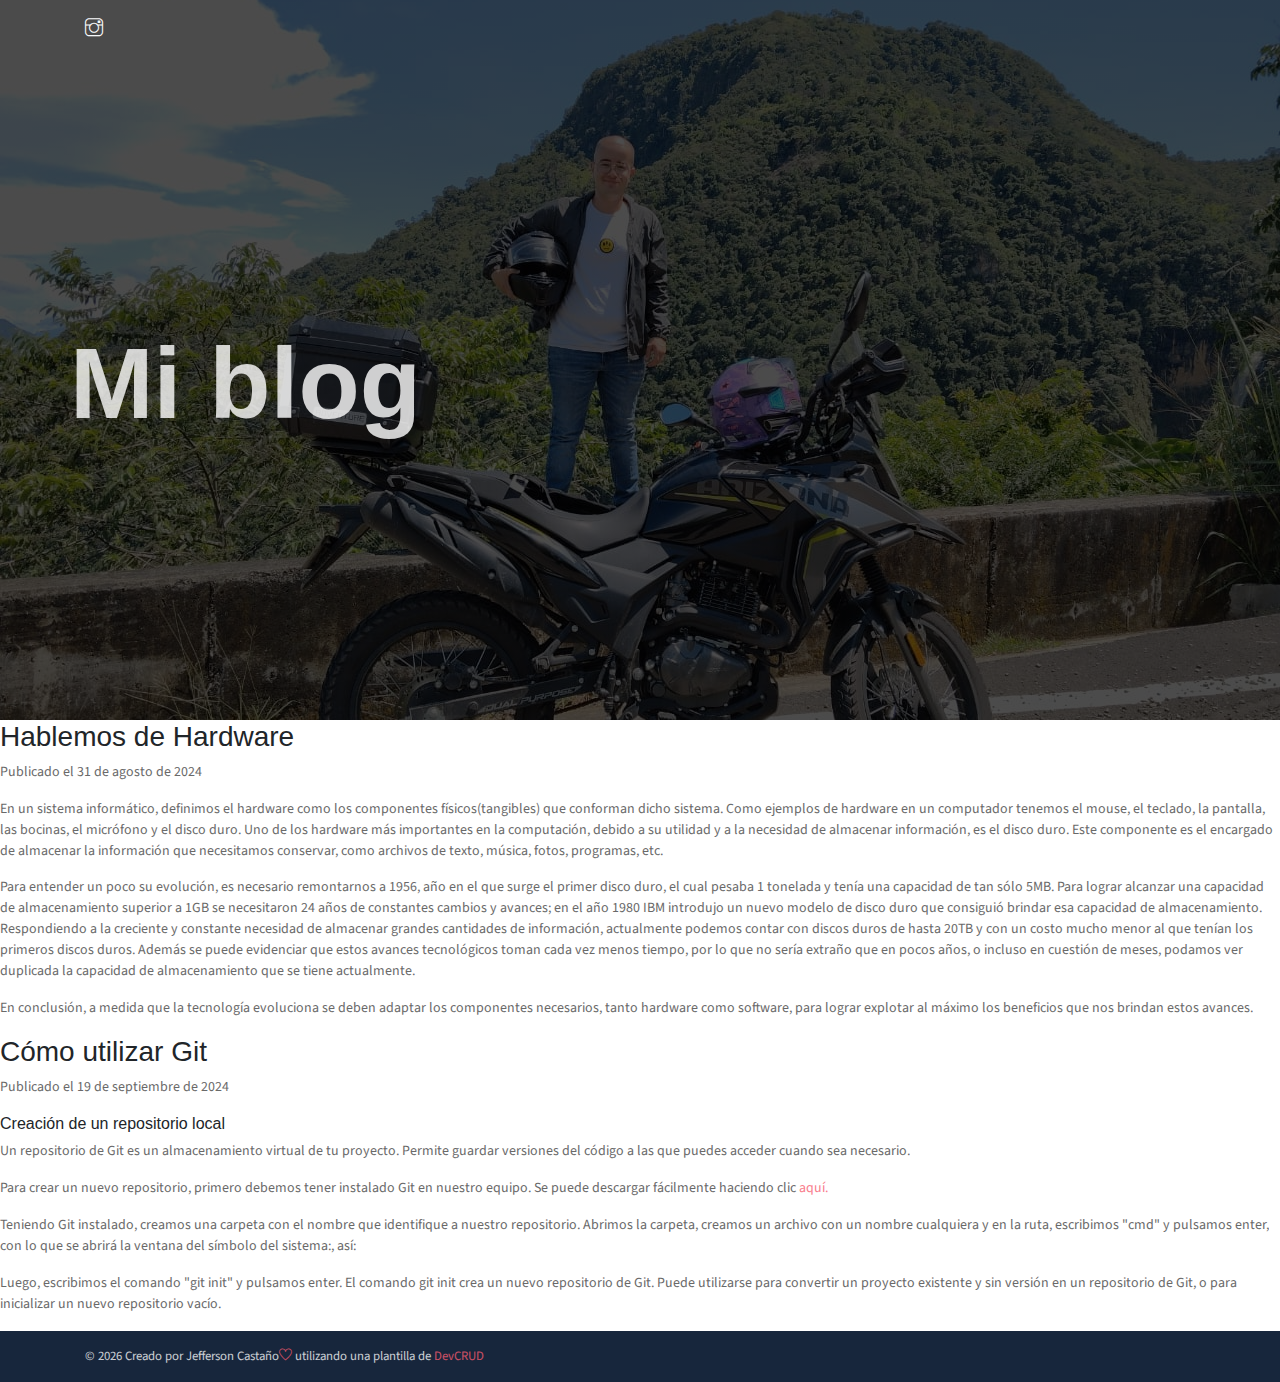
==== commit 916982f0: "Ajuste" ====
--- a/miblog/blog.html
+++ b/miblog/blog.html
@@ -49,9 +49,8 @@
         <p>Para crear un nuevo repositorio, primero debemos tener instalado Git en nuestro equipo. Se puede descargar fácilmente haciendo clic <a href="https://git-scm.com/downloads" target="_blank">aquí.</a> </p>
         <p>Teniendo Git instalado, creamos una carpeta con el nombre que identifique a nuestro repositorio. Abrimos la carpeta, creamos un archivo con un nombre cualquiera y en la ruta, escribimos "cmd" y pulsamos enter, con lo que se abrirá la ventana del símbolo del sistema:, así: </p>
         
-        <img src="assets/imgs/cmdRuta.png" width="700px"> <img src="assets/imgs/cmd.png" width="700px">
 
-        <p>Luego, escribimos el comando "git init" y pulsamos enter. El comando git init crea un nuevo repositorio de Git. Puede utilizarse para convertir un proyecto existente y sin versión en un repositorio de Git, o para inicializar un nuevo repositorio vacío</p>
+        <p>Luego, escribimos el comando "git init" y pulsamos enter. El comando git init crea un nuevo repositorio de Git. Puede utilizarse para convertir un proyecto existente y sin versión en un repositorio de Git, o para inicializar un nuevo repositorio vacío.</p>
     </article>
 
       <!-- Puedes agregar más entradas de blog aquí -->
